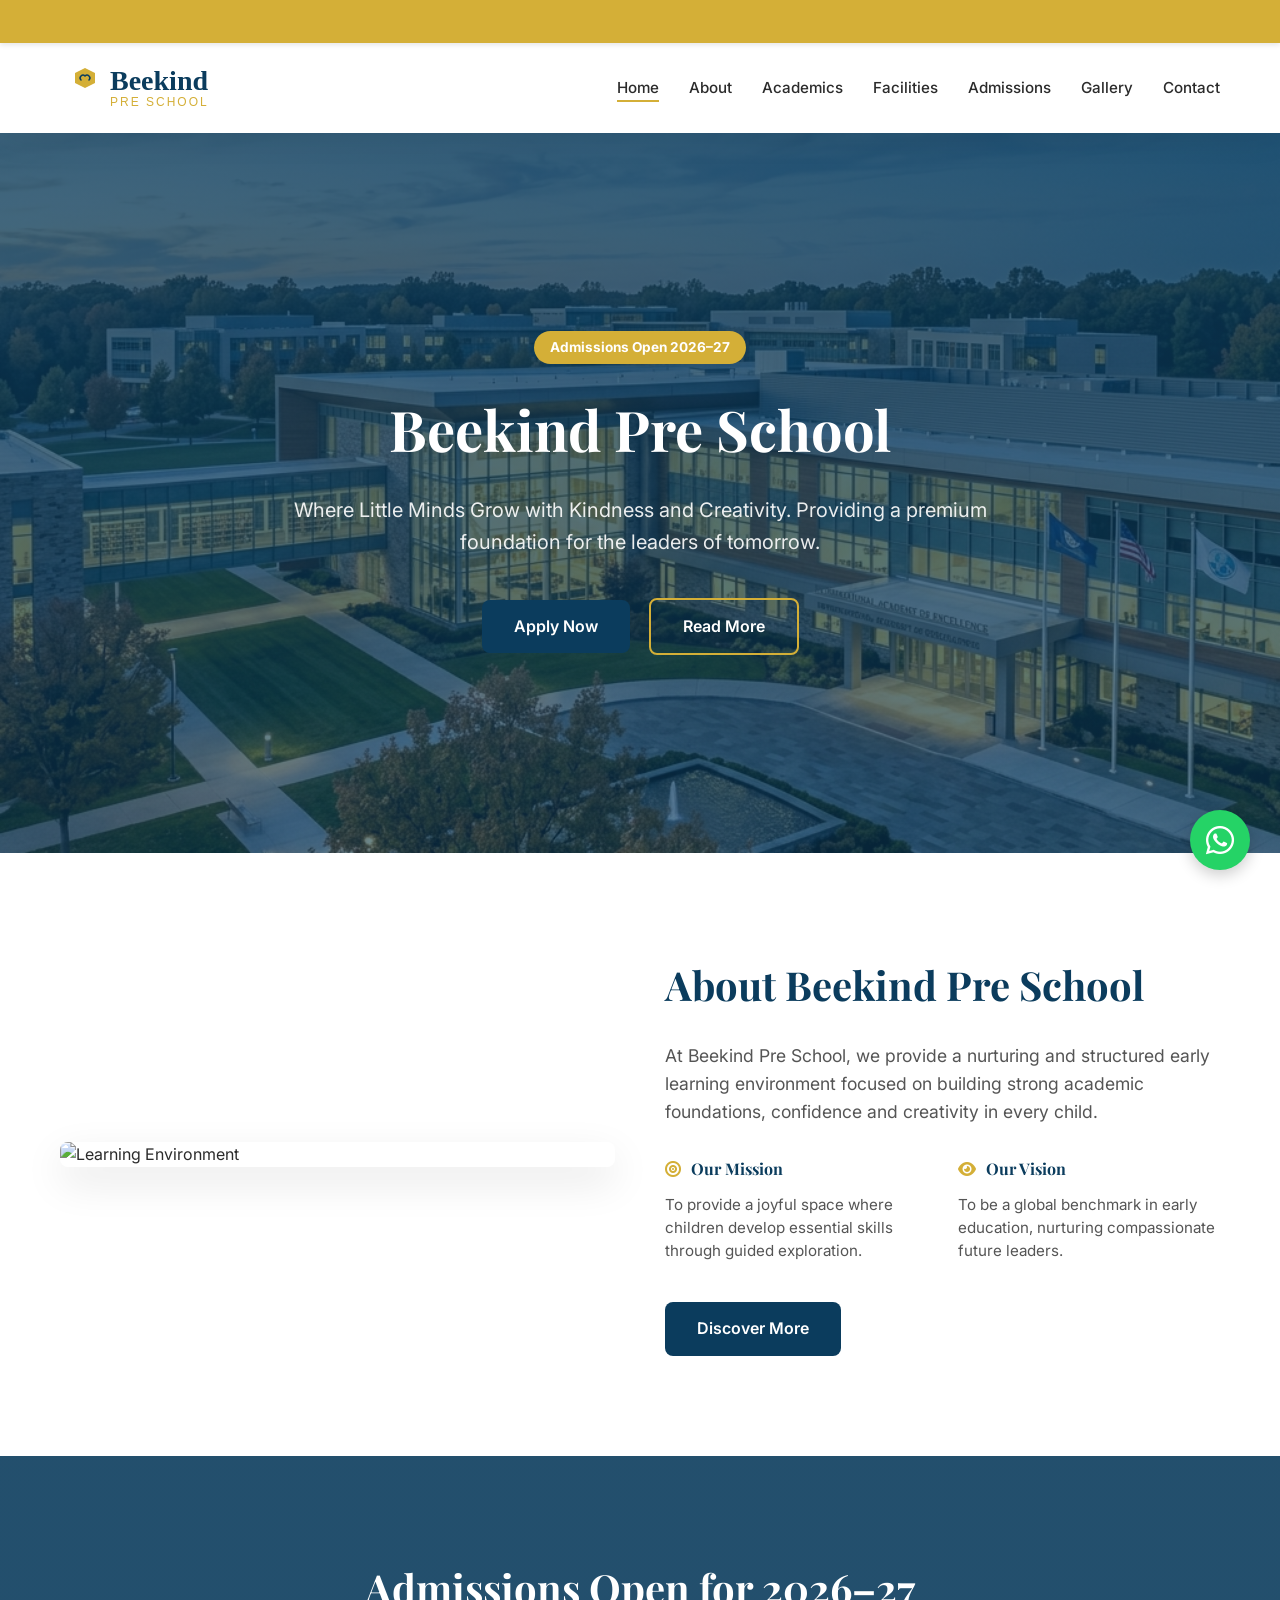
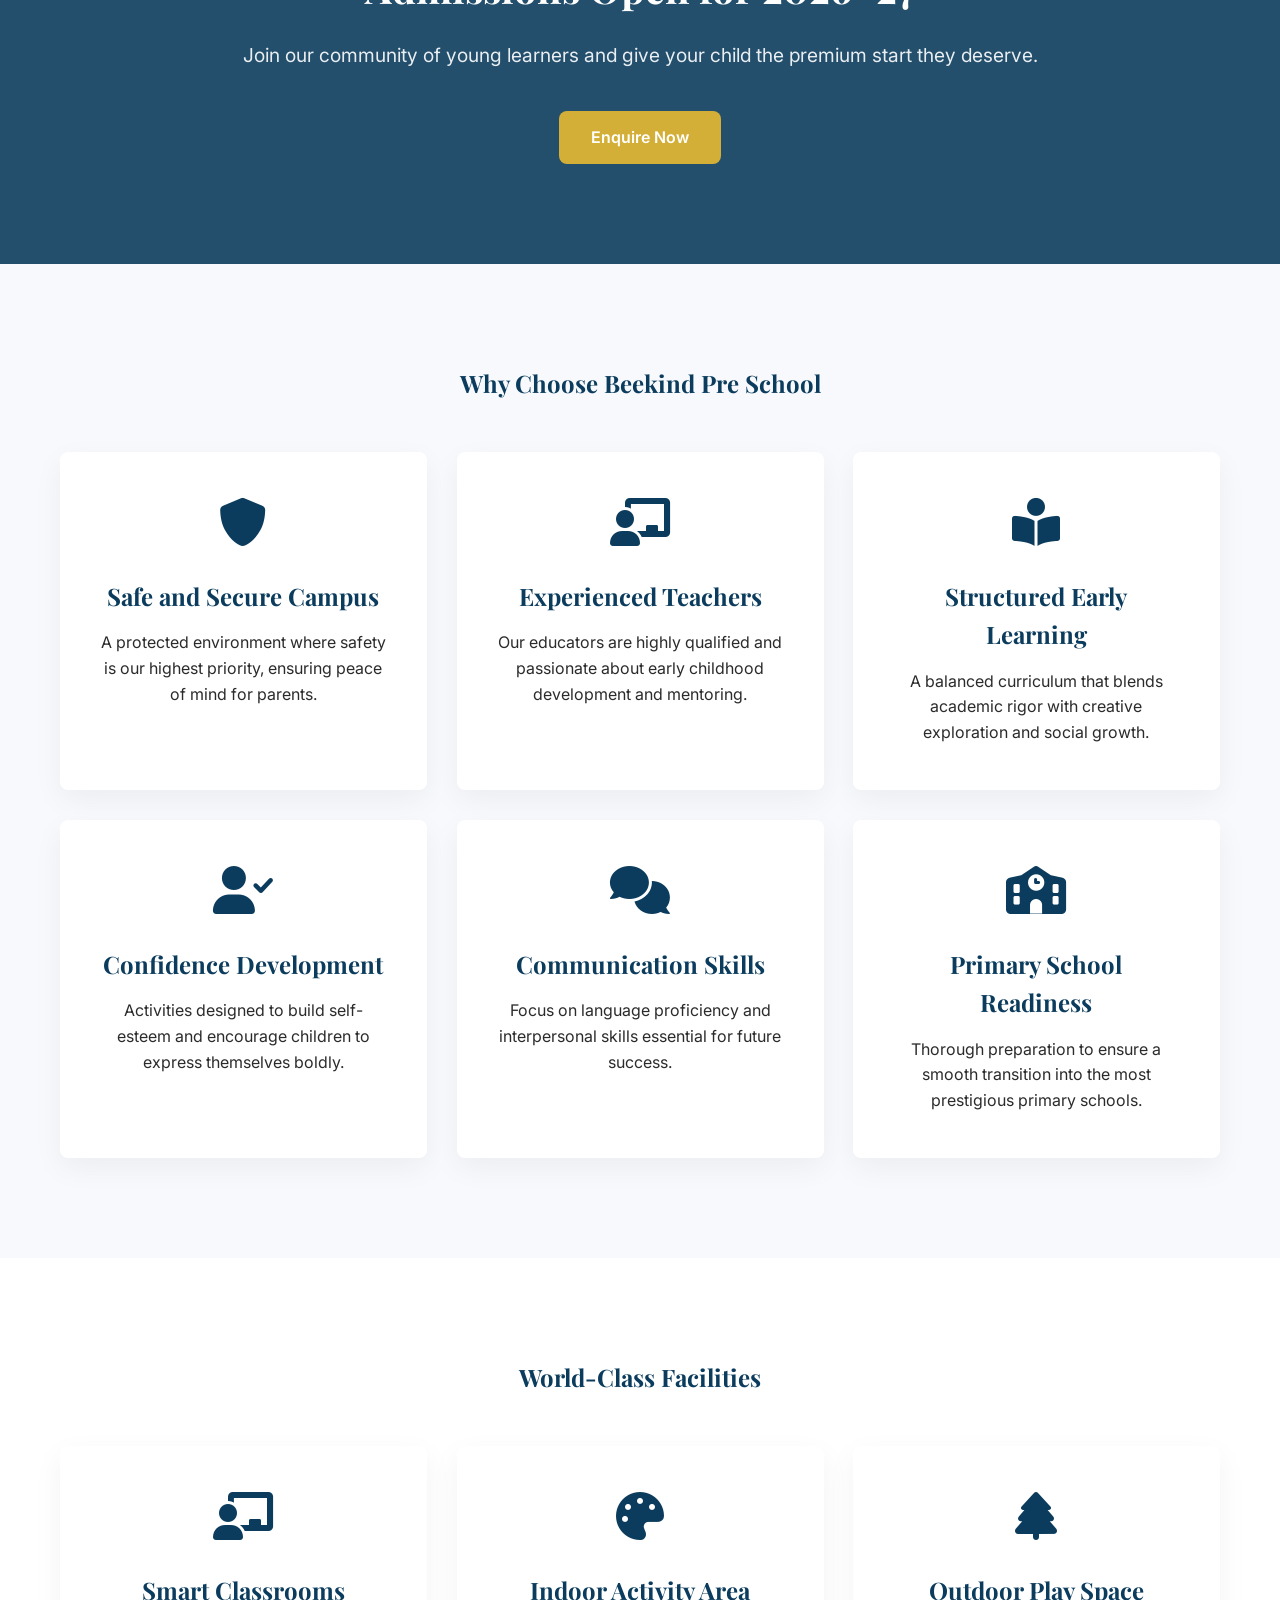
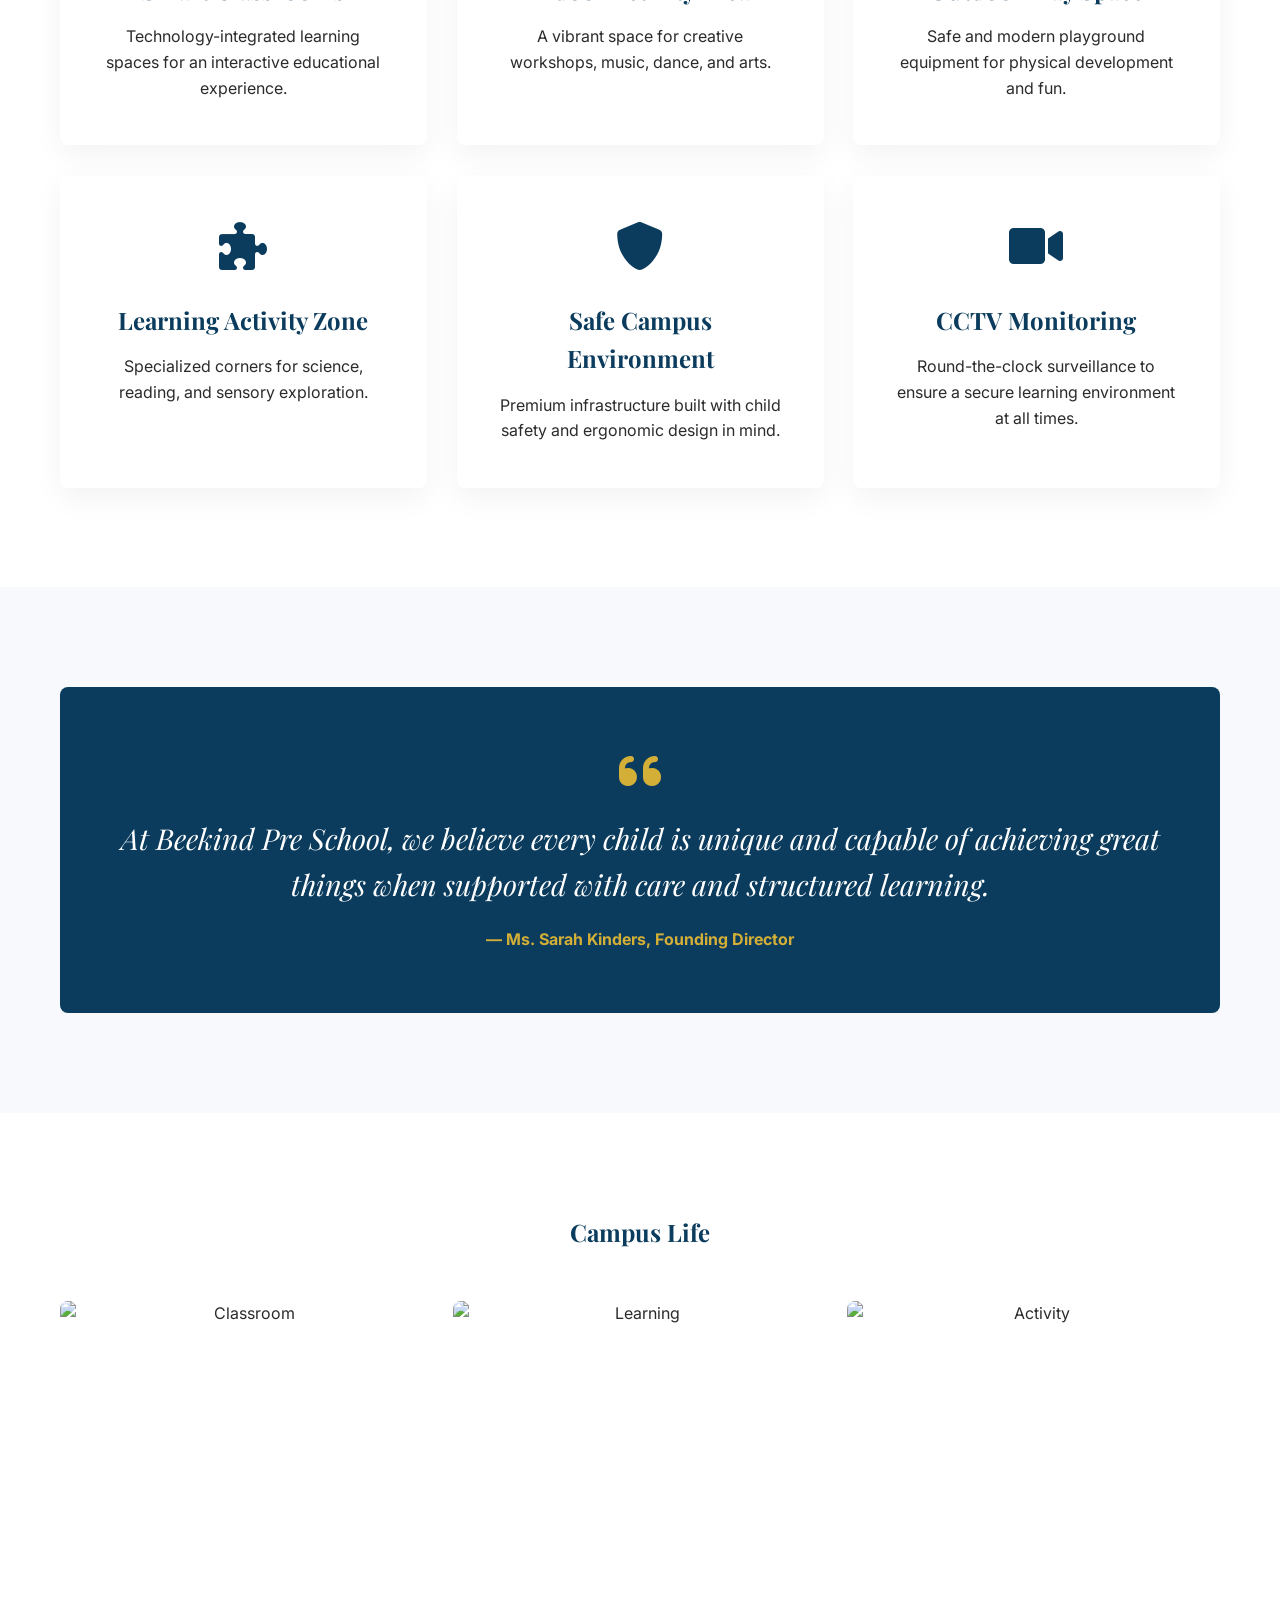
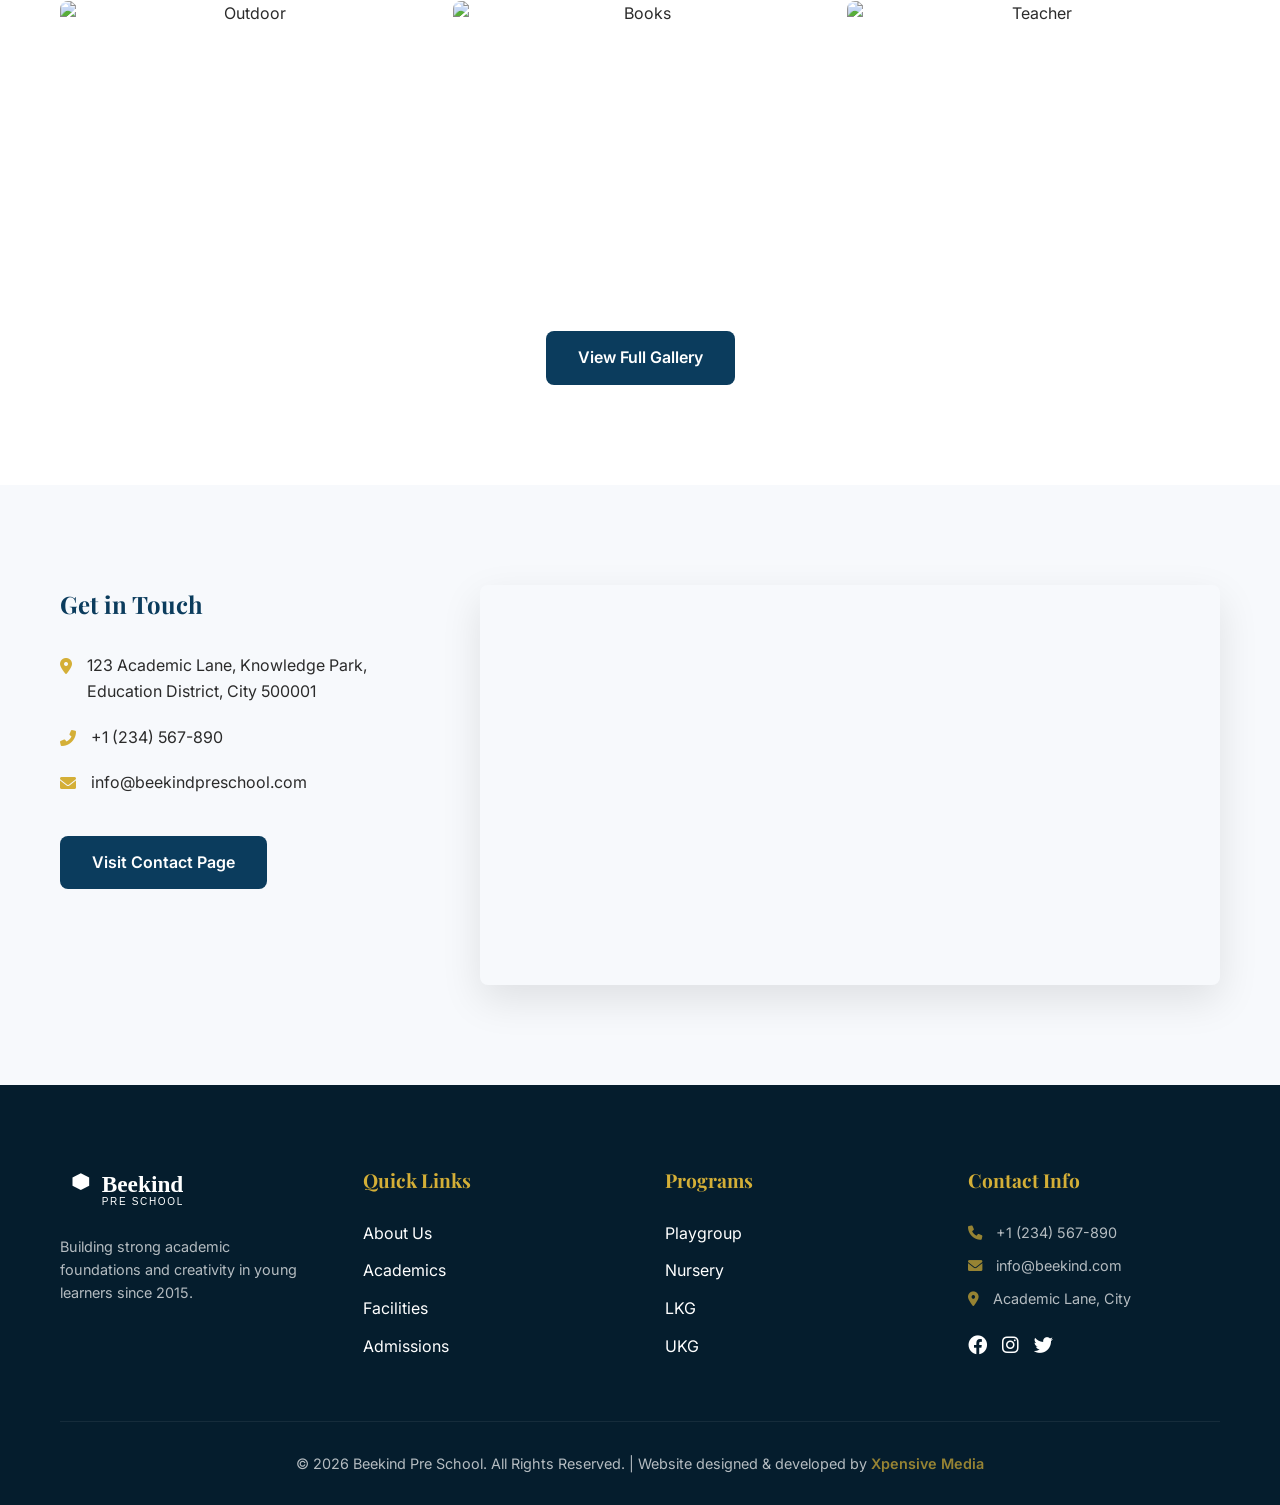
==== index.html @ 11b9f884 "Initial commit: Premium Preschool Web App with Admissions, Facilities, and Gallery" ====
<!DOCTYPE html>
<html lang="en">

<head>
    <meta charset="UTF-8">
    <meta name="viewport" content="width=device-width, initial-scale=1.0">
    <title>Beekind Pre School | Where Little Minds Grow with Kindness</title>
    <meta name="description"
        content="Beekind Pre School provides a nurturing and structured early learning environment focused on building strong academic foundations, confidence and creativity.">
    <!-- Google Fonts -->
    <link
        href="https://fonts.googleapis.com/css2?family=Inter:wght@400;500;600;700&family=Playfair+Display:ital,wght@0,700;1,700&display=swap"
        rel="stylesheet">
    <!-- Font Awesome -->
    <link rel="stylesheet" href="https://cdnjs.cloudflare.com/ajax/libs/font-awesome/6.0.0/css/all.min.css">
    <!-- External CSS -->
    <link rel="stylesheet" href="css/style.css">
    <!-- Favicon -->
    <link rel="icon" type="image/svg+xml" href="assets/favicon.svg">
</head>

<body>
    <!-- Announcement Bar -->
    <div class="announcement-bar">
        <div class="announcement-text">
            ✨ Admissions Open for 2026–27! Join Beekind Pre School today. 🎒 Early Bird registrations closing soon! 🖌️ Enroll your child for a brighter future. ✨
        </div>
    </div>

    <!-- Header -->
    <header>
        <div class="container nav-container">
            <a href="index.html" class="logo">
                <img src="assets/logo.svg" alt="Beekind Pre School Logo">
            </a>
            <ul class="nav-links">
                <li><a href="index.html" class="active">Home</a></li>
                <li><a href="about.html">About</a></li>
                <li><a href="academics.html">Academics</a></li>
                <li><a href="facilities.html">Facilities</a></li>
                <li><a href="admissions.html">Admissions</a></li>
                <li><a href="gallery.html">Gallery</a></li>
                <li><a href="contact.html">Contact</a></li>
            </ul>
            <div class="mobile-toggle">
                <i class="fas fa-bars"></i>
            </div>
        </div>
    </header>

    <!-- Hero Section -->
    <section class="hero">
        <div class="container">
            <span class="badge">Admissions Open 2026–27</span>
            <h1>Beekind Pre School</h1>
            <p>Where Little Minds Grow with Kindness and Creativity. Providing a premium foundation for the leaders of
                tomorrow.</p>
            <div class="hero-btns">
                <a href="admissions.html" class="btn btn-primary">Apply Now</a>
                <a href="about.html" class="btn btn-accent"
                    style="margin-left: 15px; background: transparent; border: 2px solid var(--accent-color);">Read
                    More</a>
            </div>
        </div>
    </section>

    <!-- About Preview Section -->
    <section class="section-padding" style="background-color: white;">
        <div class="container">
            <div style="display: flex; align-items: center; gap: 50px; flex-wrap: wrap;">
                <div style="flex: 1; min-width: 300px;">
                    <img src="https://images.unsplash.com/photo-1503676260728-1c00da094a0b?auto=format&fit=crop&w=800&q=80"
                        alt="Learning Environment"
                        style="border-radius: var(--border-radius); box-shadow: var(--shadow-medium);">
                </div>
                <div style="flex: 1; min-width: 300px;">
                    <h2 style="margin-bottom: 25px; font-size: 2.5rem;">About Beekind Pre School</h2>
                    <p style="margin-bottom: 30px; font-size: 1.1rem; color: var(--text-light);">At Beekind Pre School,
                        we provide a nurturing and structured early learning environment focused on building strong
                        academic foundations, confidence and creativity in every child.</p>

                    <div style="display: grid; grid-template-columns: 1fr 1fr; gap: 30px; margin-bottom: 40px;">
                        <div>
                            <h4
                                style="display: flex; align-items: center; gap: 10px; margin-bottom: 12px; color: var(--primary-color);">
                                <i class="fas fa-bullseye" style="color: var(--accent-color);"></i> Our Mission
                            </h4>
                            <p style="font-size: 0.95rem; color: var(--text-light); line-height: 1.5;">To provide a
                                joyful space where children develop essential skills through guided exploration.</p>
                        </div>
                        <div>
                            <h4
                                style="display: flex; align-items: center; gap: 10px; margin-bottom: 12px; color: var(--primary-color);">
                                <i class="fas fa-eye" style="color: var(--accent-color);"></i> Our Vision
                            </h4>
                            <p style="font-size: 0.95rem; color: var(--text-light); line-height: 1.5;">To be a global
                                benchmark in early education, nurturing compassionate future leaders.</p>
                        </div>
                    </div>

                    <a href="about.html" class="btn btn-primary">Discover More</a>
                </div>
            </div>
        </div>
    </section>

    <!-- Admissions Banner -->
    <section class="section-padding"
        style="background: linear-gradient(rgba(11, 60, 93, 0.9), rgba(11, 60, 93, 0.9)), url('https://images.unsplash.com/photo-1546410531-bb4caa6b424d?auto=format&fit=crop&w=1200&q=80'); background-size: cover; color: white; text-align: center;">
        <div class="container">
            <h2 style="color: white; font-size: 2.5rem; margin-bottom: 20px;">Admissions Open for 2026–27</h2>
            <p style="font-size: 1.2rem; margin-bottom: 40px; opacity: 0.9;">Join our community of young learners and
                give your child the premium start they deserve.</p>
            <a href="admissions.html" class="btn btn-accent">Enquire Now</a>
        </div>
    </section>

    <!-- Why Choose Section -->
    <section class="section-padding bg-light">
        <div class="container text-center">
            <h2 style="margin-bottom: 50px;">Why Choose Beekind Pre School</h2>
            <div class="grid-3">
                <div class="card">
                    <div class="card-icon"><i class="fas fa-shield-alt fa-3x" style="color: var(--primary-color);"></i>
                    </div>
                    <h3>Safe and Secure Campus</h3>
                    <p>A protected environment where safety is our highest priority, ensuring peace of mind for parents.
                    </p>
                </div>
                <div class="card">
                    <div class="card-icon"><i class="fas fa-chalkboard-teacher fa-3x"
                            style="color: var(--primary-color);"></i></div>
                    <h3>Experienced Teachers</h3>
                    <p>Our educators are highly qualified and passionate about early childhood development and
                        mentoring.</p>
                </div>
                <div class="card">
                    <div class="card-icon"><i class="fas fa-book-reader fa-3x" style="color: var(--primary-color);"></i>
                    </div>
                    <h3>Structured Early Learning</h3>
                    <p>A balanced curriculum that blends academic rigor with creative exploration and social growth.</p>
                </div>
                <div class="card">
                    <div class="card-icon"><i class="fas fa-user-check fa-3x" style="color: var(--primary-color);"></i>
                    </div>
                    <h3>Confidence Development</h3>
                    <p>Activities designed to build self-esteem and encourage children to express themselves boldly.</p>
                </div>
                <div class="card">
                    <div class="card-icon"><i class="fas fa-comments fa-3x" style="color: var(--primary-color);"></i>
                    </div>
                    <h3>Communication Skills</h3>
                    <p>Focus on language proficiency and interpersonal skills essential for future success.</p>
                </div>
                <div class="card">
                    <div class="card-icon"><i class="fas fa-school fa-3x" style="color: var(--primary-color);"></i>
                    </div>
                    <h3>Primary School Readiness</h3>
                    <p>Thorough preparation to ensure a smooth transition into the most prestigious primary schools.</p>
                </div>
            </div>
        </div>
    </section>

    <!-- Facilities Preview -->
    <section class="section-padding" style="background-color: white;">
        <div class="container text-center">
            <h2 style="margin-bottom: 50px;">World-Class Facilities</h2>
            <div class="grid-3">
                <div class="card">
                    <div class="card-icon"><i class="fas fa-chalkboard-user fa-3x"
                            style="color: var(--primary-color);"></i></div>
                    <h3>Smart Classrooms</h3>
                    <p>Technology-integrated learning spaces for an interactive educational experience.</p>
                </div>
                <div class="card">
                    <div class="card-icon"><i class="fas fa-palette fa-3x" style="color: var(--primary-color);"></i>
                    </div>
                    <h3>Indoor Activity Area</h3>
                    <p>A vibrant space for creative workshops, music, dance, and arts.</p>
                </div>
                <div class="card">
                    <div class="card-icon"><i class="fas fa-tree fa-3x" style="color: var(--primary-color);"></i></div>
                    <h3>Outdoor Play Space</h3>
                    <p>Safe and modern playground equipment for physical development and fun.</p>
                </div>
                <div class="card">
                    <div class="card-icon"><i class="fas fa-puzzle-piece fa-3x"
                            style="color: var(--primary-color);"></i></div>
                    <h3>Learning Activity Zone</h3>
                    <p>Specialized corners for science, reading, and sensory exploration.</p>
                </div>
                <div class="card">
                    <div class="card-icon"><i class="fas fa-shield-alt fa-3x" style="color: var(--primary-color);"></i>
                    </div>
                    <h3>Safe Campus Environment</h3>
                    <p>Premium infrastructure built with child safety and ergonomic design in mind.</p>
                </div>
                <div class="card">
                    <div class="card-icon"><i class="fas fa-video fa-3x" style="color: var(--primary-color);"></i></div>
                    <h3>CCTV Monitoring</h3>
                    <p>Round-the-clock surveillance to ensure a secure learning environment at all times.</p>
                </div>
            </div>
        </div>
    </section>

    <!-- Principal Message -->
    <section class="section-padding" style="background-color: var(--bg-color);">
        <div class="container">
            <div class="quote-box">
                <i class="fas fa-quote-left"
                    style="font-size: 3rem; color: var(--accent-color); margin-bottom: 20px;"></i>
                <blockquote>
                    At Beekind Pre School, we believe every child is unique and capable of achieving great things when
                    supported with care and structured learning.
                </blockquote>
                <p style="font-weight: 700; color: var(--accent-color); margin-top: 20px;">— Ms. Sarah Kinders, Founding
                    Director</p>
            </div>
        </div>
    </section>



    <!-- Gallery Preview -->
    <section class="section-padding" style="background-color: white;">
        <div class="container text-center">
            <h2 style="margin-bottom: 50px;">Campus Life</h2>
            <div class="gallery-grid">
                <div class="gallery-item">
                    <img src="https://images.unsplash.com/photo-1503676260728-1c00da094a0b?auto=format&fit=crop&w=600&q=80"
                        alt="Classroom">
                </div>
                <div class="gallery-item">
                    <img src="https://images.unsplash.com/photo-1509062522246-3755977927d7?auto=format&fit=crop&w=600&q=80"
                        alt="Learning">
                </div>
                <div class="gallery-item">
                    <img src="https://images.unsplash.com/photo-1524178232363-1fb2b075b655?auto=format&fit=crop&w=600&q=80"
                        alt="Activity">
                </div>
                <div class="gallery-item">
                    <img src="https://images.unsplash.com/photo-1472289065668-ce650ac443d2?auto=format&fit=crop&w=600&q=80"
                        alt="Outdoor">
                </div>
                <div class="gallery-item">
                    <img src="https://images.unsplash.com/photo-1497633762265-9d179a990aa6?auto=format&fit=crop&w=600&q=80"
                        alt="Books">
                </div>
                <div class="gallery-item">
                    <img src="https://images.unsplash.com/photo-1544367567-0f2fcb009e0b?auto=format&fit=crop&w=600&q=80"
                        alt="Teacher">
                </div>
            </div>
            <a href="gallery.html" class="btn btn-primary" style="margin-top: 50px;">View Full Gallery</a>
        </div>
    </section>

    <!-- Contact Preview -->
    <section id="contact-preview" class="section-padding" style="background-color: var(--bg-color);">
        <div class="container">
            <div style="display: flex; gap: 50px; flex-wrap: wrap;">
                <div style="flex: 1; min-width: 300px;">
                    <h2 style="margin-bottom: 30px;">Get in Touch</h2>
                    <ul style="margin-bottom: 40px;">
                        <li style="display: flex; gap: 15px; margin-bottom: 20px;">
                            <i class="fas fa-map-marker-alt" style="color: var(--accent-color); margin-top: 5px;"></i>
                            <span>123 Academic Lane, Knowledge Park,<br>Education District, City 500001</span>
                        </li>
                        <li style="display: flex; gap: 15px; margin-bottom: 20px;">
                            <i class="fas fa-phone-alt" style="color: var(--accent-color); margin-top: 5px;"></i>
                            <span>+1 (234) 567-890</span>
                        </li>
                        <li style="display: flex; gap: 15px; margin-bottom: 20px;">
                            <i class="fas fa-envelope" style="color: var(--accent-color); margin-top: 5px;"></i>
                            <span>info@beekindpreschool.com</span>
                        </li>
                    </ul>
                    <a href="contact.html" class="btn btn-primary">Visit Contact Page</a>
                </div>
                <div
                    style="flex: 2; min-width: 400px; border-radius: var(--border-radius); overflow: hidden; height: 400px; box-shadow: var(--shadow-medium);">
                    <iframe
                        src="https://www.google.com/maps/embed?pb=!1m18!1m12!1m3!1d15551.4646875!2d77.6!3d13.0!2m3!1f0!2f0!3f0!3m2!1i1024!2i768!4f13.1!3m3!1m2!1s0x0%3A0x0!2zMTPCsDAwJzAwLjAiTiA3N8KwMzYnMDAuMCJF!5e0!3m2!1sen!2sin!4v1634567890123!5m2!1sen!2sin"
                        width="100%" height="100%" style="border:0;" allowfullscreen="" loading="lazy"></iframe>
                </div>
            </div>
        </div>
    </section>

    <!-- Footer -->
    <footer>
        <div class="container">
            <div class="footer-grid">
                <div class="footer-col">
                    <img src="assets/logo.svg" alt="Beekind Logo"
                        style="height: 50px; margin-bottom: 20px; filter: brightness(0) invert(1);">
                    <p style="opacity: 0.7; font-size: 0.9rem;">Building strong academic foundations and creativity in
                        young learners since 2015.</p>
                </div>
                <div class="footer-col">
                    <h4>Quick Links</h4>
                    <ul class="footer-links">
                        <li><a href="about.html">About Us</a></li>
                        <li><a href="academics.html">Academics</a></li>
                        <li><a href="facilities.html">Facilities</a></li>
                        <li><a href="admissions.html">Admissions</a></li>
                    </ul>
                </div>
                <div class="footer-col">
                    <h4>Programs</h4>
                    <ul class="footer-links">
                        <li><a href="academics.html#playgroup">Playgroup</a></li>
                        <li><a href="academics.html#nursery">Nursery</a></li>
                        <li><a href="academics.html#lkg">LKG</a></li>
                        <li><a href="academics.html#ukg">UKG</a></li>
                    </ul>
                </div>
                <div class="footer-col">
                    <h4>Contact Info</h4>
                    <ul style="opacity: 0.7; font-size: 0.9rem;">
                        <li style="margin-bottom: 10px;"><i class="fas fa-phone"
                                style="margin-right: 10px; color: var(--accent-color);"></i> +1 (234) 567-890</li>
                        <li style="margin-bottom: 10px;"><i class="fas fa-envelope"
                                style="margin-right: 10px; color: var(--accent-color);"></i> info@beekind.com</li>
                        <li><i class="fas fa-map-marker-alt"
                                style="margin-right: 10px; color: var(--accent-color);"></i> Academic Lane, City</li>
                    </ul>
                    <div style="display: flex; gap: 15px; margin-top: 20px;">
                        <a href="#" style="font-size: 1.2rem; color: white;"><i class="fab fa-facebook"></i></a>
                        <a href="#" style="font-size: 1.2rem; color: white;"><i class="fab fa-instagram"></i></a>
                        <a href="#" style="font-size: 1.2rem; color: white;"><i class="fab fa-twitter"></i></a>
                    </div>
                </div>
            </div>
            <div class="footer-bottom">
                &copy; 2026 Beekind Pre School. All Rights Reserved. | Website designed & developed by <a
                    href="https://xpensivemedia.vercel.app" target="_blank"
                    style="color: var(--accent-color); font-weight: 600;">Xpensive Media</a>
            </div>
        </div>
    </footer>

    <!-- WhatsApp Floating Button -->
    <a href="https://wa.me/1234567890" class="whatsapp-btn" target="_blank">
        <i class="fab fa-whatsapp"></i>
    </a>

    <script src="js/script.js"></script>
</body>

</html>
---- css/style.css ----
:root {
    --primary-color: #0B3C5D;
    --secondary-color: #FFFFFF;
    --accent-color: #D4AF37;
    --bg-color: #F7F9FC;
    --text-color: #2B2B2B;
    --text-light: #555555;
    --shadow-soft: 0 10px 30px rgba(0, 0, 0, 0.05);
    --shadow-medium: 0 15px 40px rgba(0, 0, 0, 0.1);
    --transition-smooth: all 0.3s cubic-bezier(0.4, 0, 0.2, 1);
    --container-width: 1200px;
    --border-radius: 8px;
}

/* Announcement Bar */
.announcement-bar {
    background-color: var(--accent-color);
    color: var(--primary-color);
    padding: 10px 0;
    overflow: hidden;
    white-space: nowrap;
    position: relative;
    z-index: 1001;
    font-weight: 600;
    font-size: 0.9rem;
    box-shadow: 0 2px 5px rgba(0,0,0,0.1);
}

.announcement-text {
    display: inline-block;
    padding-left: 100%;
    animation: marquee-scroll 30s linear infinite;
}

@keyframes marquee-scroll {
    0% { transform: translateX(0); }
    100% { transform: translateX(-100%); }
}

/* Reveal Animations */
@keyframes revealUp {
    from { 
        opacity: 0; 
        transform: translateY(40px) scale(0.98); 
    }
    to { 
        opacity: 1; 
        transform: translateY(0) scale(1); 
    }
}

.reveal {
    opacity: 0;
    transition: opacity 0.8s ease, transform 0.8s cubic-bezier(0.23, 1, 0.32, 1);
}

.reveal.active {
    opacity: 1;
    animation: revealUp 1s cubic-bezier(0.23, 1, 0.32, 1) forwards;
}

.stagger-item {
    opacity: 0;
}

* {
    margin: 0;
    padding: 0;
    box-sizing: border-box;
}

body {
    font-family: 'Inter', sans-serif;
    background-color: var(--bg-color);
    color: var(--text-color);
    line-height: 1.6;
    overflow-x: hidden;
}

h1, h2, h3, h4, .font-premium {
    font-family: 'Playfair Display', serif;
    font-weight: 700;
    color: var(--primary-color);
}

a {
    text-decoration: none;
    color: inherit;
    transition: var(--transition-smooth);
}

ul {
    list-style: none;
}

img {
    max-width: 100%;
    display: block;
}

/* Utilities */
.container {
    max-width: var(--container-width);
    margin: 0 auto;
    padding: 0 20px;
}

.section-padding {
    padding: 100px 0;
}

.text-center {
    text-align: center;
}

.btn {
    display: inline-block;
    padding: 14px 32px;
    border-radius: var(--border-radius);
    font-weight: 600;
    cursor: pointer;
    transition: var(--transition-smooth);
    border: none;
    font-size: 1rem;
}

.btn-primary {
    background-color: var(--primary-color);
    color: var(--secondary-color);
}

.btn-primary:hover {
    background-color: #082d47;
    transform: translateY(-2px);
    box-shadow: var(--shadow-medium);
}

.btn-accent {
    background-color: var(--accent-color);
    color: var(--secondary-color);
}

.btn-accent:hover {
    background-color: #b3942e;
    transform: translateY(-2px);
    box-shadow: var(--shadow-medium);
}

.badge {
    display: inline-block;
    padding: 6px 16px;
    background-color: var(--accent-color);
    color: white;
    border-radius: 50px;
    font-size: 0.85rem;
    font-weight: 700;
    margin-bottom: 20px;
}

/* Header & Nav */
header {
    background-color: var(--secondary-color);
    box-shadow: var(--shadow-soft);
    position: sticky;
    top: 0;
    z-index: 1000;
    height: 90px;
    display: flex;
    align-items: center;
}

.nav-container {
    display: flex;
    justify-content: space-between;
    align-items: center;
    width: 100%;
}

.logo img {
    height: 60px;
}

.nav-links {
    display: flex;
    gap: 30px;
}

.nav-links li a {
    font-weight: 500;
    font-size: 0.95rem;
    color: var(--text-color);
    position: relative;
}

.nav-links li a::after {
    content: '';
    position: absolute;
    bottom: -5px;
    left: 0;
    width: 0;
    height: 2px;
    background-color: var(--accent-color);
    transition: var(--transition-smooth);
}

.nav-links li a:hover {
    color: var(--primary-color);
}

.nav-links li a:hover::after,
.nav-links li a.active::after {
    width: 100%;
}

.mobile-toggle {
    display: none;
    font-size: 1.5rem;
    cursor: pointer;
}

/* Hero Section */
.hero {
    height: 80vh;
    background: linear-gradient(rgba(11, 60, 93, 0.8), rgba(11, 60, 93, 0.6)), url('../assets/hero.png');
    background-size: cover;
    background-position: center;
    display: flex;
    align-items: center;
    color: var(--secondary-color);
    text-align: center;
}

.hero h1 {
    font-size: 3.5rem;
    margin-bottom: 20px;
    color: var(--secondary-color);
}

.hero p {
    font-size: 1.25rem;
    max-width: 700px;
    margin: 0 auto 40px;
    opacity: 0.9;
}

/* Cards & Grids */
.grid-3 {
    display: grid;
    grid-template-columns: repeat(auto-fit, minmax(300px, 1fr));
    gap: 30px;
}

.card {
    background-color: var(--secondary-color);
    padding: 40px;
    border-radius: var(--border-radius);
    box-shadow: var(--shadow-soft);
    transition: var(--transition-smooth);
    border-bottom: 4px solid transparent;
    text-align: center;
}

.card:hover {
    transform: translateY(-10px);
    box-shadow: var(--shadow-medium);
    border-bottom-color: var(--accent-color);
}

.card-icon {
    width: 60px;
    height: 60px;
    margin: 0 auto 25px;
    display: flex;
    align-items: center;
    justify-content: center;
}

.card h3 {
    margin-bottom: 15px;
    font-size: 1.5rem;
}

/* Gallery Grid */
.gallery-grid {
    display: grid;
    grid-template-columns: repeat(auto-fill, minmax(350px, 1fr));
    gap: 20px;
}

.gallery-item {
    position: relative;
    overflow: hidden;
    border-radius: var(--border-radius);
    aspect-ratio: 4/3;
    cursor: pointer;
}

.gallery-item img {
    width: 100%;
    height: 100%;
    object-fit: cover;
    transition: var(--transition-smooth);
}

.gallery-item:hover img {
    transform: scale(1.1);
}

/* Principal Message */
.quote-box {
    background-color: var(--primary-color);
    color: var(--secondary-color);
    padding: 60px;
    border-radius: var(--border-radius);
    text-align: center;
    position: relative;
}

.quote-box blockquote {
    font-family: 'Playfair Display', serif;
    font-size: 1.8rem;
    font-style: italic;
    margin-bottom: 20px;
}

/* Footer */
footer {
    background-color: #051d2d;
    color: var(--secondary-color);
    padding: 80px 0 30px;
}

.footer-grid {
    display: grid;
    grid-template-columns: repeat(auto-fit, minmax(200px, 1fr));
    gap: 50px;
    margin-bottom: 50px;
}

.footer-col h4 {
    color: var(--accent-color);
    margin-bottom: 25px;
    font-size: 1.2rem;
}

.footer-links li {
    margin-bottom: 12px;
}

.footer-links li a:hover {
    color: var(--accent-color);
    padding-left: 5px;
}

.footer-bottom {
    border-top: 1px solid rgba(255, 255, 255, 0.1);
    padding-top: 30px;
    text-align: center;
    font-size: 0.9rem;
    opacity: 0.7;
}

/* Floating WhatsApp */
.whatsapp-btn {
    position: fixed;
    bottom: 30px;
    right: 30px;
    background-color: #25D366;
    color: white;
    width: 60px;
    height: 60px;
    border-radius: 50%;
    display: flex;
    align-items: center;
    justify-content: center;
    font-size: 2rem;
    box-shadow: 0 5px 15px rgba(0,0,0,0.2);
    z-index: 1000;
    transition: var(--transition-smooth);
}

.whatsapp-btn:hover {
    transform: scale(1.1);
    box-shadow: 0 0 25px rgba(37, 211, 102, 0.6), 0 0 50px rgba(37, 211, 102, 0.3);
}

/* Responsive */
@media (max-width: 768px) {
    header {
        height: 70px;
    }
    
    .nav-links {
        display: flex;
        position: fixed;
        top: 70px;
        left: -100%;
        width: 100%;
        height: calc(100vh - 70px);
        background-color: var(--secondary-color);
        flex-direction: column;
        padding: 50px 20px;
        gap: 25px;
        text-align: center;
        transition: var(--transition-smooth);
        z-index: 1001;
    }
    
    .nav-links.active {
        left: 0;
    }
    
    .mobile-toggle {
        display: block;
    }
    
    .hero h1 {
        font-size: 2.5rem;
    }
    
    .hero p {
        font-size: 1rem;
    }
}
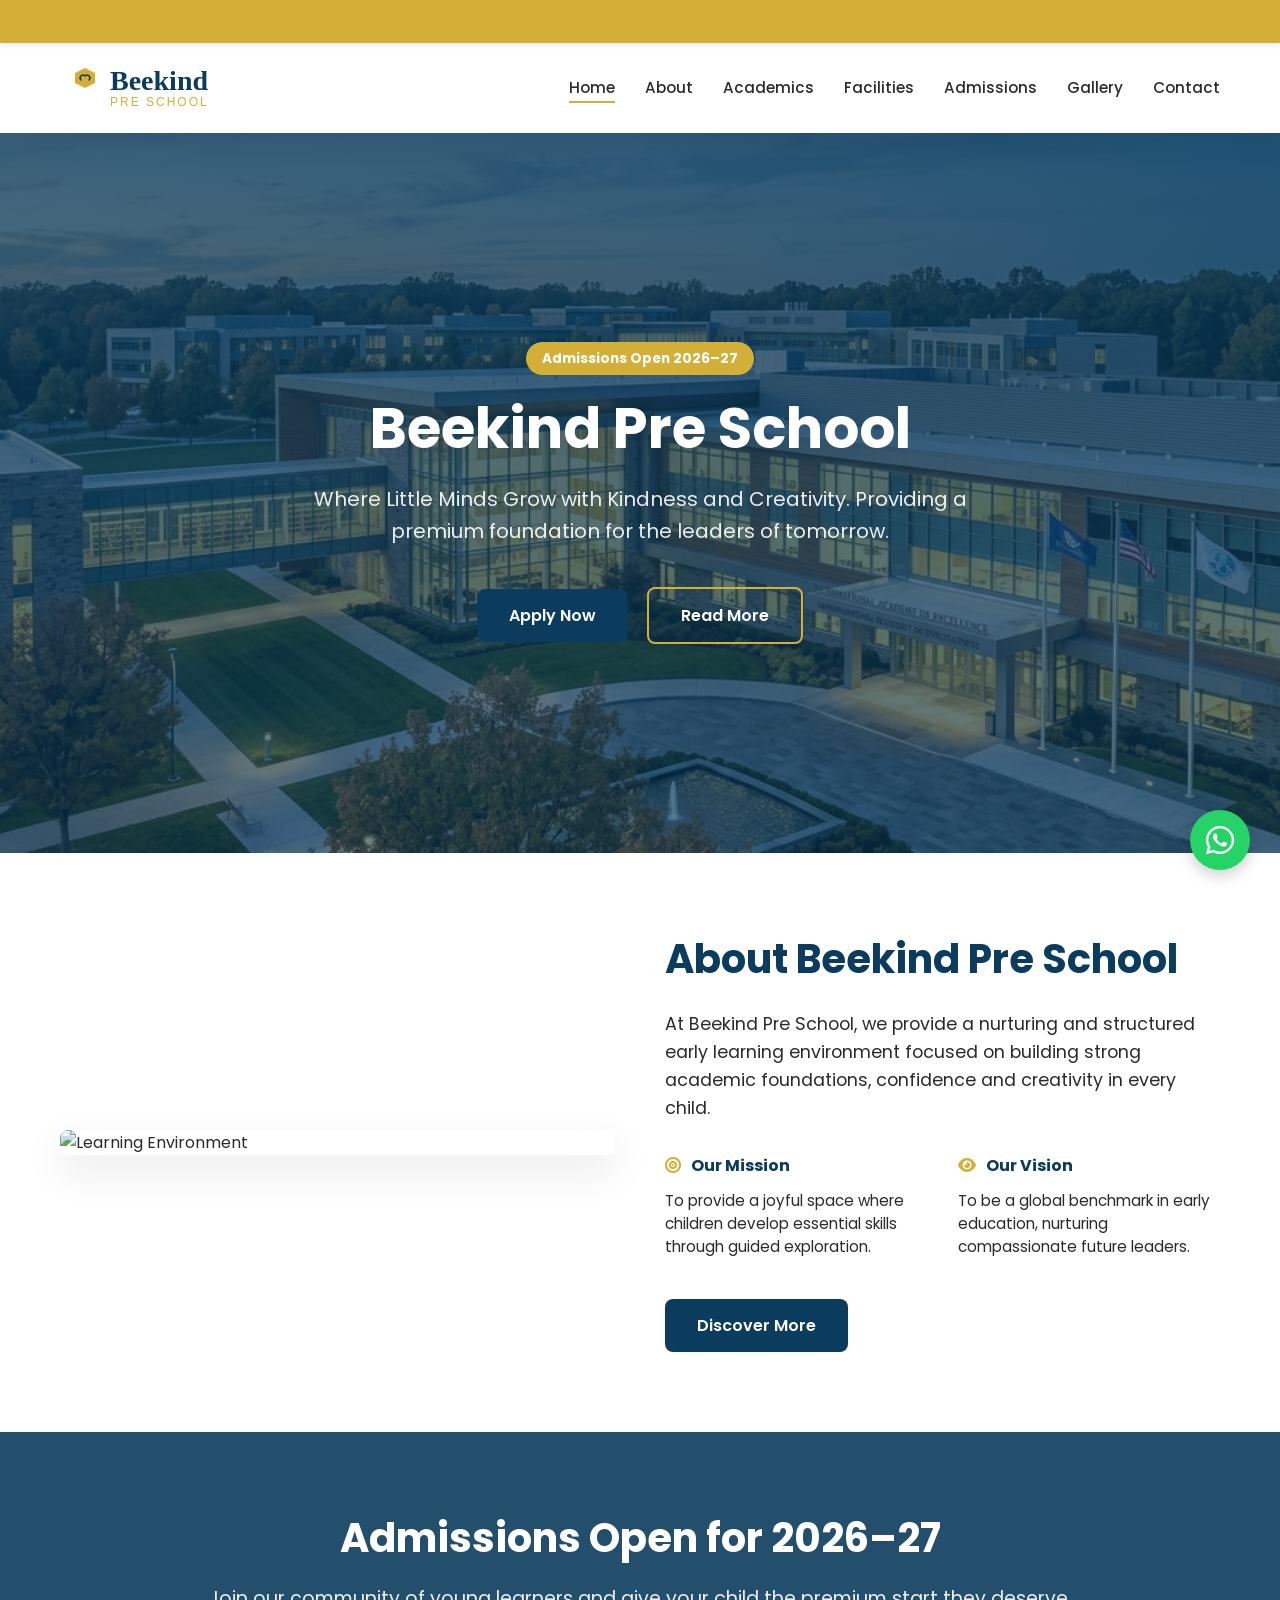
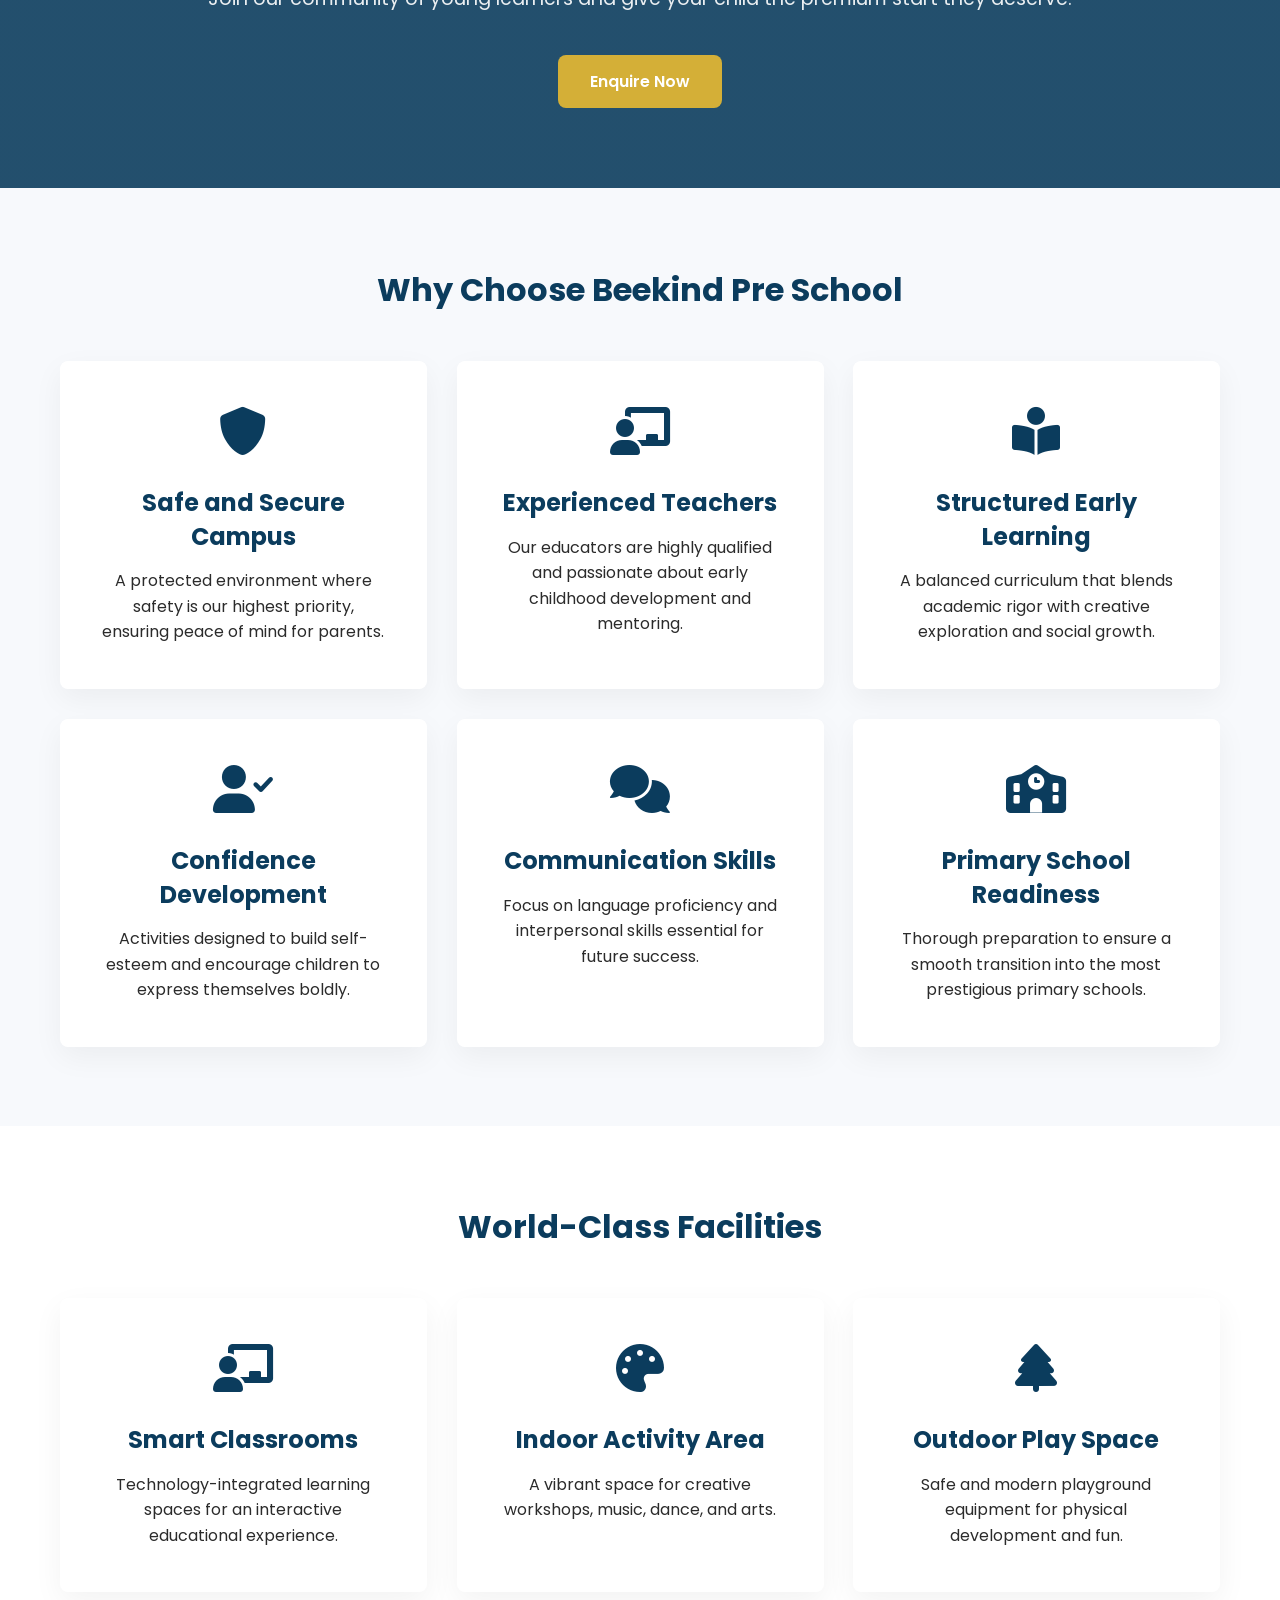
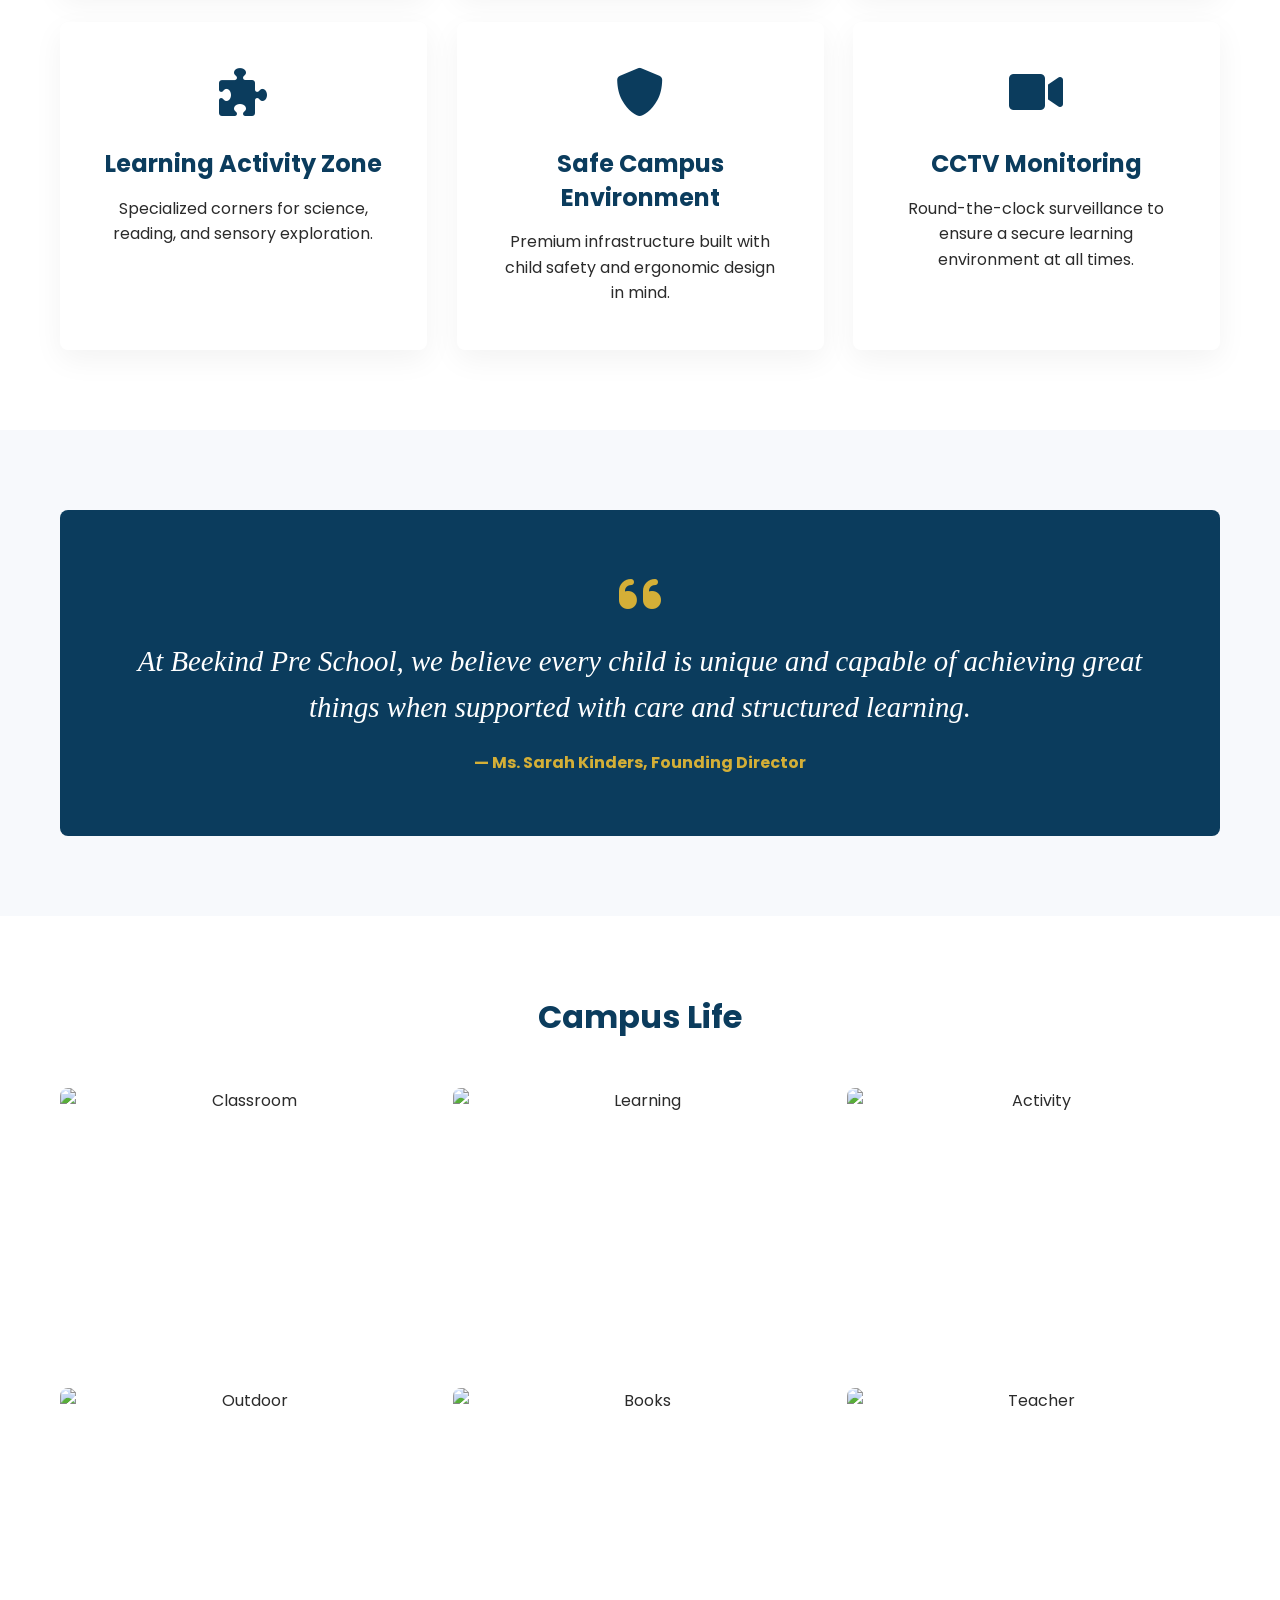
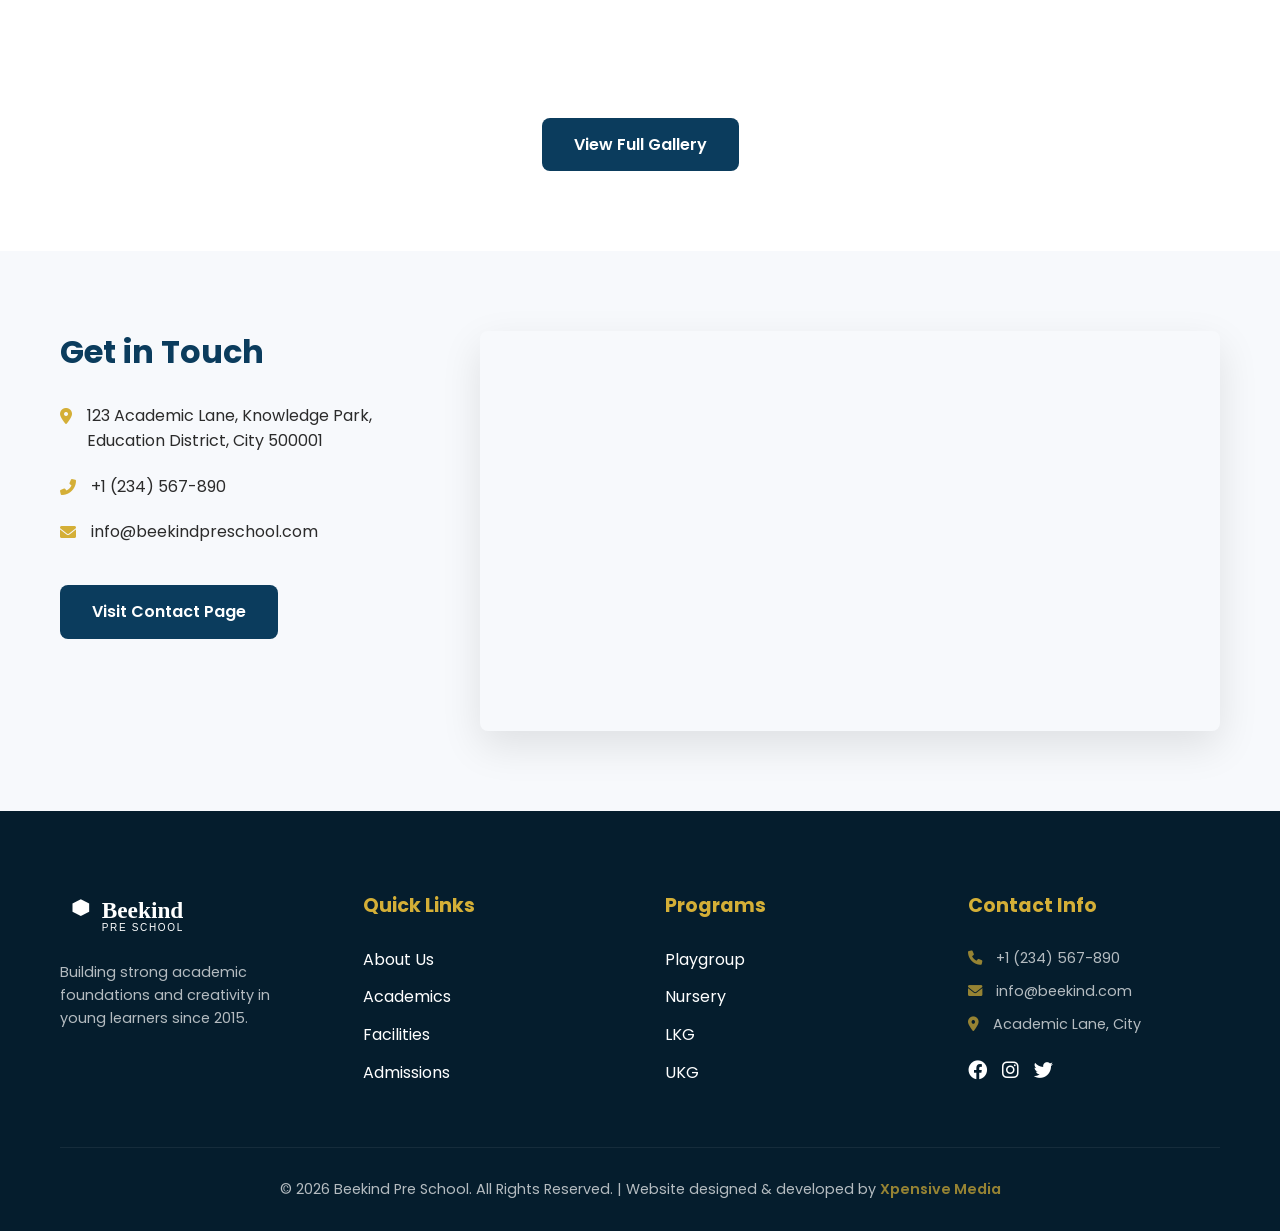
==== commit 354bbbd4: "Fix: Alignment issues on Admissions page and added professional form styles" ====
--- a/index.html
+++ b/index.html
@@ -9,7 +9,7 @@
         content="Beekind Pre School provides a nurturing and structured early learning environment focused on building strong academic foundations, confidence and creativity.">
     <!-- Google Fonts -->
     <link
-        href="https://fonts.googleapis.com/css2?family=Inter:wght@400;500;600;700&family=Playfair+Display:ital,wght@0,700;1,700&display=swap"
+        href="https://fonts.googleapis.com/css2?family=Poppins:wght@400;500;600;700&family=Inter:wght@400;500;600;700&display=swap"
         rel="stylesheet">
     <!-- Font Awesome -->
     <link rel="stylesheet" href="https://cdnjs.cloudflare.com/ajax/libs/font-awesome/6.0.0/css/all.min.css">
--- a/css/style.css
+++ b/css/style.css
@@ -1,10 +1,17 @@
 :root {
-    --primary-color: #0B3C5D;
-    --secondary-color: #FFFFFF;
-    --accent-color: #D4AF37;
-    --bg-color: #F7F9FC;
-    --text-color: #2B2B2B;
-    --text-light: #555555;
+    --primary: #0B3C5D;
+    --accent: #D4AF37;
+    --background: #F7F9FC;
+    --text: #2B2B2B;
+    --white: #FFFFFF;
+    
+    /* Mapping for existing components */
+    --primary-color: var(--primary);
+    --secondary-color: var(--white);
+    --accent-color: var(--accent);
+    --bg-color: var(--background);
+    --text-color: var(--text);
+    
     --shadow-soft: 0 10px 30px rgba(0, 0, 0, 0.05);
     --shadow-medium: 0 15px 40px rgba(0, 0, 0, 0.1);
     --transition-smooth: all 0.3s cubic-bezier(0.4, 0, 0.2, 1);
@@ -70,18 +77,23 @@
 }
 
 body {
-    font-family: 'Inter', sans-serif;
+    font-family: 'Poppins', 'Inter', sans-serif;
     background-color: var(--bg-color);
     color: var(--text-color);
     line-height: 1.6;
+    font-size: 16px;
     overflow-x: hidden;
 }
 
 h1, h2, h3, h4, .font-premium {
-    font-family: 'Playfair Display', serif;
+    font-family: 'Poppins', sans-serif;
     font-weight: 700;
     color: var(--primary-color);
 }
+
+h1 { font-size: 48px; line-height: 1.2; }
+h2 { font-size: 32px; line-height: 1.3; }
+h3 { font-size: 22px; line-height: 1.4; }
 
 a {
     text-decoration: none;
@@ -106,7 +118,7 @@
 }
 
 .section-padding {
-    padding: 100px 0;
+    padding: 80px 0;
 }
 
 .text-center {
@@ -132,7 +144,7 @@
 .btn-primary:hover {
     background-color: #082d47;
     transform: translateY(-2px);
-    box-shadow: var(--shadow-medium);
+    box-shadow: 0px 6px 18px rgba(0,0,0,0.15);
 }
 
 .btn-accent {
@@ -143,7 +155,7 @@
 .btn-accent:hover {
     background-color: #b3942e;
     transform: translateY(-2px);
-    box-shadow: var(--shadow-medium);
+    box-shadow: 0px 6px 18px rgba(0,0,0,0.15);
 }
 
 .badge {
@@ -255,7 +267,7 @@
     padding: 40px;
     border-radius: var(--border-radius);
     box-shadow: var(--shadow-soft);
-    transition: var(--transition-smooth);
+    transition: 0.3s ease;
     border-bottom: 4px solid transparent;
     text-align: center;
 }
@@ -304,6 +316,42 @@
 
 .gallery-item:hover img {
     transform: scale(1.1);
+}
+
+/* Forms */
+.form-group {
+    margin-bottom: 25px;
+    text-align: left;
+}
+
+.form-group label {
+    display: block;
+    margin-bottom: 10px;
+    font-weight: 600;
+    color: var(--primary-color);
+    font-size: 0.95rem;
+}
+
+.form-group input, 
+.form-group select, 
+.form-group textarea {
+    width: 100%;
+    padding: 14px 18px;
+    border: 2px solid #edf2f7;
+    border-radius: var(--border-radius);
+    font-family: inherit;
+    font-size: 0.95rem;
+    transition: var(--transition-smooth);
+    background-color: #fcfdfe;
+}
+
+.form-group input:focus, 
+.form-group select:focus, 
+.form-group textarea:focus {
+    outline: none;
+    border-color: var(--primary-color);
+    background-color: #fff;
+    box-shadow: 0 0 0 4px rgba(11, 60, 93, 0.08);
 }
 
 /* Principal Message */
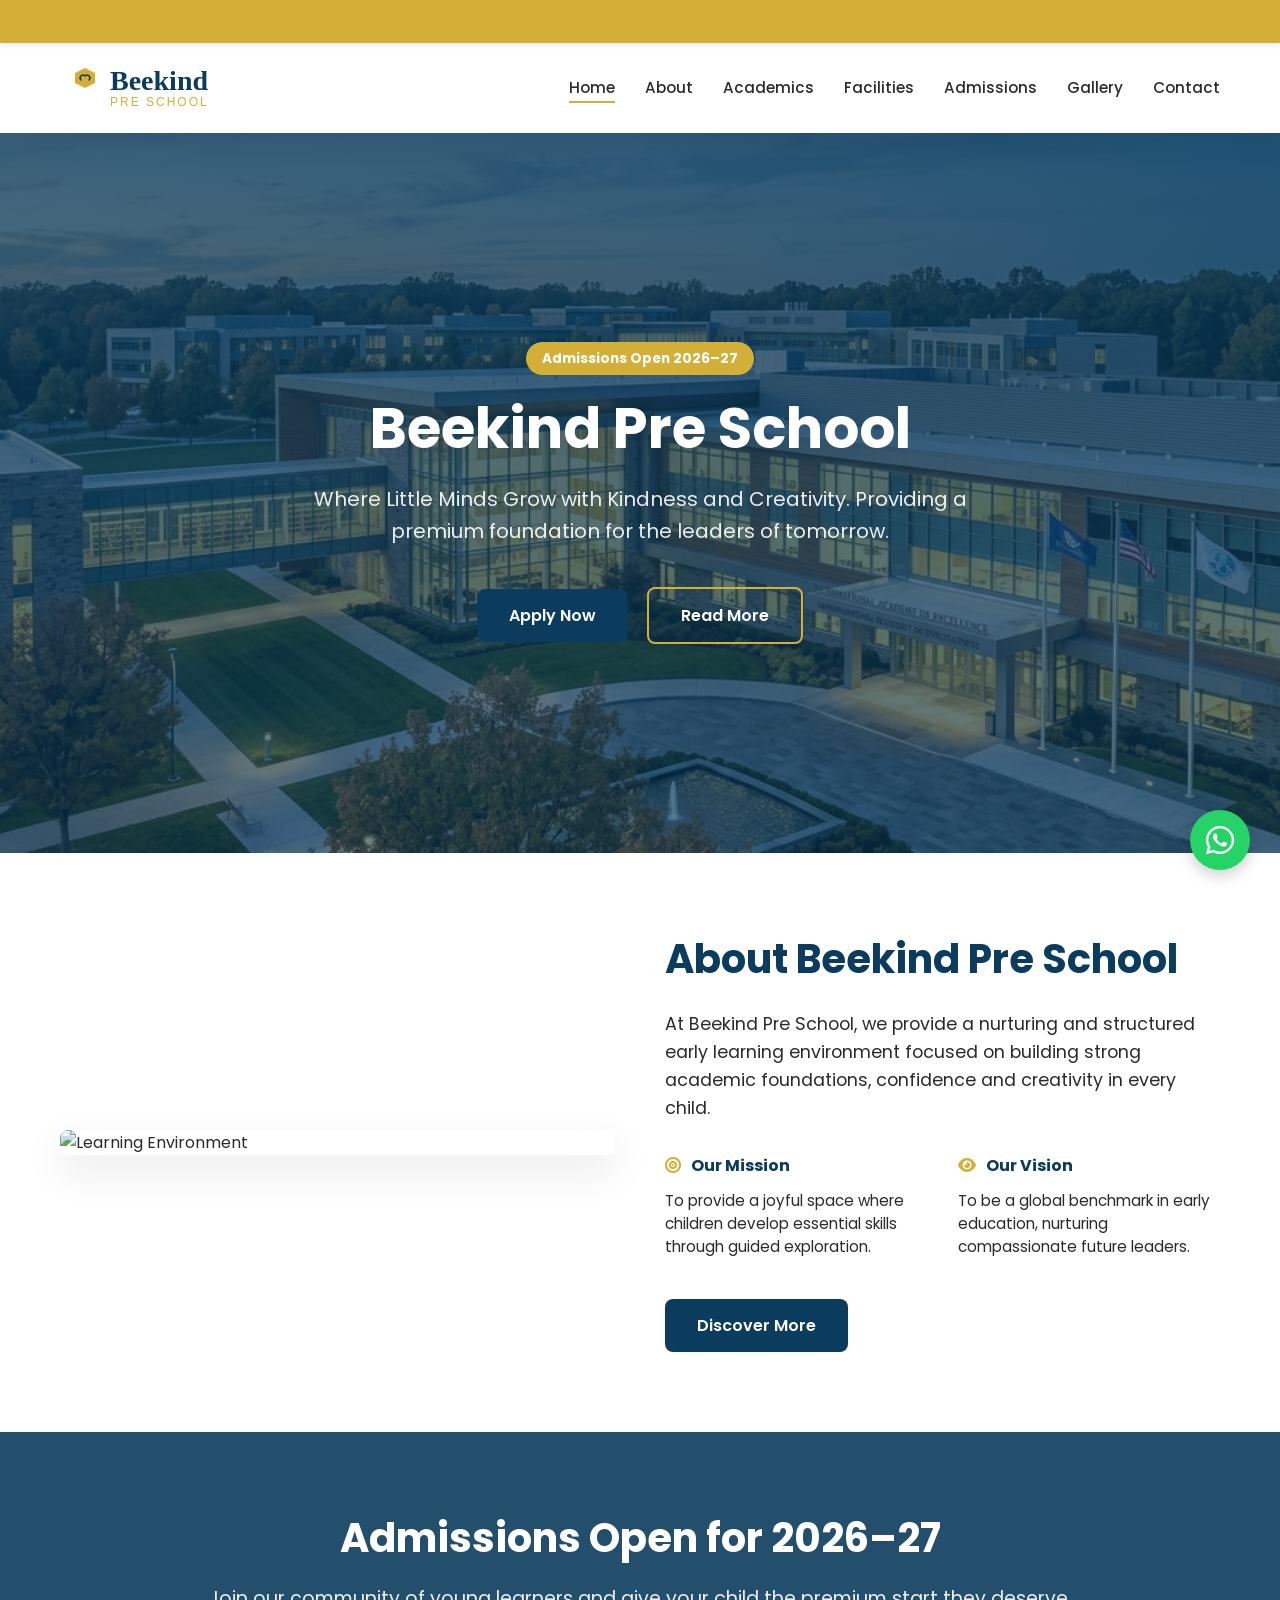
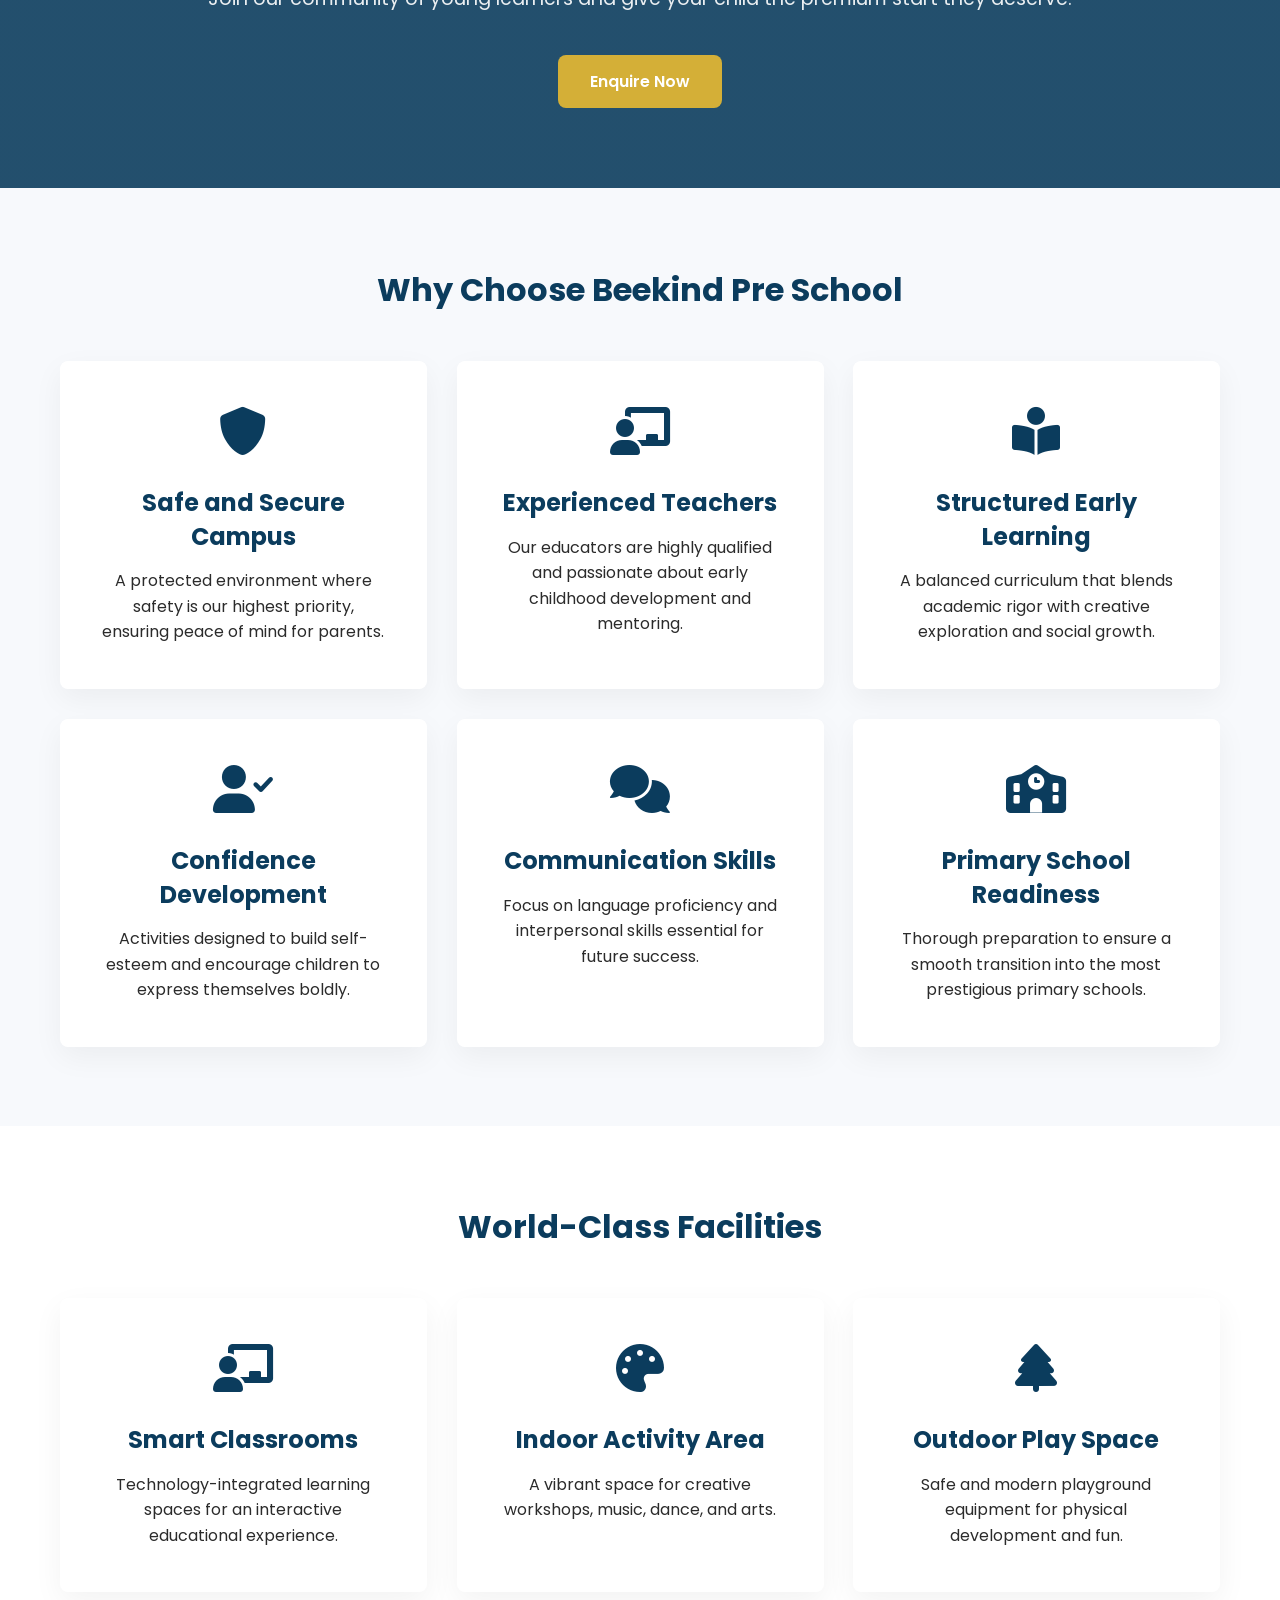
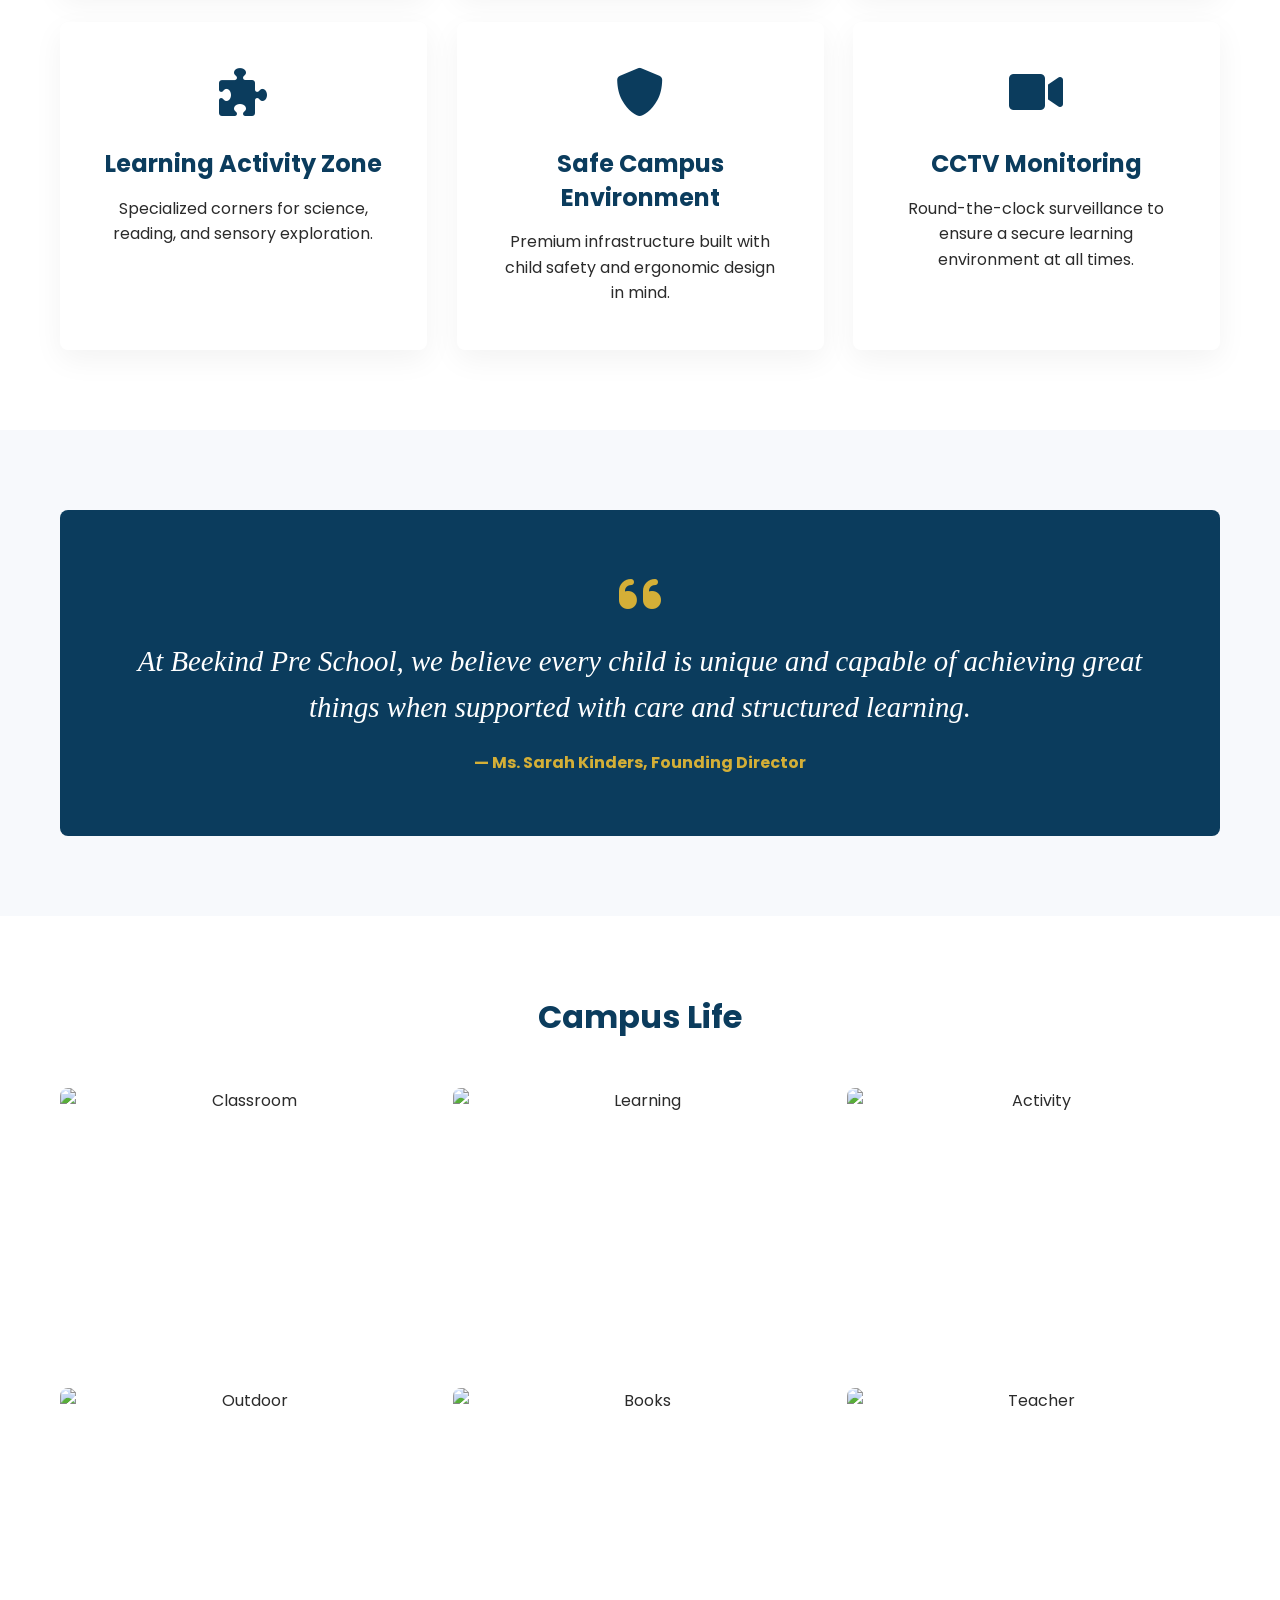
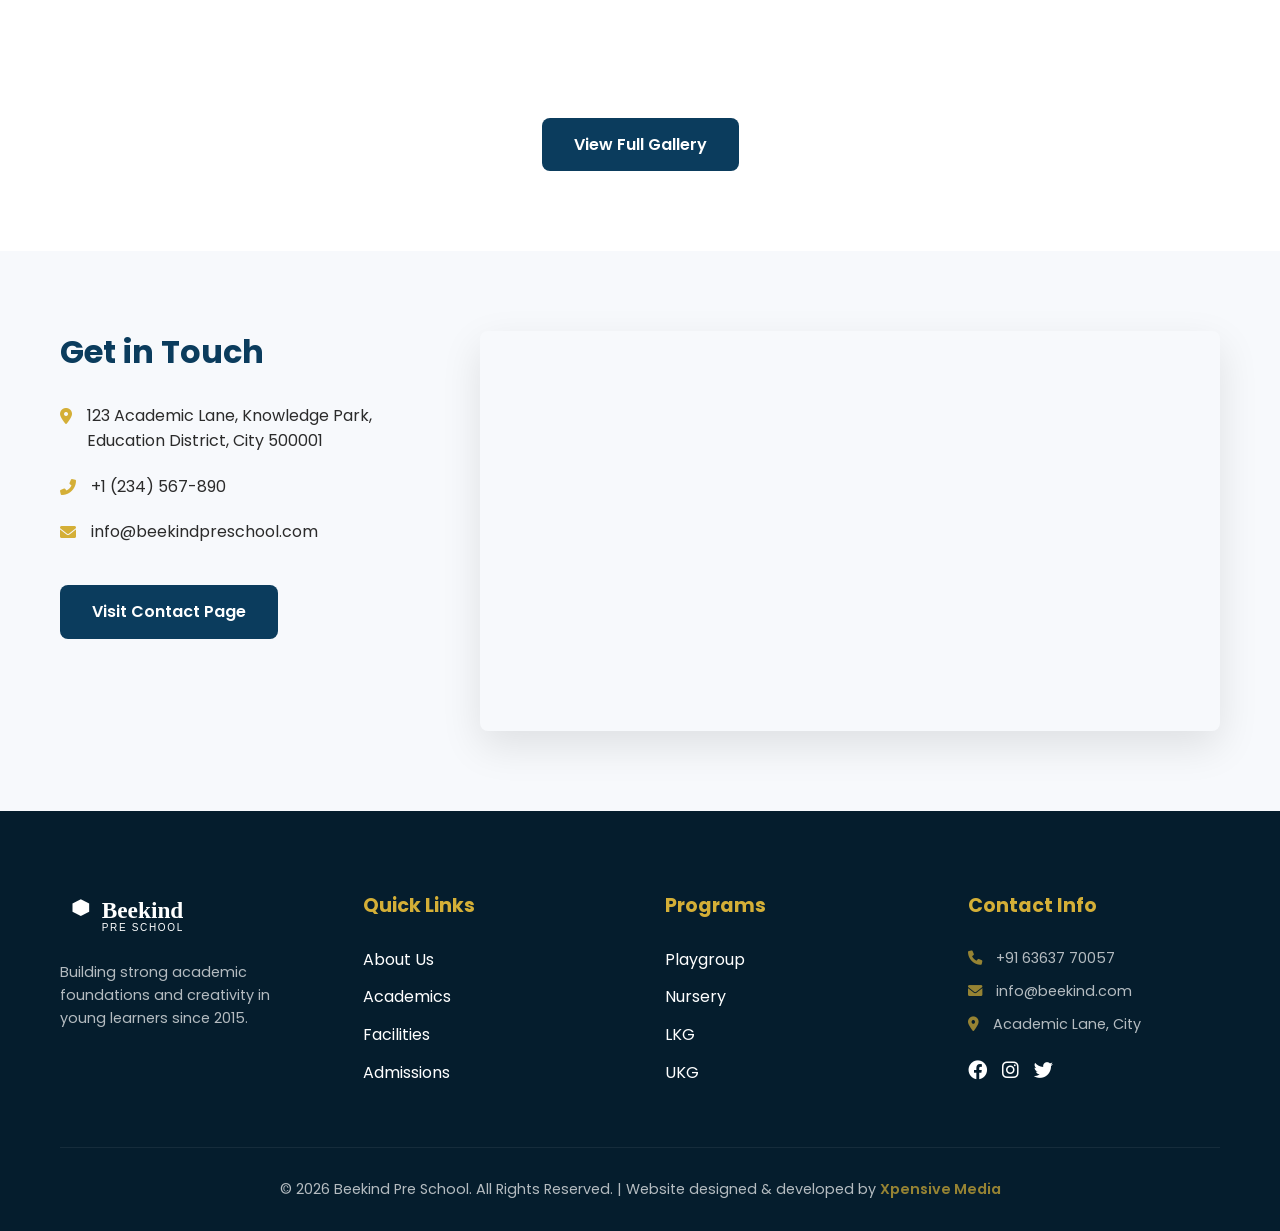
==== commit f4e29392: "Update: WhatsApp number changed to 6363770057 with custom message; footers updated with new phone nu" ====
--- a/index.html
+++ b/index.html
@@ -321,7 +321,7 @@
                     <h4>Contact Info</h4>
                     <ul style="opacity: 0.7; font-size: 0.9rem;">
                         <li style="margin-bottom: 10px;"><i class="fas fa-phone"
-                                style="margin-right: 10px; color: var(--accent-color);"></i> +1 (234) 567-890</li>
+                                style="margin-right: 10px; color: var(--accent-color);"></i> +91 63637 70057</li>
                         <li style="margin-bottom: 10px;"><i class="fas fa-envelope"
                                 style="margin-right: 10px; color: var(--accent-color);"></i> info@beekind.com</li>
                         <li><i class="fas fa-map-marker-alt"
@@ -343,7 +343,7 @@
     </footer>
 
     <!-- WhatsApp Floating Button -->
-    <a href="https://wa.me/1234567890" class="whatsapp-btn" target="_blank">
+    <a href="https://wa.me/916363770057?text=Hello%20Beekind%20Pre%20School%2C%20I%20am%20interested%20in%20admissions.%20Please%20provide%20more%20details." class="whatsapp-btn" target="_blank">
         <i class="fab fa-whatsapp"></i>
     </a>
 
--- a/css/style.css
+++ b/css/style.css
@@ -430,6 +430,51 @@
 .whatsapp-btn:hover {
     transform: scale(1.1);
     box-shadow: 0 0 25px rgba(37, 211, 102, 0.6), 0 0 50px rgba(37, 211, 102, 0.3);
+}
+
+
+/* Contact Page */
+.contact-container {
+    display: grid;
+    grid-template-columns: 1fr 1.2fr;
+    gap: 50px;
+    align-items: start;
+}
+
+.info-card {
+    background-color: var(--white);
+    padding: 40px;
+    border-radius: var(--border-radius);
+    box-shadow: var(--shadow-soft);
+    text-align: left;
+}
+
+.info-item {
+    display: flex;
+    gap: 20px;
+    margin-bottom: 30px;
+}
+
+.info-item i {
+    font-size: 1.5rem;
+    color: var(--accent);
+    margin-top: 5px;
+}
+
+.info-item h4 {
+    margin-bottom: 5px;
+    color: var(--primary);
+}
+
+.info-item p, .info-item a {
+    color: var(--text);
+    opacity: 0.8;
+}
+
+@media (max-width: 992px) {
+    .contact-container {
+        grid-template-columns: 1fr;
+    }
 }
 
 /* Responsive */
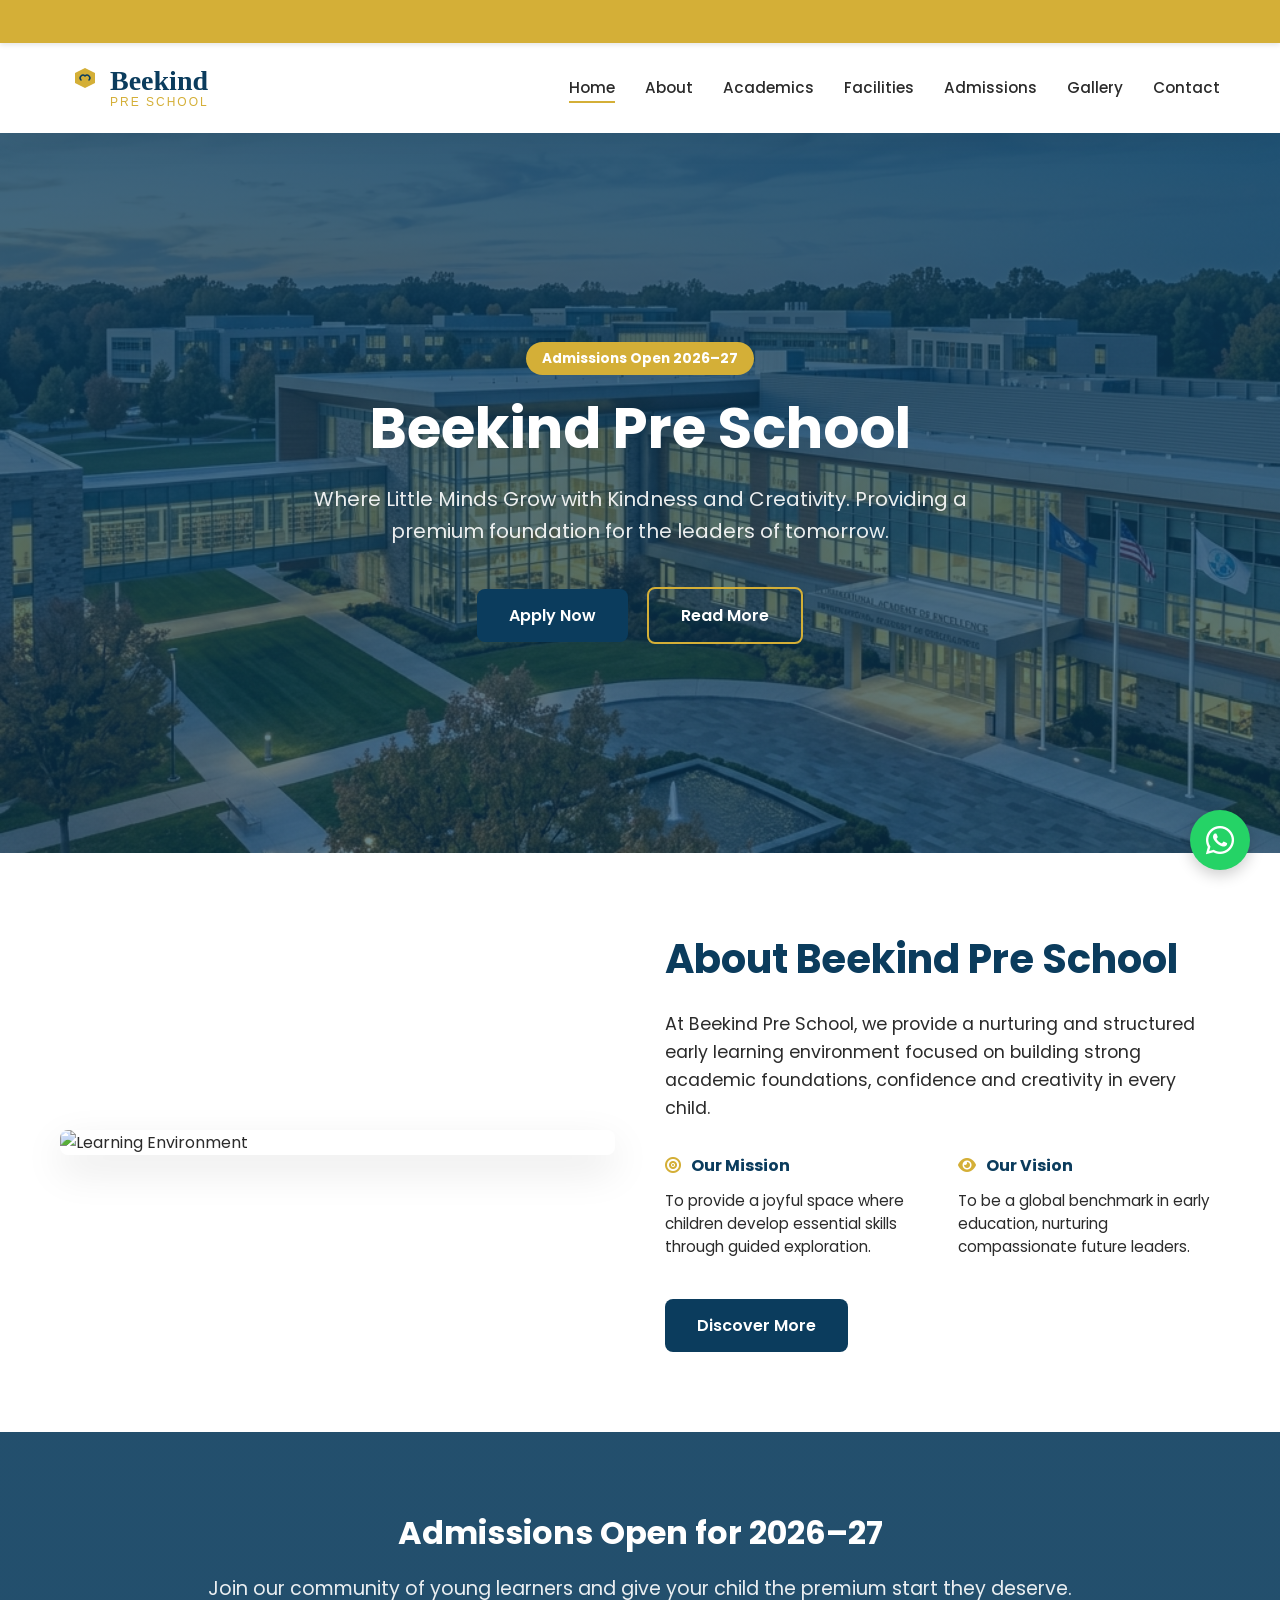
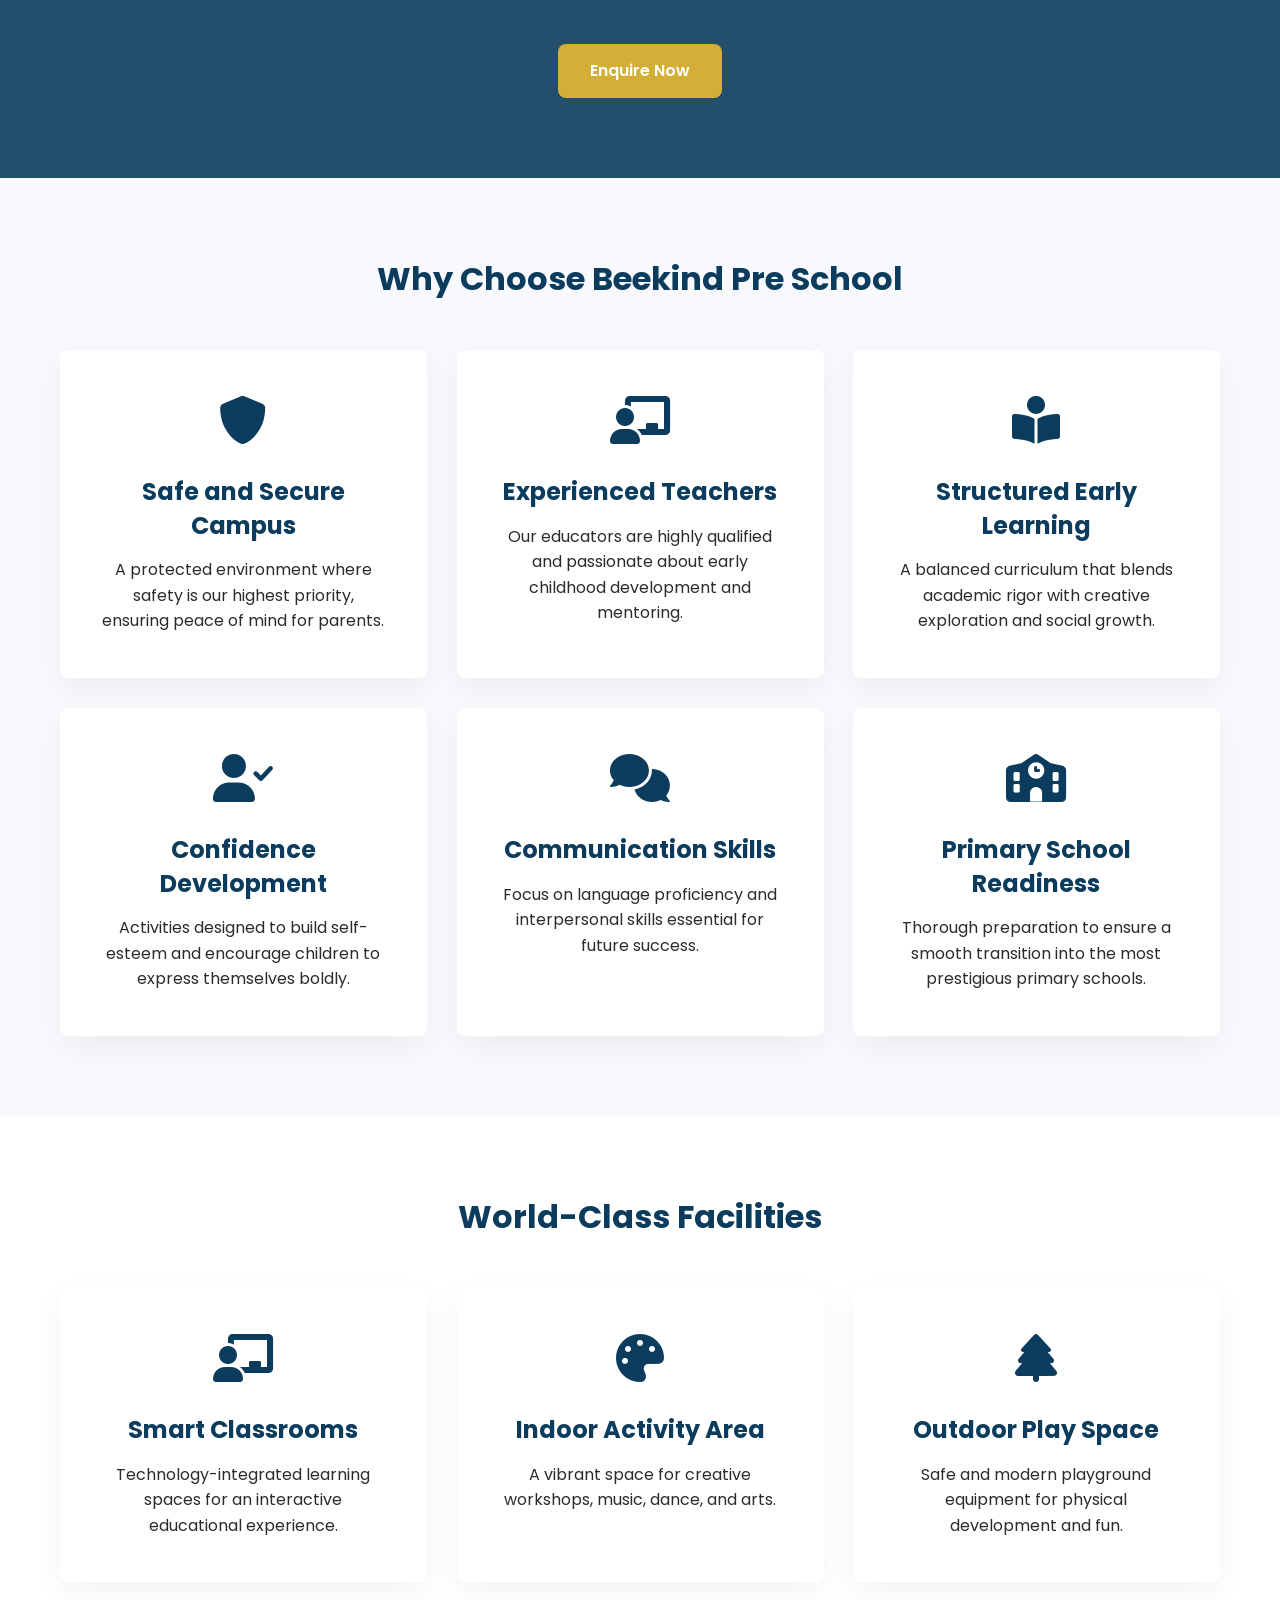
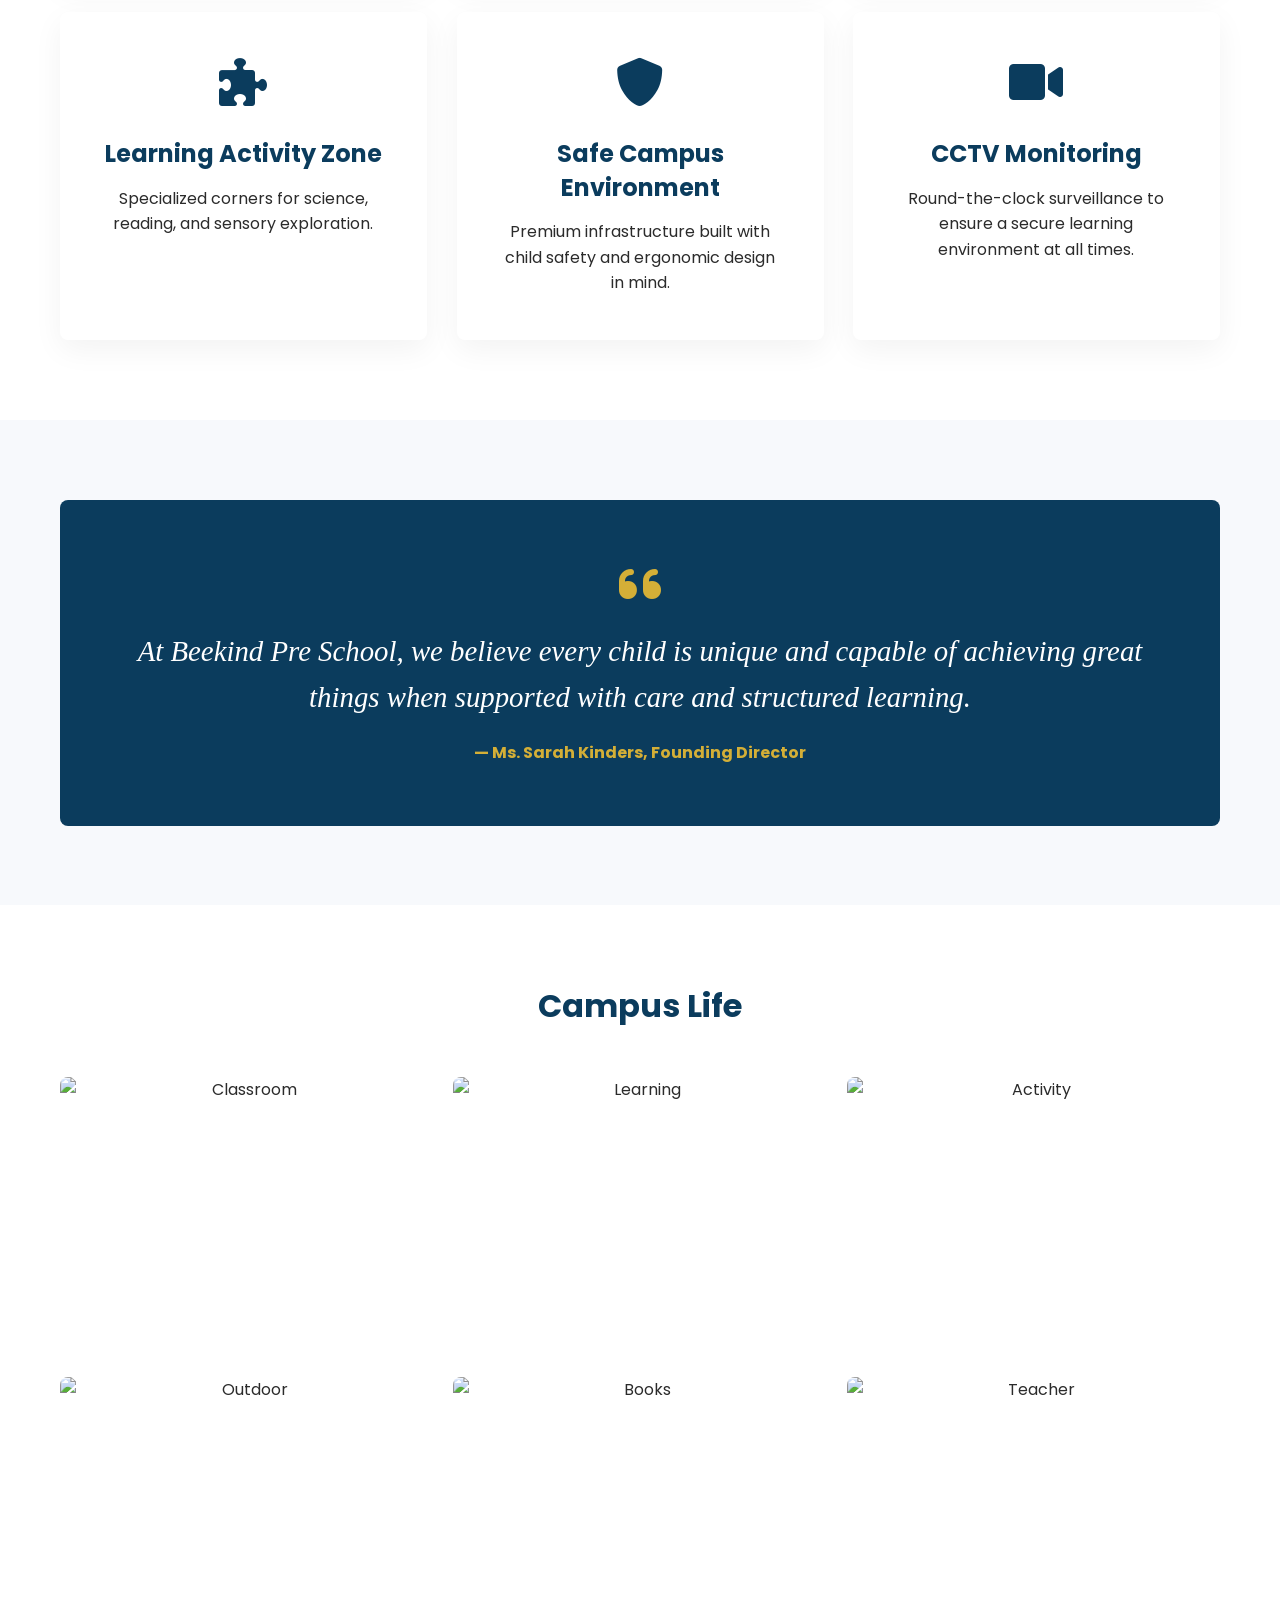
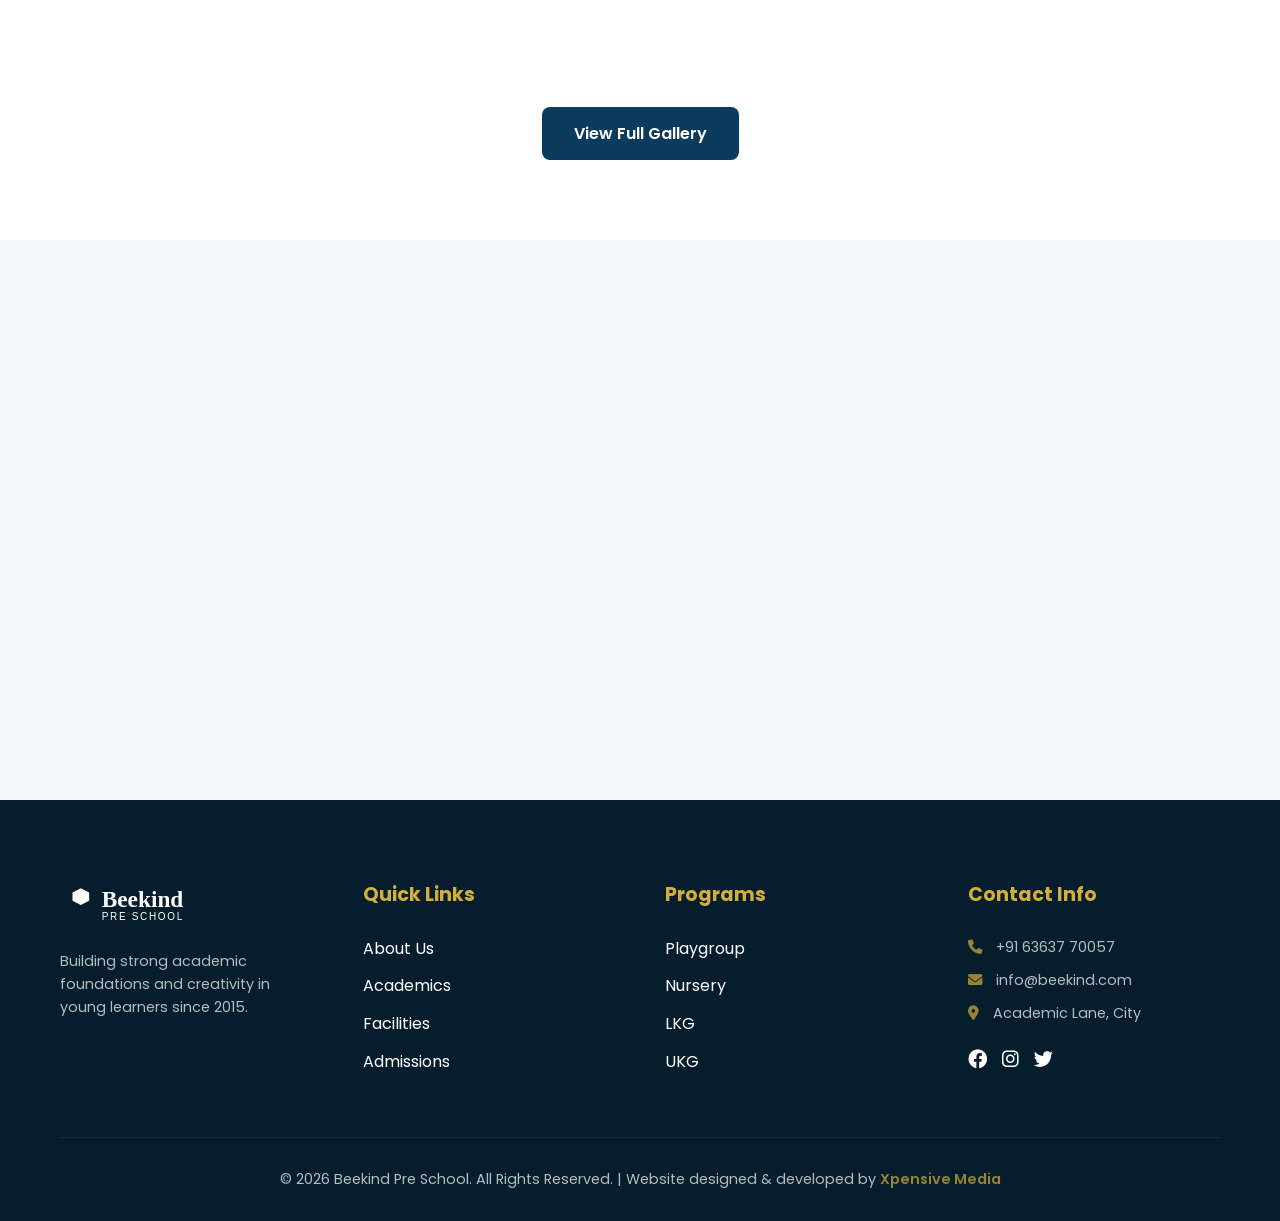
==== commit 758f2049: "feat: implement global design system, responsive layout, and interactive UI components across site p" ====
--- a/index.html
+++ b/index.html
@@ -108,7 +108,7 @@
     <section class="section-padding"
         style="background: linear-gradient(rgba(11, 60, 93, 0.9), rgba(11, 60, 93, 0.9)), url('https://images.unsplash.com/photo-1546410531-bb4caa6b424d?auto=format&fit=crop&w=1200&q=80'); background-size: cover; color: white; text-align: center;">
         <div class="container">
-            <h2 style="color: white; font-size: 2.5rem; margin-bottom: 20px;">Admissions Open for 2026–27</h2>
+            <h2 style="color: white; margin-bottom: 20px;">Admissions Open for 2026–27</h2>
             <p style="font-size: 1.2rem; margin-bottom: 40px; opacity: 0.9;">Join our community of young learners and
                 give your child the premium start they deserve.</p>
             <a href="admissions.html" class="btn btn-accent">Enquire Now</a>
@@ -260,8 +260,8 @@
     <!-- Contact Preview -->
     <section id="contact-preview" class="section-padding" style="background-color: var(--bg-color);">
         <div class="container">
-            <div style="display: flex; gap: 50px; flex-wrap: wrap;">
-                <div style="flex: 1; min-width: 300px;">
+            <div class="grid-2" style="gap: 50px;">
+                <div class="reveal">
                     <h2 style="margin-bottom: 30px;">Get in Touch</h2>
                     <ul style="margin-bottom: 40px;">
                         <li style="display: flex; gap: 15px; margin-bottom: 20px;">
@@ -279,8 +279,8 @@
                     </ul>
                     <a href="contact.html" class="btn btn-primary">Visit Contact Page</a>
                 </div>
-                <div
-                    style="flex: 2; min-width: 400px; border-radius: var(--border-radius); overflow: hidden; height: 400px; box-shadow: var(--shadow-medium);">
+                <div class="reveal"
+                    style="border-radius: var(--border-radius); overflow: hidden; height: 400px; box-shadow: var(--shadow-medium);">
                     <iframe
                         src="https://www.google.com/maps/embed?pb=!1m18!1m12!1m3!1d15551.4646875!2d77.6!3d13.0!2m3!1f0!2f0!3f0!3m2!1i1024!2i768!4f13.1!3m3!1m2!1s0x0%3A0x0!2zMTPCsDAwJzAwLjAiTiA3N8KwMzYnMDAuMCJF!5e0!3m2!1sen!2sin!4v1634567890123!5m2!1sen!2sin"
                         width="100%" height="100%" style="border:0;" allowfullscreen="" loading="lazy"></iframe>
--- a/css/style.css
+++ b/css/style.css
@@ -91,9 +91,21 @@
     color: var(--primary-color);
 }
 
-h1 { font-size: 48px; line-height: 1.2; }
-h2 { font-size: 32px; line-height: 1.3; }
-h3 { font-size: 22px; line-height: 1.4; }
+h1 { 
+    font-size: 48px; 
+    line-height: 1.2; 
+    margin-bottom: 20px;
+}
+h2 { 
+    font-size: 32px; 
+    line-height: 1.3; 
+    margin-bottom: 20px;
+}
+h3 { 
+    font-size: 22px; 
+    line-height: 1.4; 
+    margin-bottom: 15px;
+}
 
 a {
     text-decoration: none;
@@ -134,6 +146,8 @@
     transition: var(--transition-smooth);
     border: none;
     font-size: 1rem;
+    text-align: center;
+    min-height: 48px; /* Touch friendly */
 }
 
 .btn-primary {
@@ -256,9 +270,21 @@
 }
 
 /* Cards & Grids */
+.grid-2 {
+    display: grid;
+    grid-template-columns: repeat(2, 1fr);
+    gap: 30px;
+}
+
 .grid-3 {
     display: grid;
-    grid-template-columns: repeat(auto-fit, minmax(300px, 1fr));
+    grid-template-columns: repeat(3, 1fr);
+    gap: 30px;
+}
+
+.grid-4 {
+    display: grid;
+    grid-template-columns: repeat(4, 1fr);
     gap: 30px;
 }
 
@@ -295,7 +321,7 @@
 /* Gallery Grid */
 .gallery-grid {
     display: grid;
-    grid-template-columns: repeat(auto-fill, minmax(350px, 1fr));
+    grid-template-columns: repeat(3, 1fr);
     gap: 20px;
 }
 
@@ -380,7 +406,7 @@
 
 .footer-grid {
     display: grid;
-    grid-template-columns: repeat(auto-fit, minmax(200px, 1fr));
+    grid-template-columns: repeat(4, 1fr);
     gap: 50px;
     margin-bottom: 50px;
 }
@@ -432,6 +458,34 @@
     box-shadow: 0 0 25px rgba(37, 211, 102, 0.6), 0 0 50px rgba(37, 211, 102, 0.3);
 }
 
+/* Program Blocks */
+.program-block {
+    display: flex;
+    gap: 40px;
+    margin-bottom: 60px;
+    align-items: center;
+    background: white;
+    border-radius: var(--border-radius);
+    overflow: hidden;
+    box-shadow: var(--shadow-soft);
+}
+
+.program-img {
+    flex: 1;
+    min-height: 400px;
+    background-size: cover;
+    background-position: center;
+}
+
+.program-content {
+    flex: 1;
+    padding: 40px;
+    text-align: left;
+}
+
+.program-block.reverse {
+    flex-direction: row-reverse;
+}
 
 /* Contact Page */
 .contact-container {
@@ -471,31 +525,41 @@
     opacity: 0.8;
 }
 
-@media (max-width: 992px) {
-    .contact-container {
-        grid-template-columns: 1fr;
-    }
-}
-
-/* Responsive */
+/* Responsive Overrides */
+@media (max-width: 1024px) {
+    h1 { font-size: 36px !important; }
+    h2 { font-size: 26px !important; }
+    .section-padding { padding: 60px 0; }
+    
+    .grid-3, .grid-4, .gallery-grid {
+        grid-template-columns: repeat(2, 1fr);
+    }
+    
+    .footer-grid {
+        grid-template-columns: repeat(2, 1fr);
+    }
+}
+
 @media (max-width: 768px) {
-    header {
-        height: 70px;
+    header { height: 70px; }
+    
+    .nav-container {
+        padding: 0 20px;
     }
     
     .nav-links {
-        display: flex;
         position: fixed;
         top: 70px;
         left: -100%;
         width: 100%;
         height: calc(100vh - 70px);
-        background-color: var(--secondary-color);
+        background-color: var(--white);
         flex-direction: column;
-        padding: 50px 20px;
-        gap: 25px;
-        text-align: center;
+        align-items: center;
+        justify-content: center;
+        gap: 30px;
         transition: var(--transition-smooth);
+        box-shadow: 0 10px 30px rgba(0,0,0,0.1);
         z-index: 1001;
     }
     
@@ -507,11 +571,73 @@
         display: block;
     }
     
+    .hero {
+        height: 60vh;
+        text-align: center;
+        padding: 0 20px;
+    }
+    
     .hero h1 {
-        font-size: 2.5rem;
+        font-size: 2.2rem !important;
     }
     
     .hero p {
-        font-size: 1rem;
-    }
-}
+        margin: 0 auto 30px;
+    }
+    
+    .grid-2, .grid-3, .grid-4, .gallery-grid, .footer-grid {
+        grid-template-columns: 1fr !important;
+        gap: 20px;
+    }
+    
+    .program-block, .program-block.reverse {
+        flex-direction: column !important;
+        gap: 0;
+    }
+    
+    .program-img {
+        width: 100%;
+        min-height: 250px;
+    }
+    
+    .program-content {
+        padding: 30px 20px;
+    }
+    
+    .contact-container {
+        grid-template-columns: 1fr;
+    }
+    
+    .footer-col {
+        text-align: center;
+    }
+    
+    .footer-links {
+        display: flex;
+        flex-direction: column;
+        align-items: center;
+    }
+}
+
+@media (max-width: 480px) {
+    h1 { font-size: 28px !important; }
+    h2 { font-size: 22px !important; }
+    p, body { font-size: 15px; }
+    .section-padding { padding: 40px 0; }
+    
+    .hero {
+        height: 55vh;
+    }
+    
+    .hero h1 {
+        font-size: 1.8rem !important;
+    }
+    
+    .whatsapp-btn {
+        width: 50px;
+        height: 50px;
+        bottom: 20px;
+        right: 20px;
+        font-size: 1.5rem;
+    }
+}
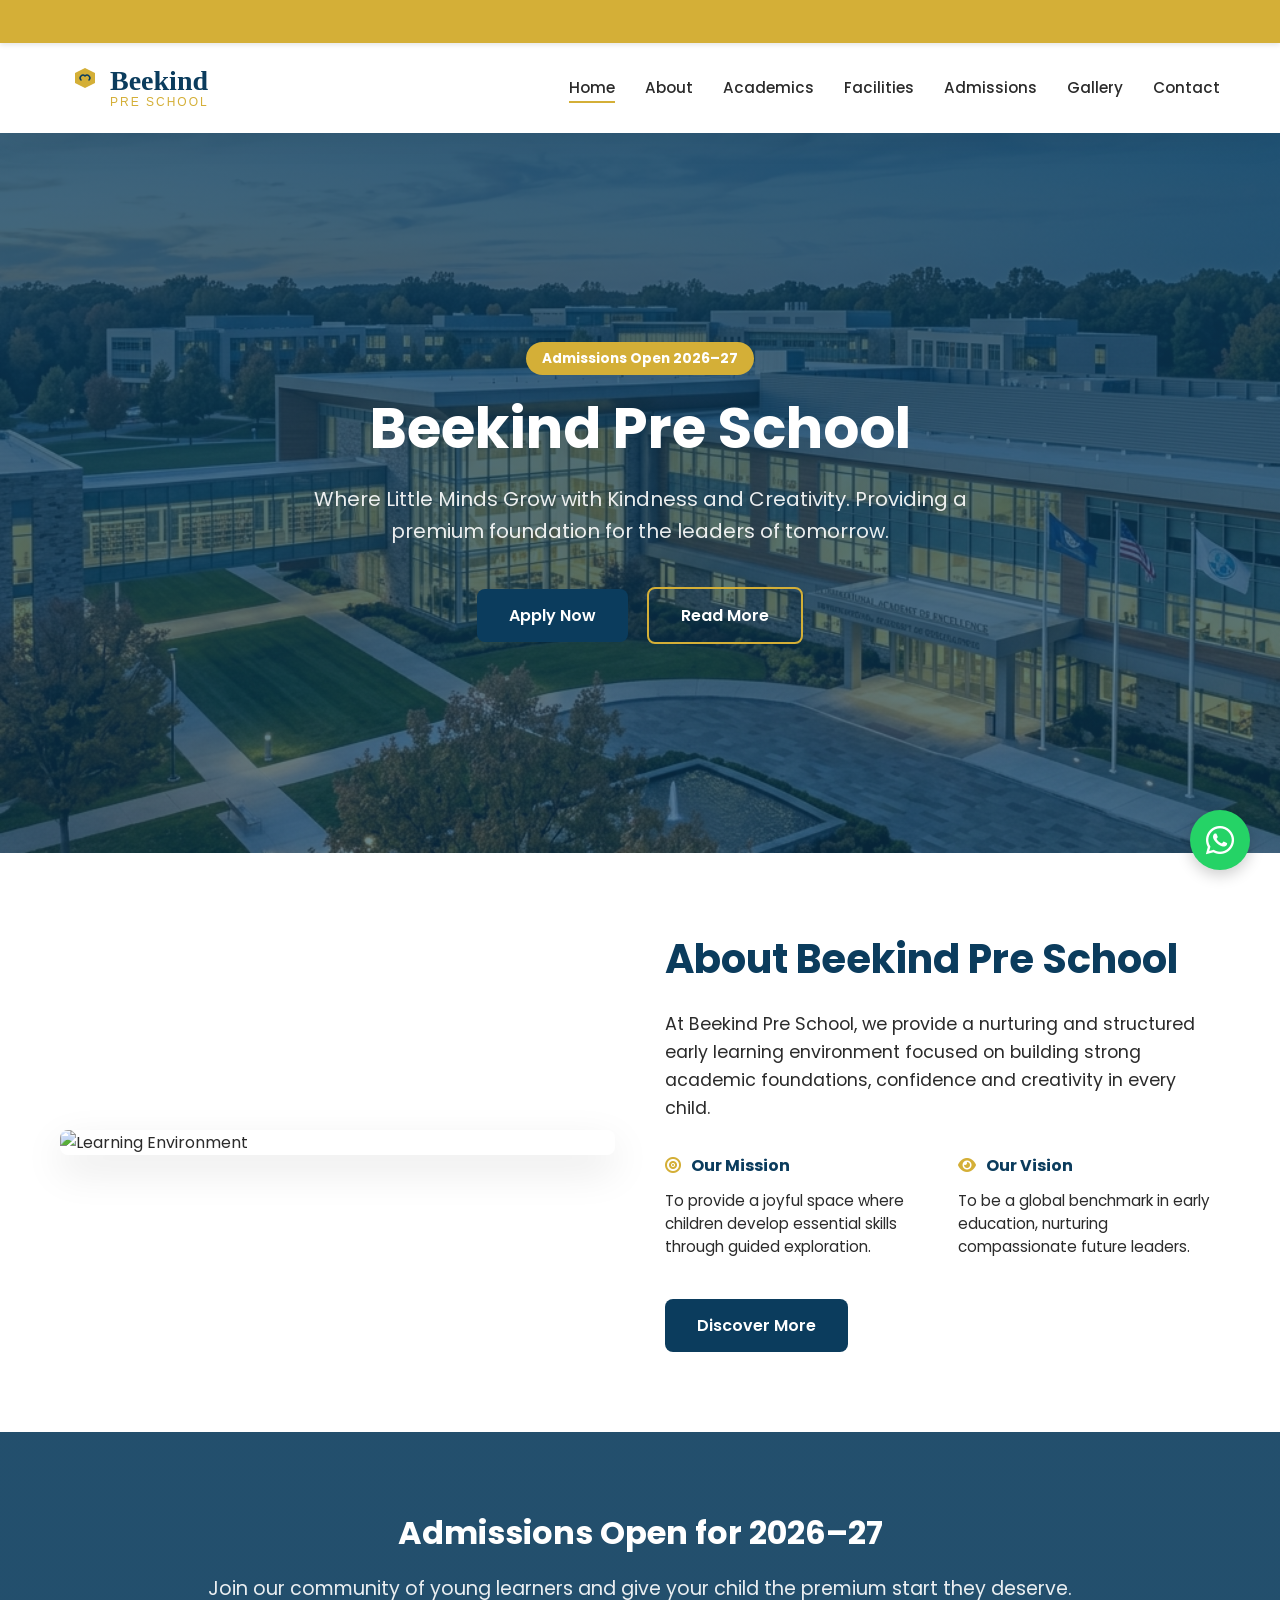
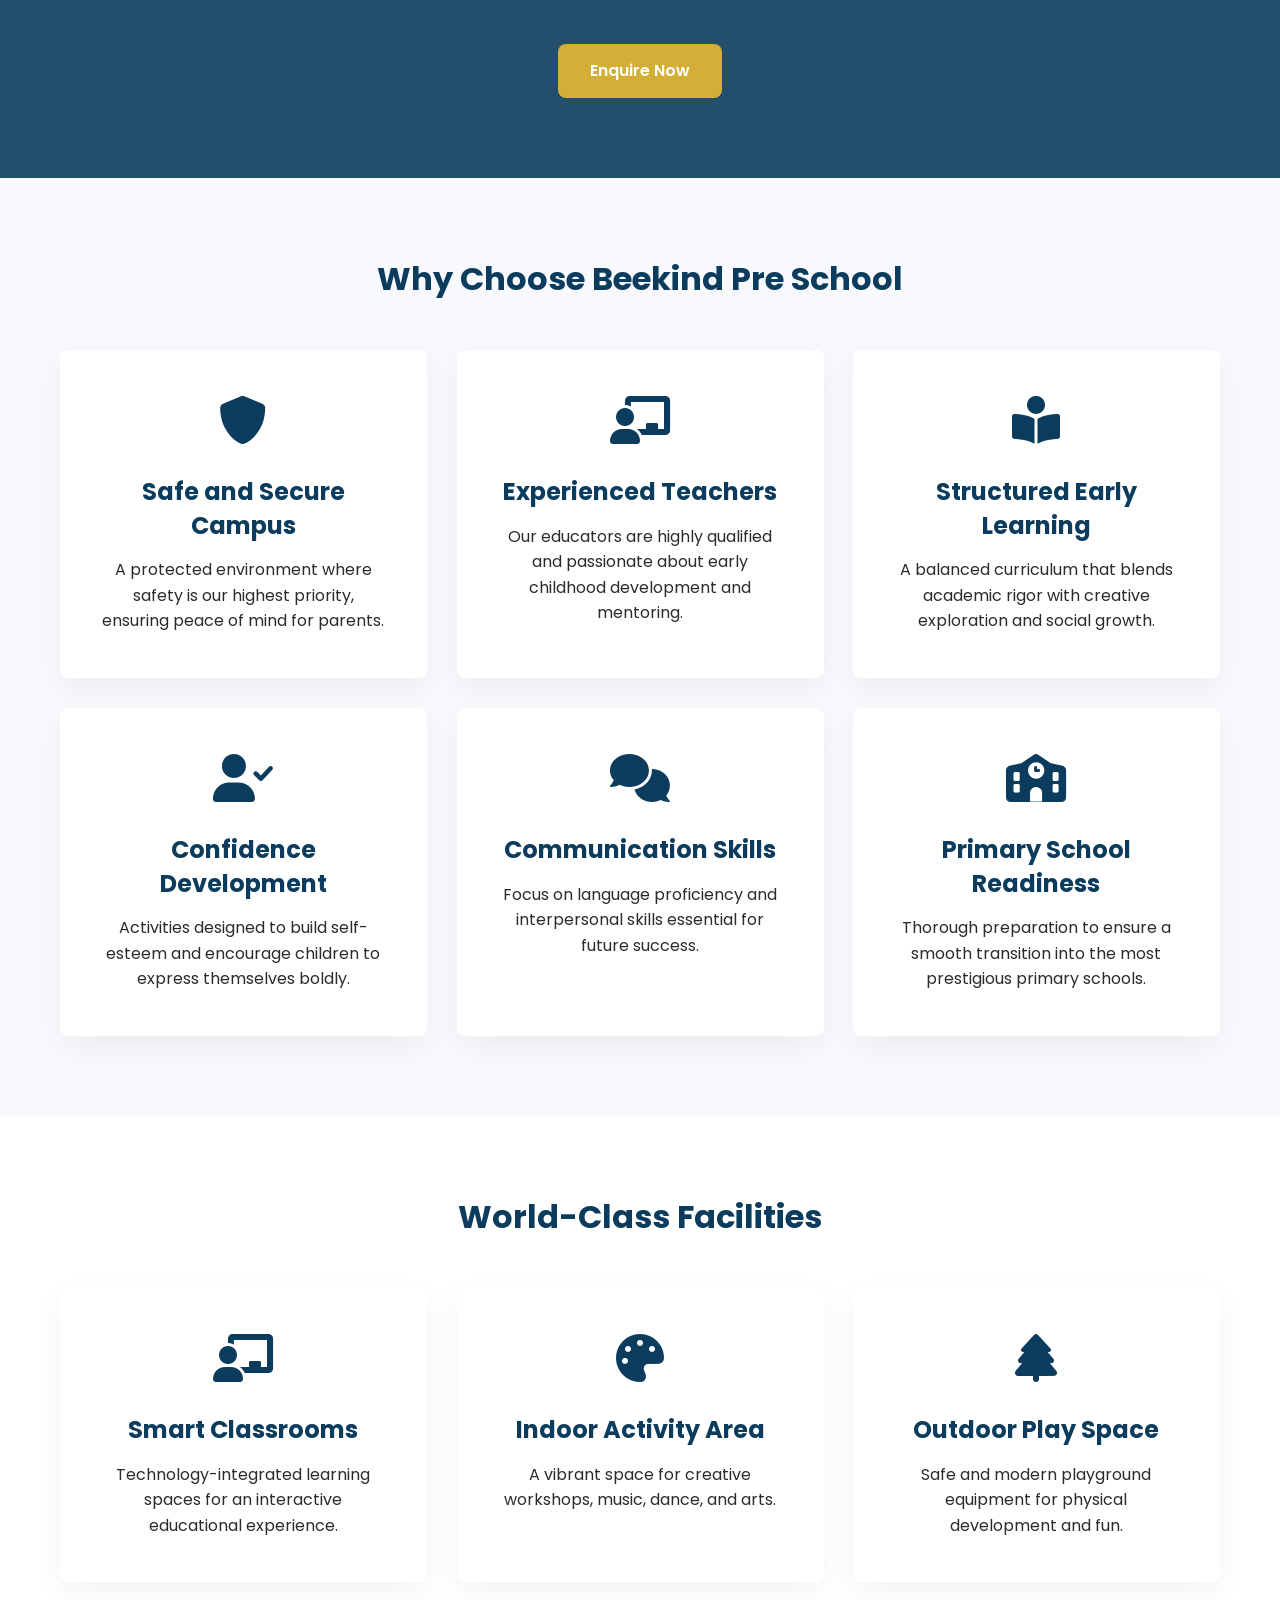
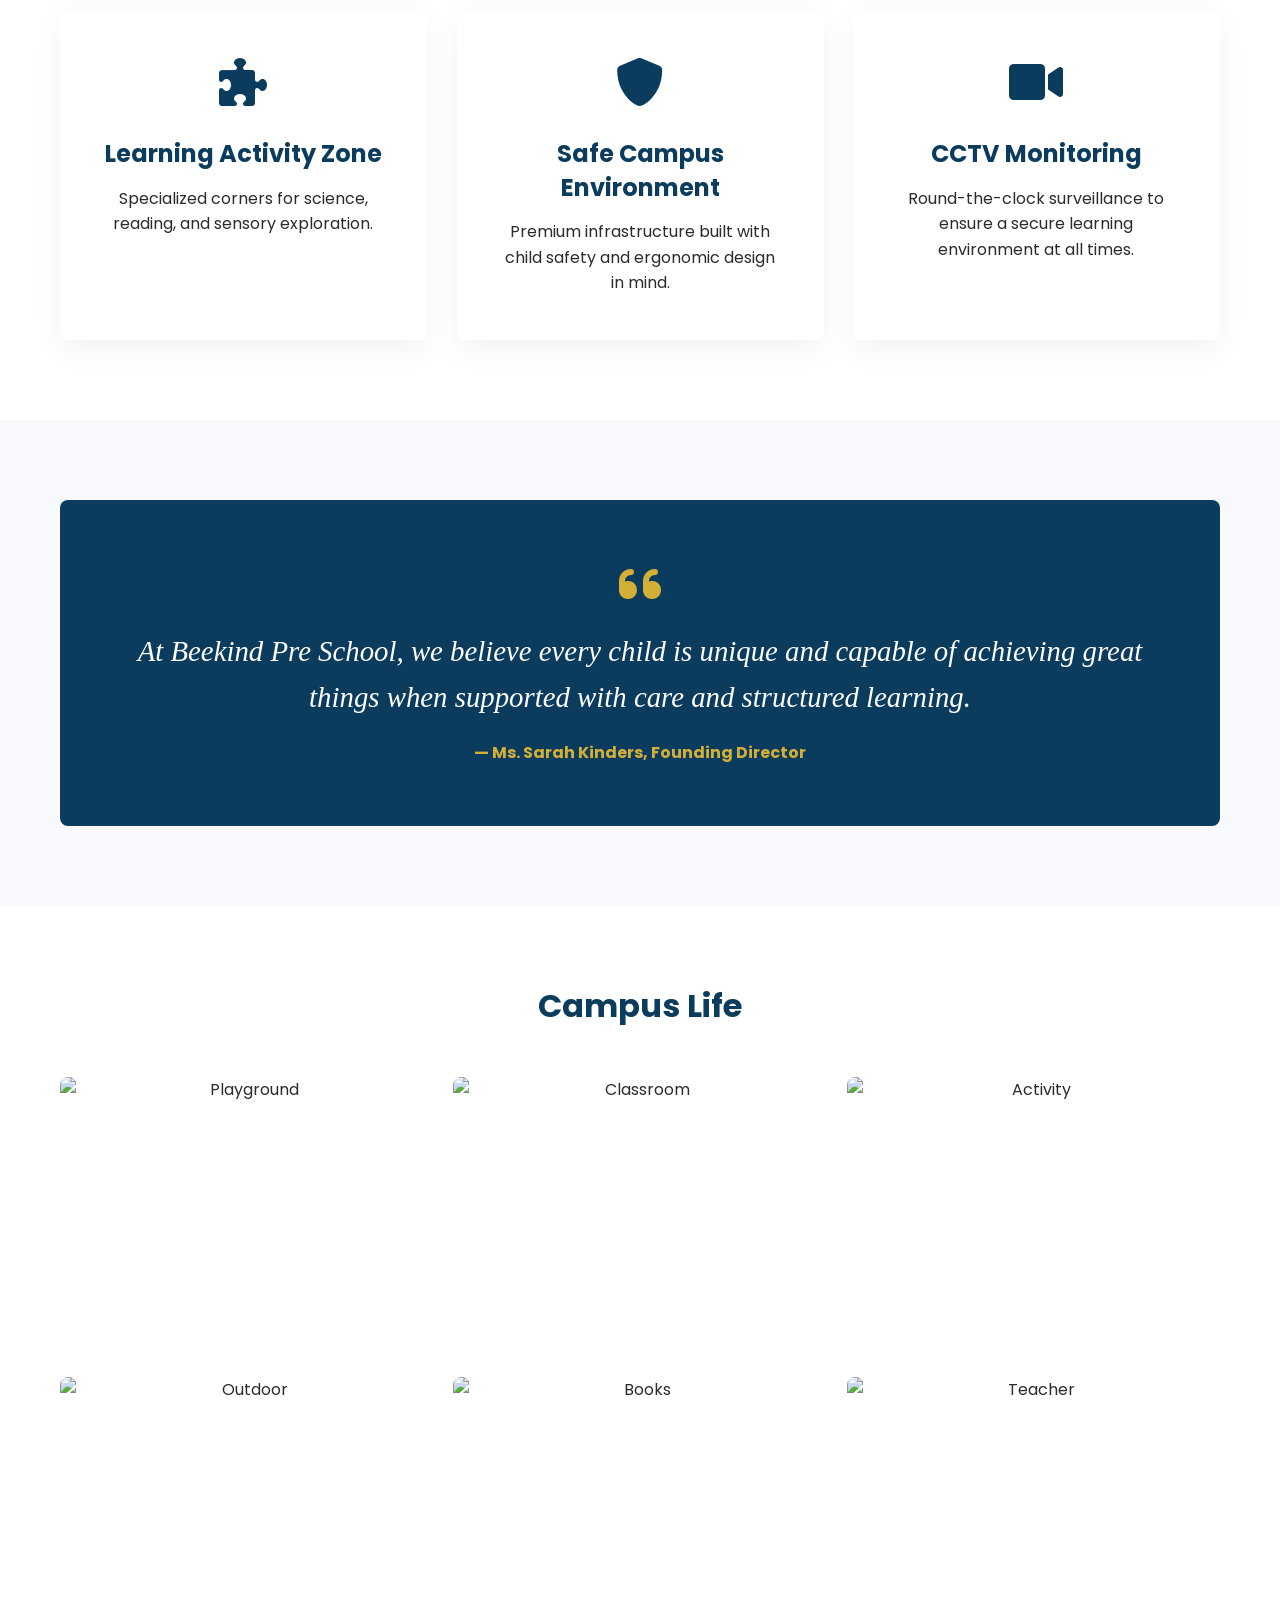
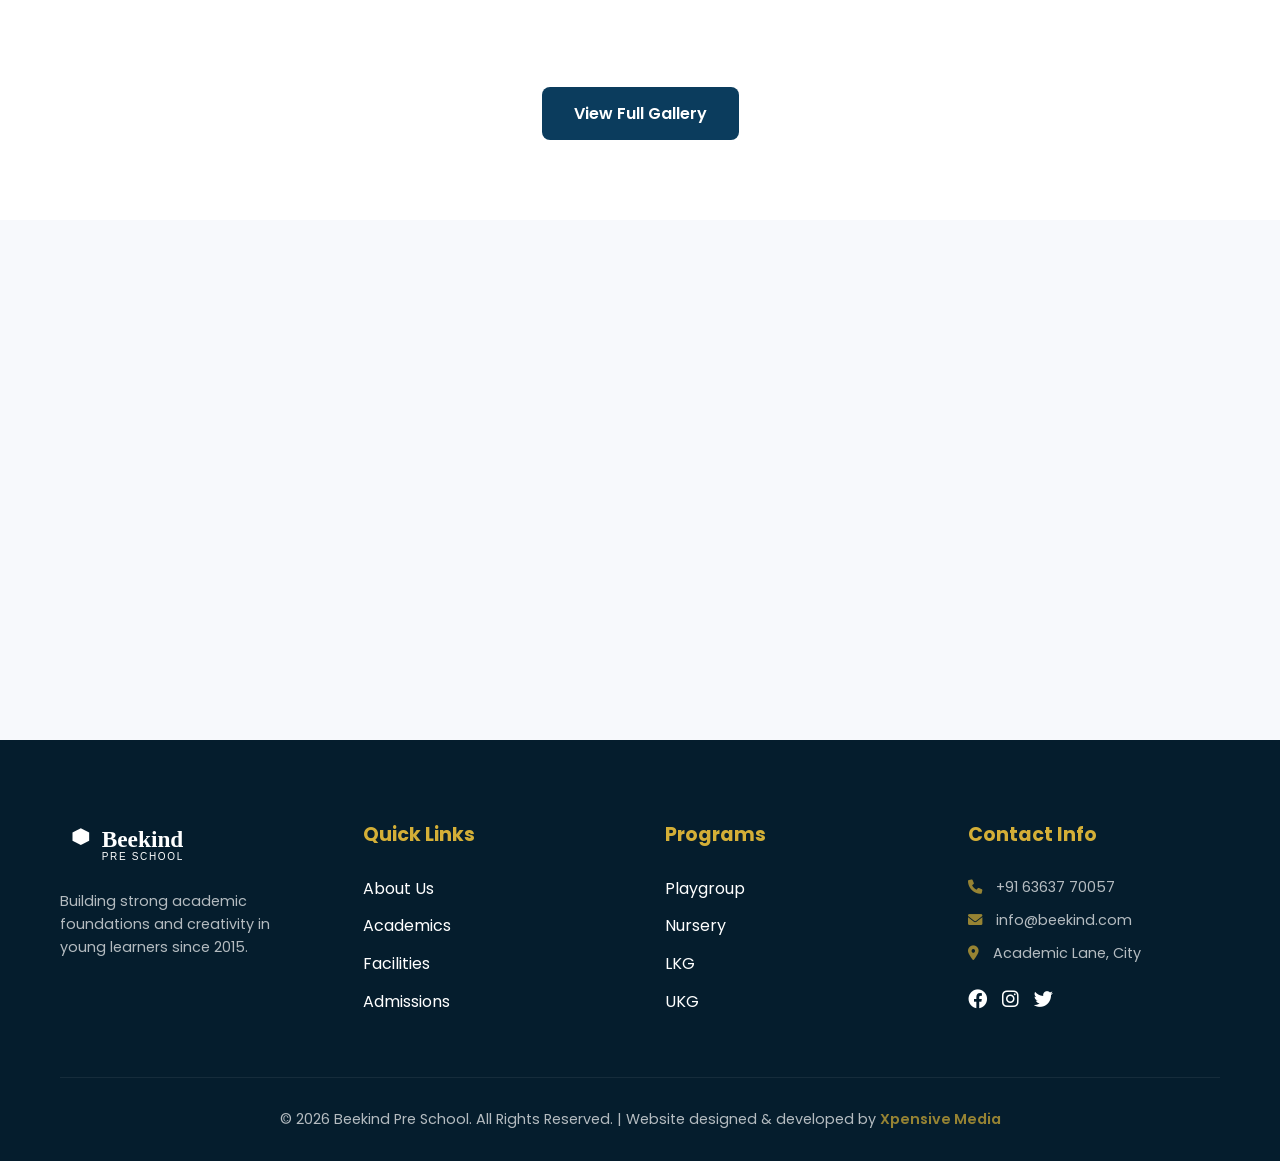
==== commit 2b3a6b98: "style: update gallery images, adjust button margin, and add padding to contact section" ====
--- a/index.html
+++ b/index.html
@@ -229,12 +229,12 @@
             <h2 style="margin-bottom: 50px;">Campus Life</h2>
             <div class="gallery-grid">
                 <div class="gallery-item">
-                    <img src="https://images.unsplash.com/photo-1503676260728-1c00da094a0b?auto=format&fit=crop&w=600&q=80"
+                    <img src="https://images.unsplash.com/photo-1546410531-bb4caa6b424d?auto=format&fit=crop&w=600&q=80"
+                        alt="Playground">
+                </div>
+                <div class="gallery-item">
+                    <img src="https://images.unsplash.com/photo-1509062522246-3755977927d7?auto=format&fit=crop&w=600&q=80"
                         alt="Classroom">
-                </div>
-                <div class="gallery-item">
-                    <img src="https://images.unsplash.com/photo-1509062522246-3755977927d7?auto=format&fit=crop&w=600&q=80"
-                        alt="Learning">
                 </div>
                 <div class="gallery-item">
                     <img src="https://images.unsplash.com/photo-1524178232363-1fb2b075b655?auto=format&fit=crop&w=600&q=80"
@@ -253,12 +253,12 @@
                         alt="Teacher">
                 </div>
             </div>
-            <a href="gallery.html" class="btn btn-primary" style="margin-top: 50px;">View Full Gallery</a>
+            <a href="gallery.html" class="btn btn-primary" style="margin-top: 30px;">View Full Gallery</a>
         </div>
     </section>
 
     <!-- Contact Preview -->
-    <section id="contact-preview" class="section-padding" style="background-color: var(--bg-color);">
+    <section id="contact-preview" class="section-padding" style="background-color: var(--bg-color); padding-top: 40px;">
         <div class="container">
             <div class="grid-2" style="gap: 50px;">
                 <div class="reveal">
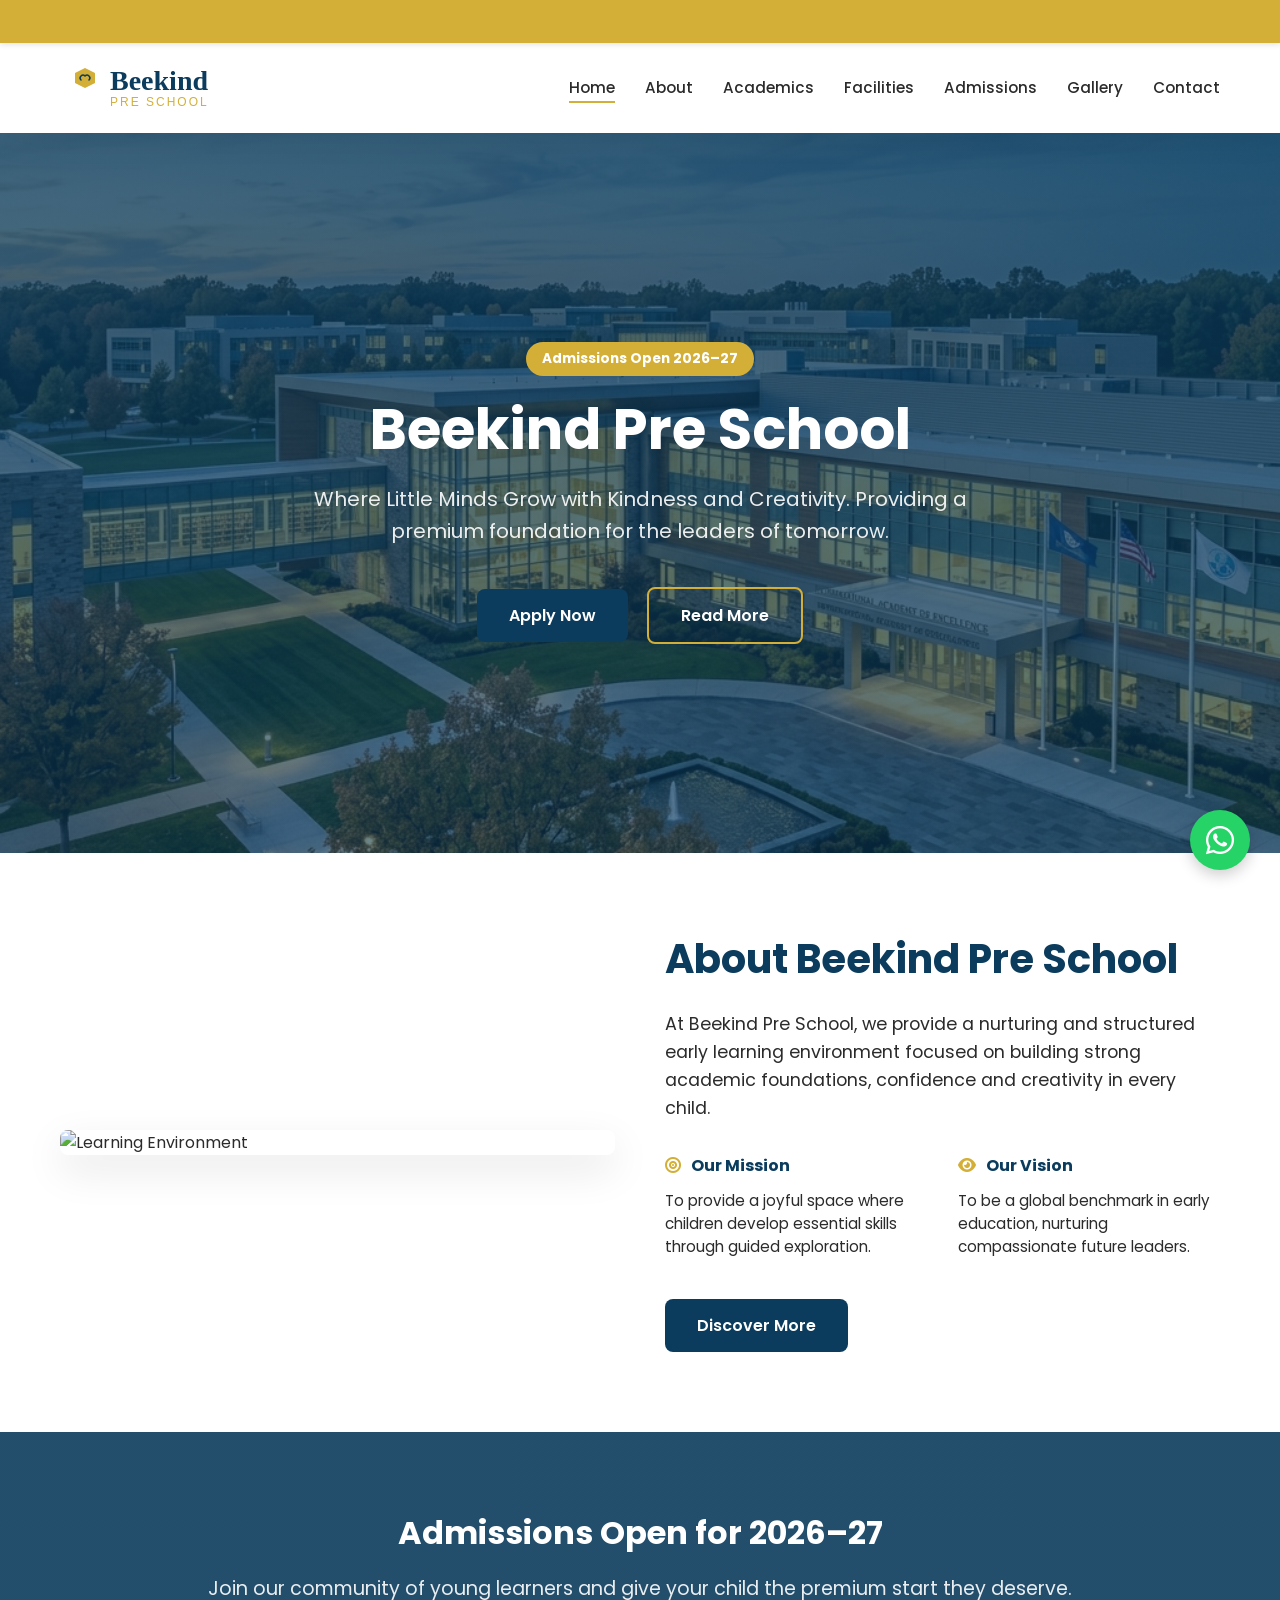
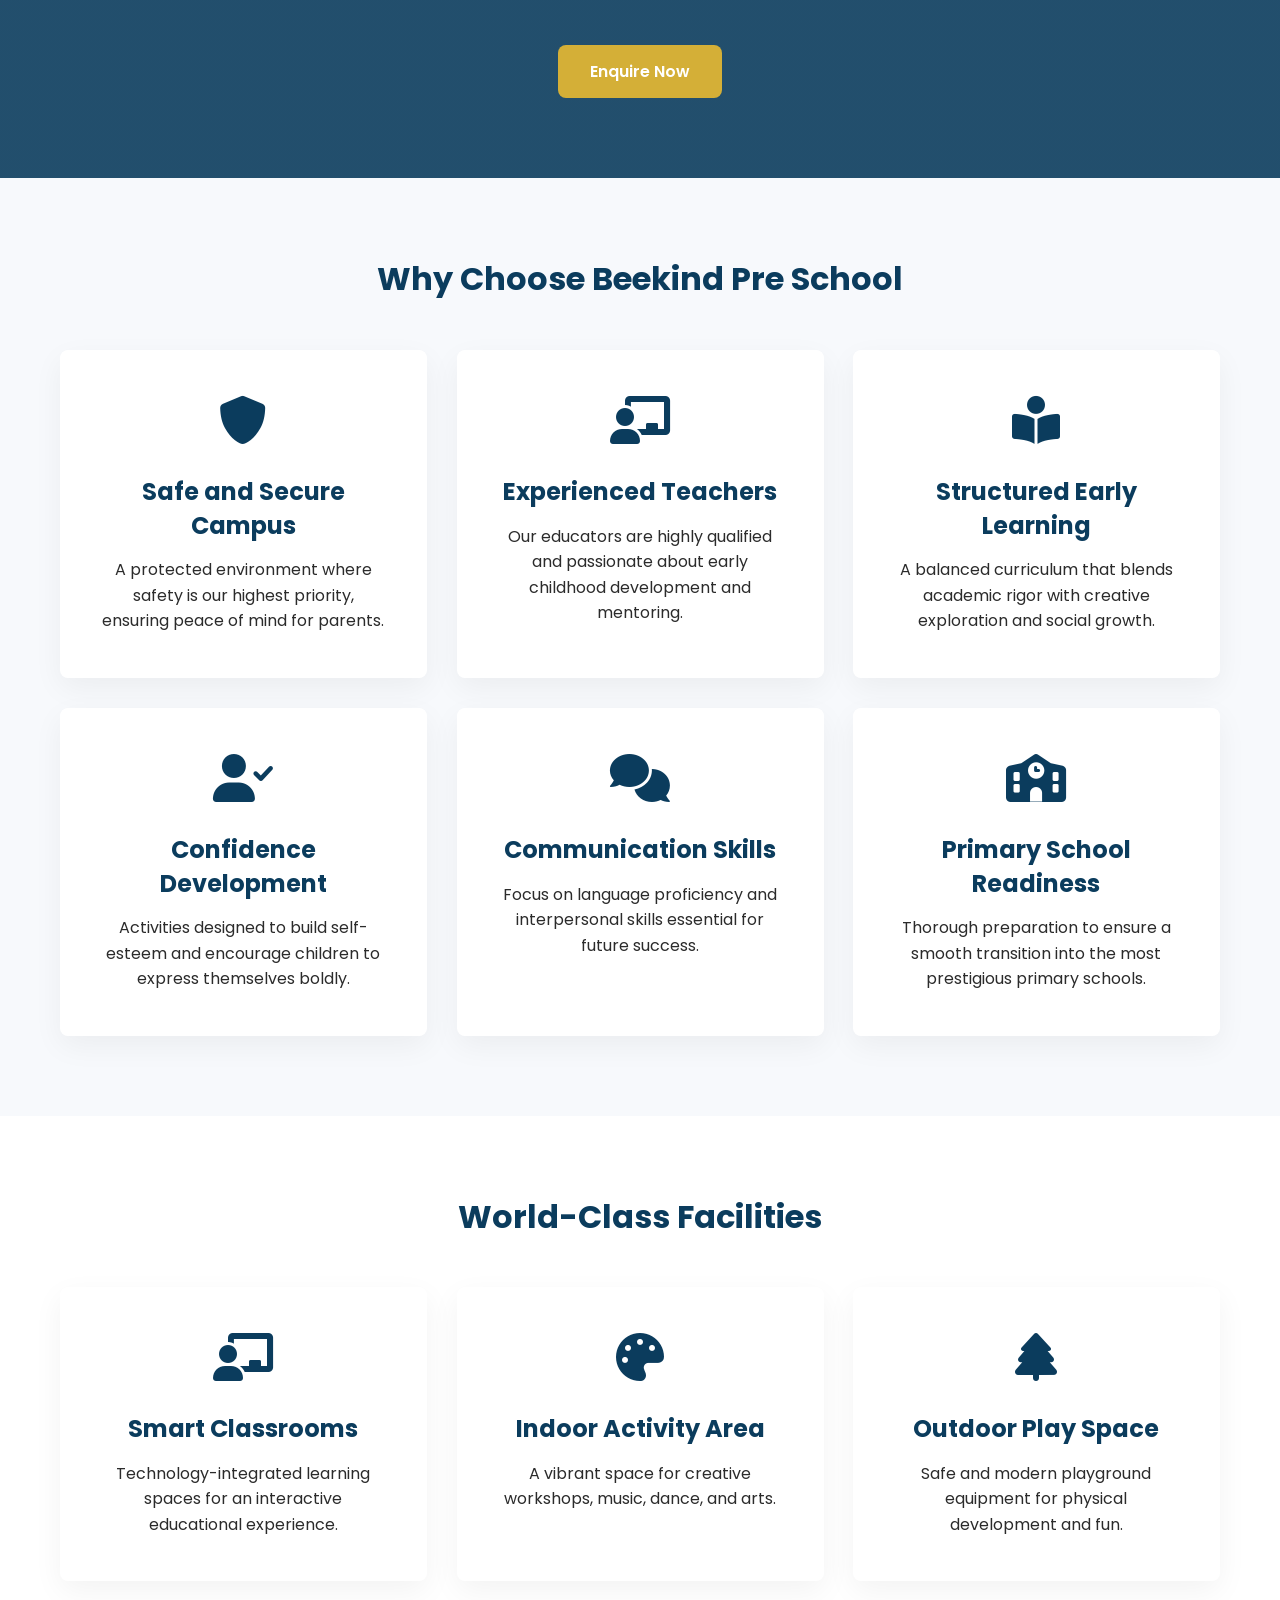
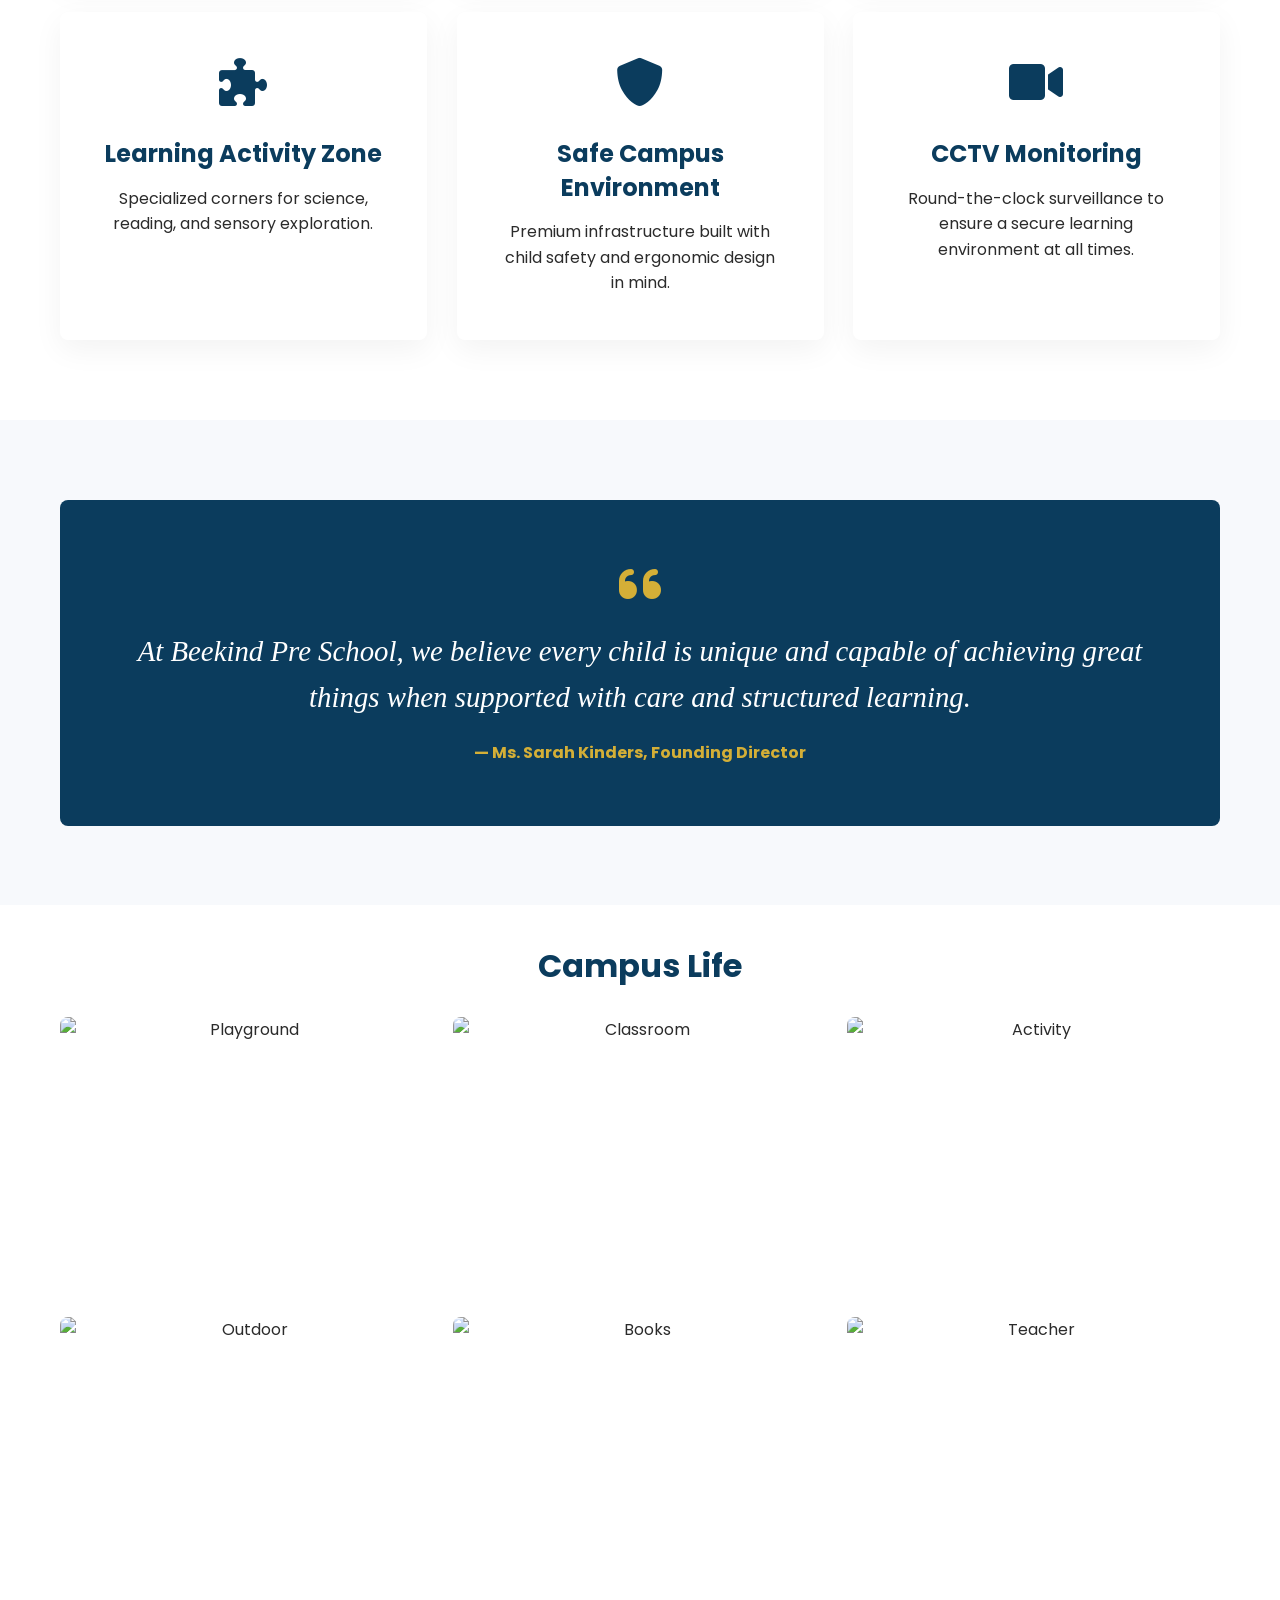
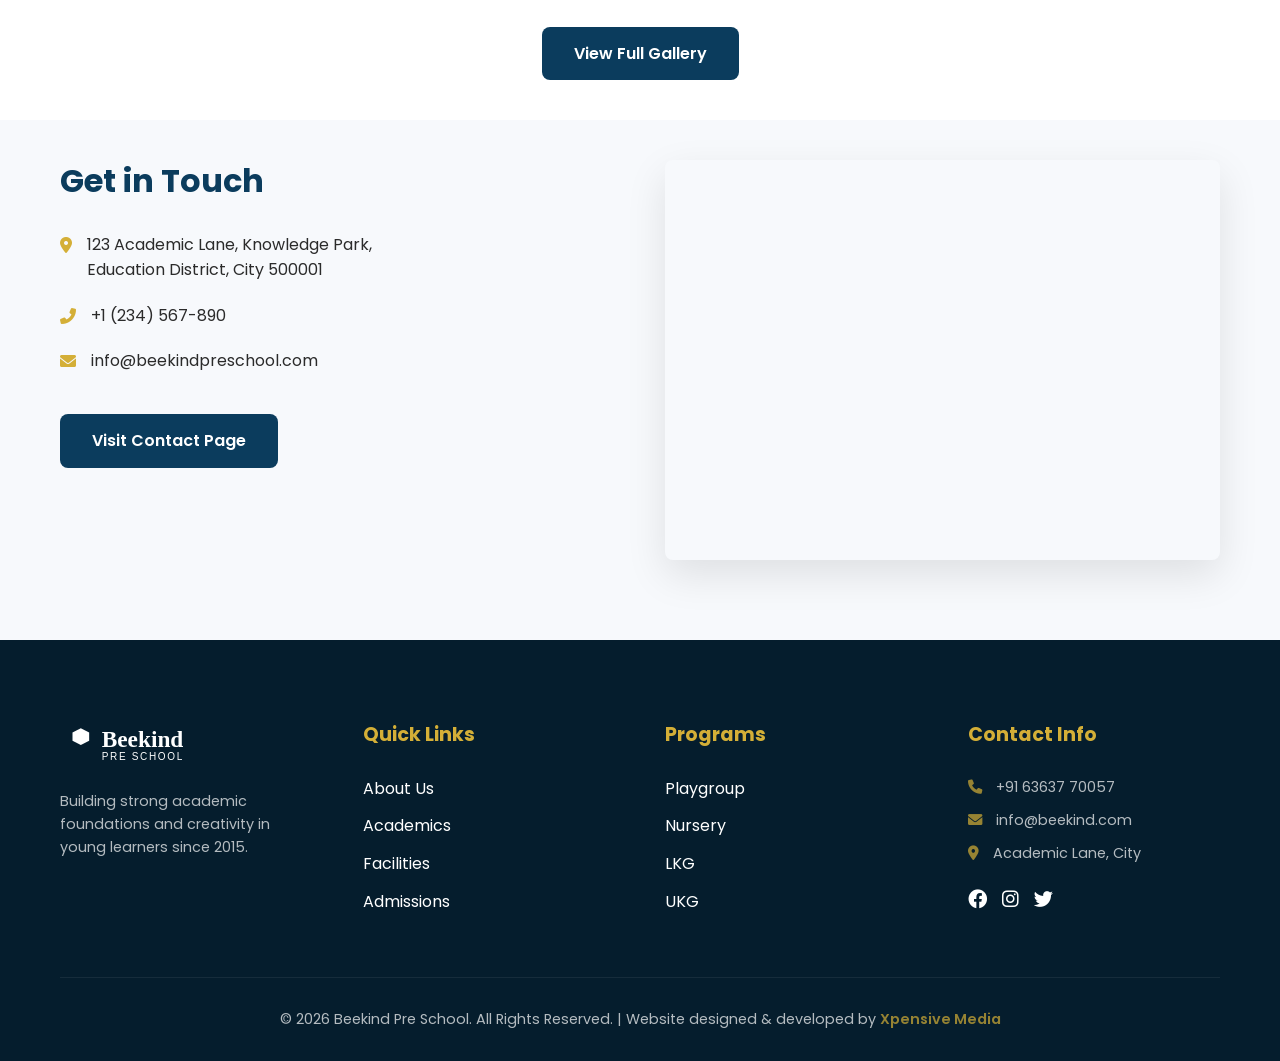
==== commit a4cbcf1a: "feat: implement interactive navigation, scroll effects, and reveal animations with new script.js and" ====
--- a/index.html
+++ b/index.html
@@ -222,11 +222,10 @@
     </section>
 
 
-
     <!-- Gallery Preview -->
-    <section class="section-padding" style="background-color: white;">
+    <section class="section-padding" style="background-color: white; padding-top: 40px; padding-bottom: 40px;">
         <div class="container text-center">
-            <h2 style="margin-bottom: 50px;">Campus Life</h2>
+            <h2 style="margin-bottom: 30px;">Campus Life</h2>
             <div class="gallery-grid">
                 <div class="gallery-item">
                     <img src="https://images.unsplash.com/photo-1546410531-bb4caa6b424d?auto=format&fit=crop&w=600&q=80"
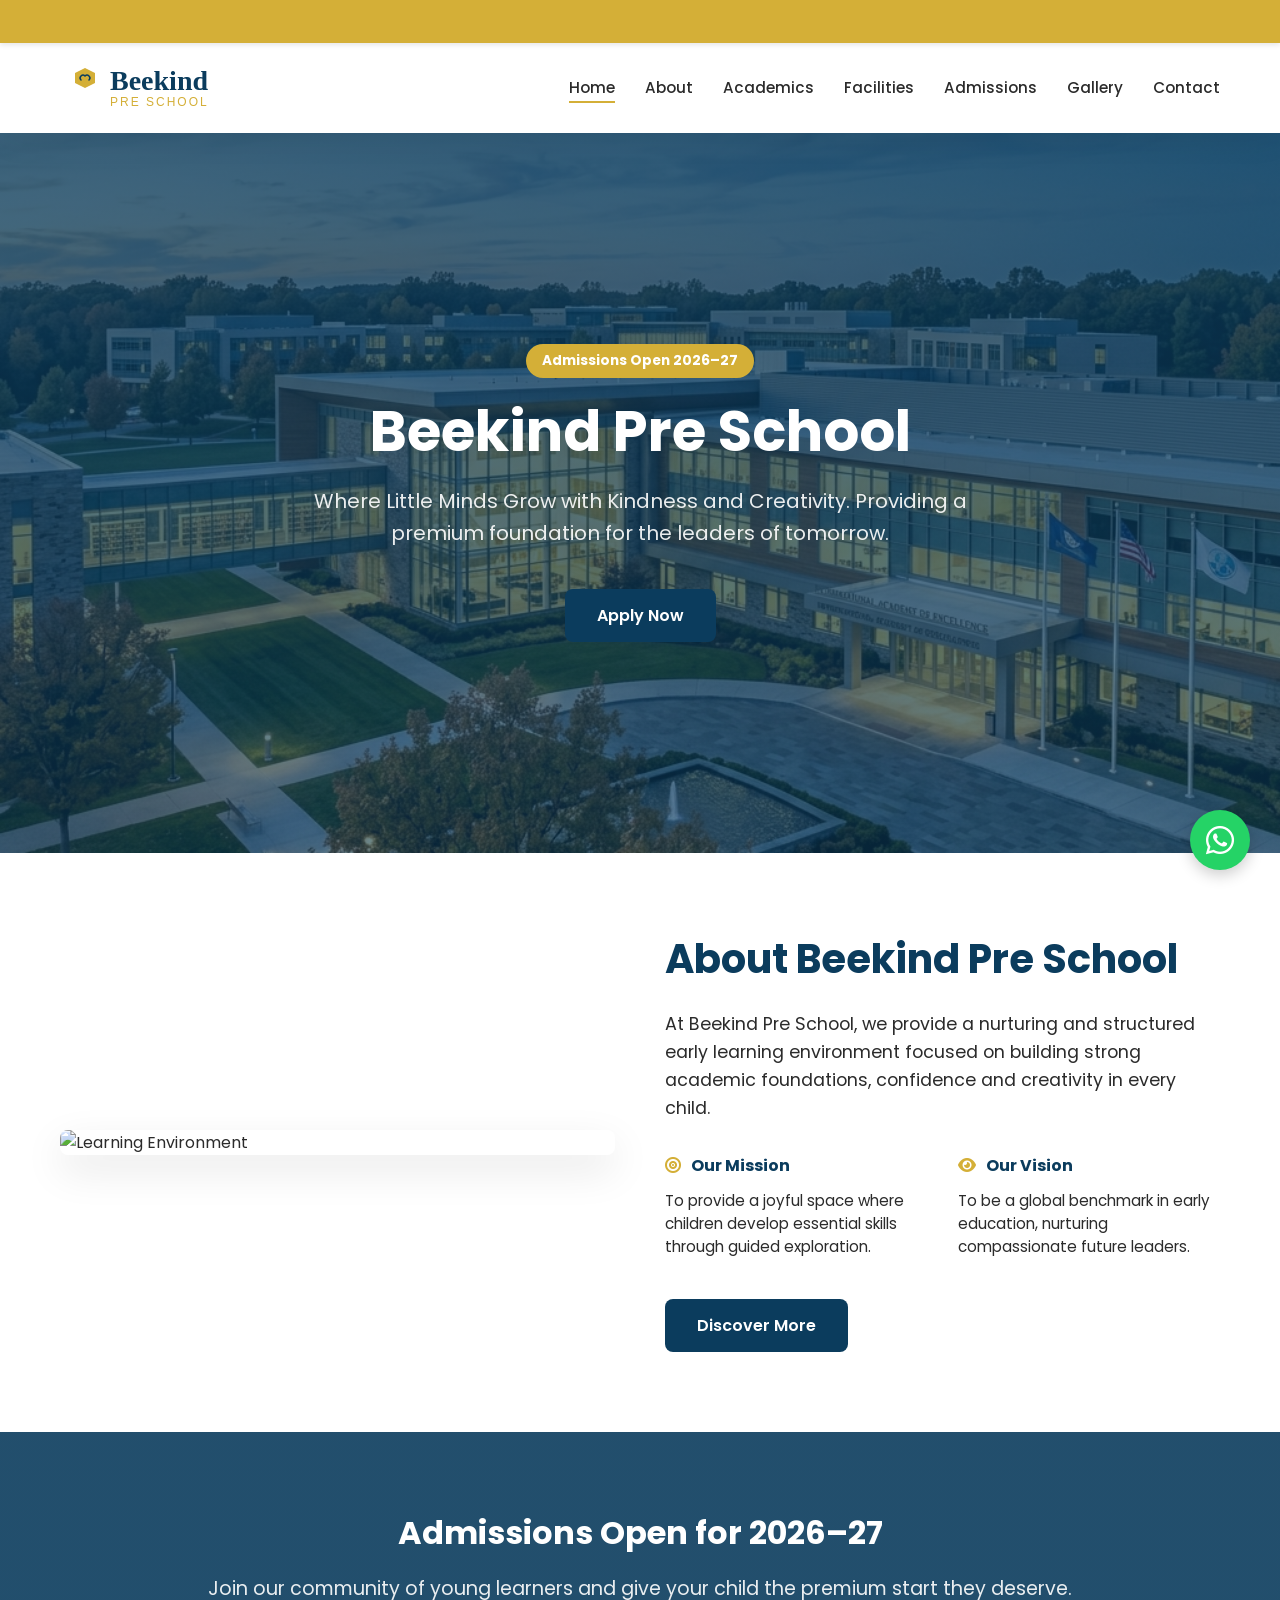
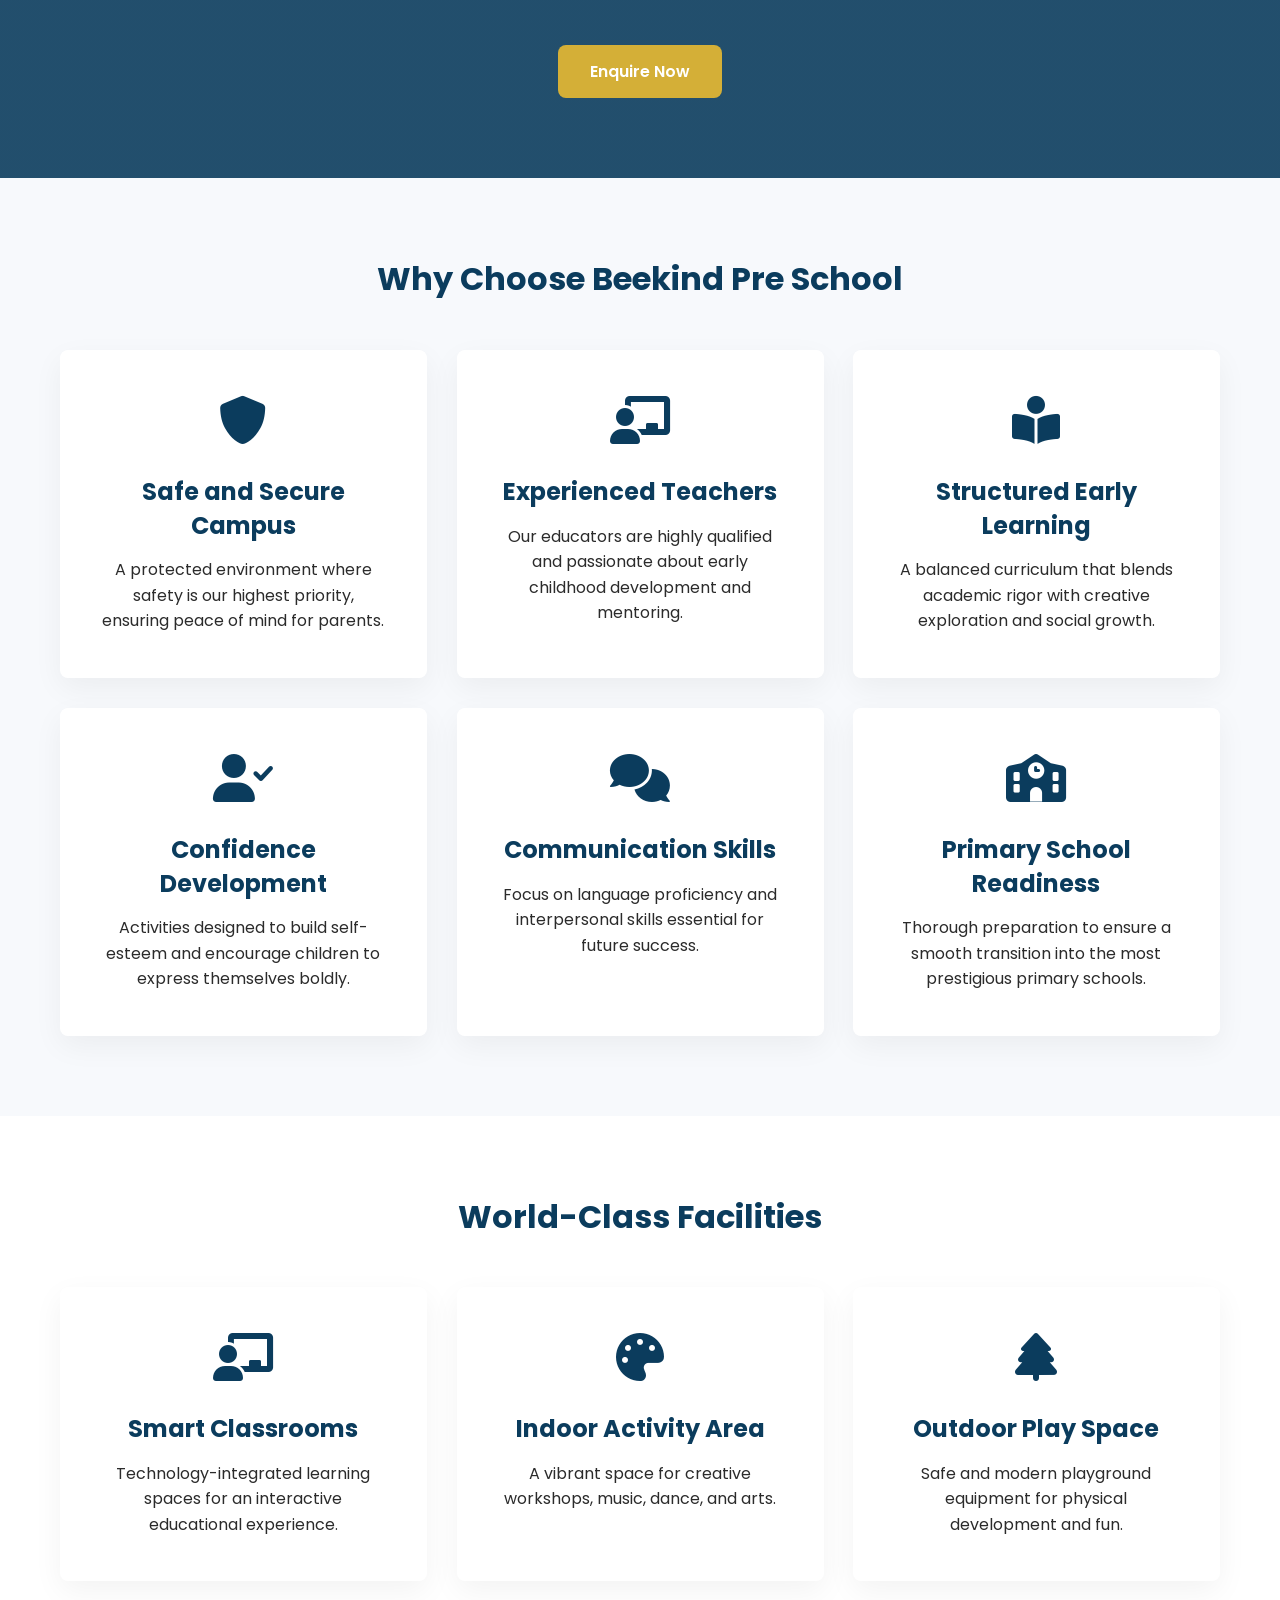
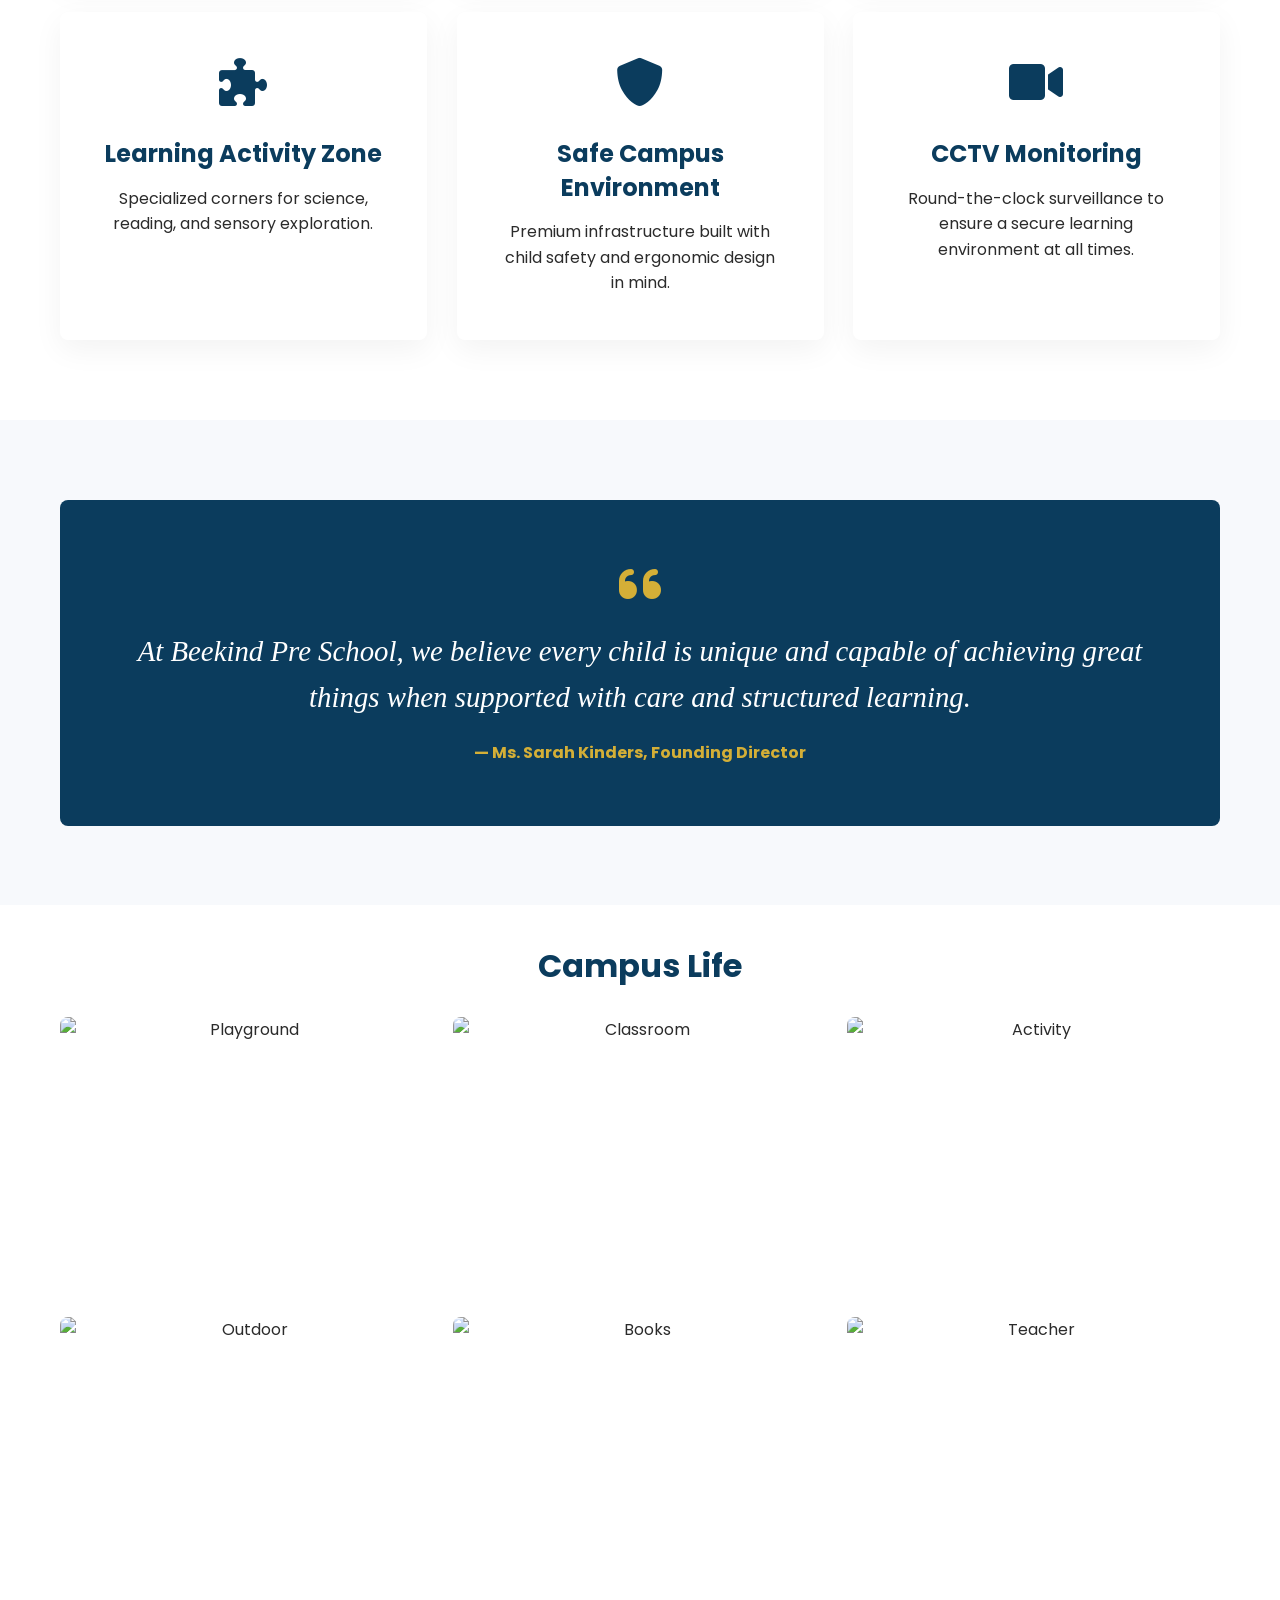
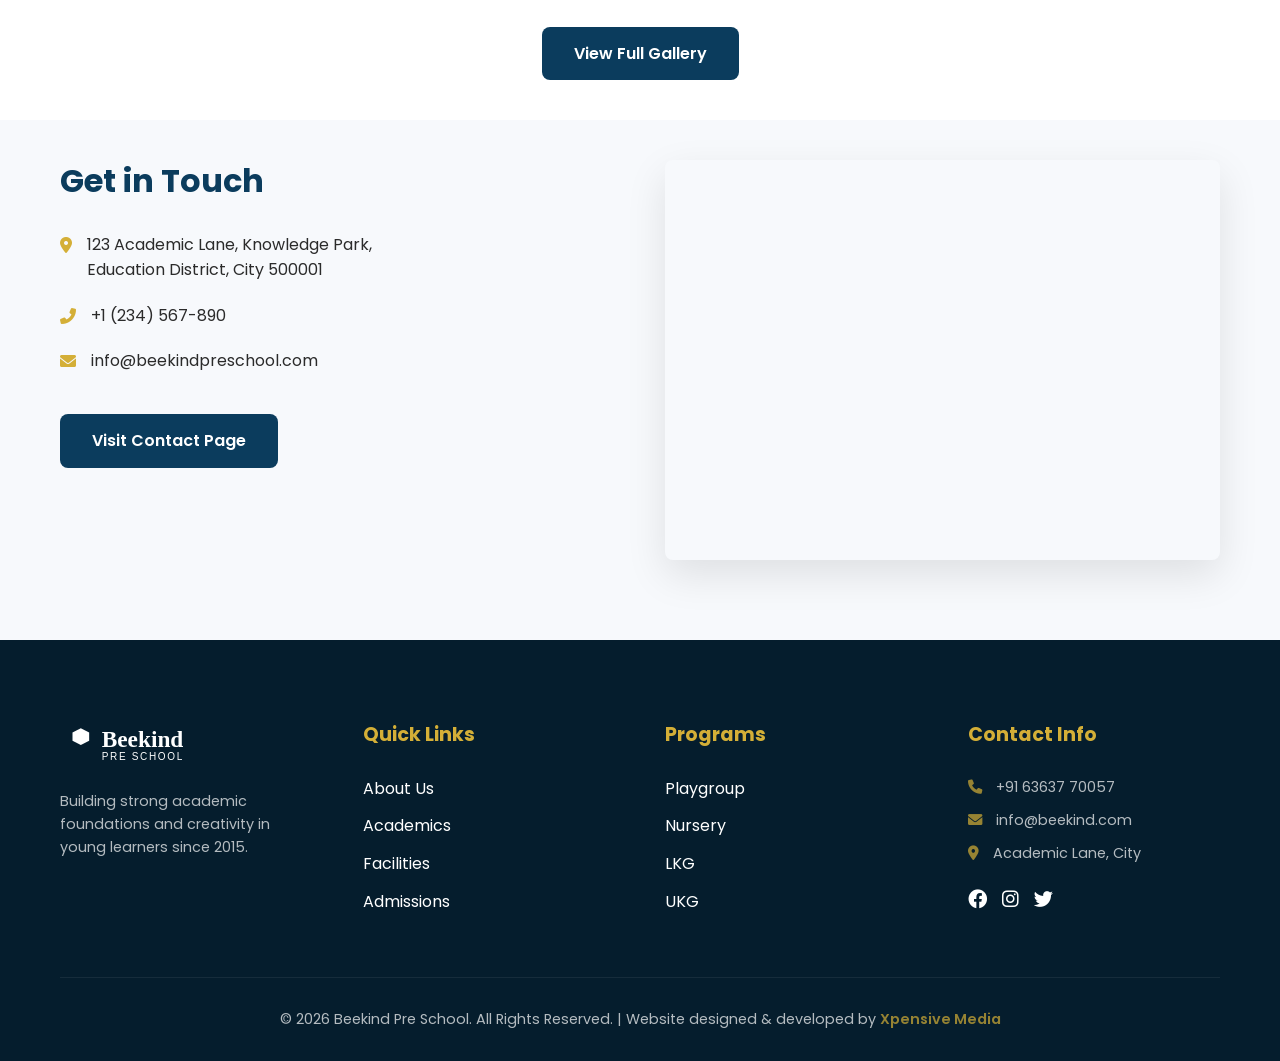
==== commit ffe9f070: "style: remove Read More button from hero section in index.html" ====
--- a/index.html
+++ b/index.html
@@ -57,9 +57,6 @@
                 tomorrow.</p>
             <div class="hero-btns">
                 <a href="admissions.html" class="btn btn-primary">Apply Now</a>
-                <a href="about.html" class="btn btn-accent"
-                    style="margin-left: 15px; background: transparent; border: 2px solid var(--accent-color);">Read
-                    More</a>
             </div>
         </div>
     </section>
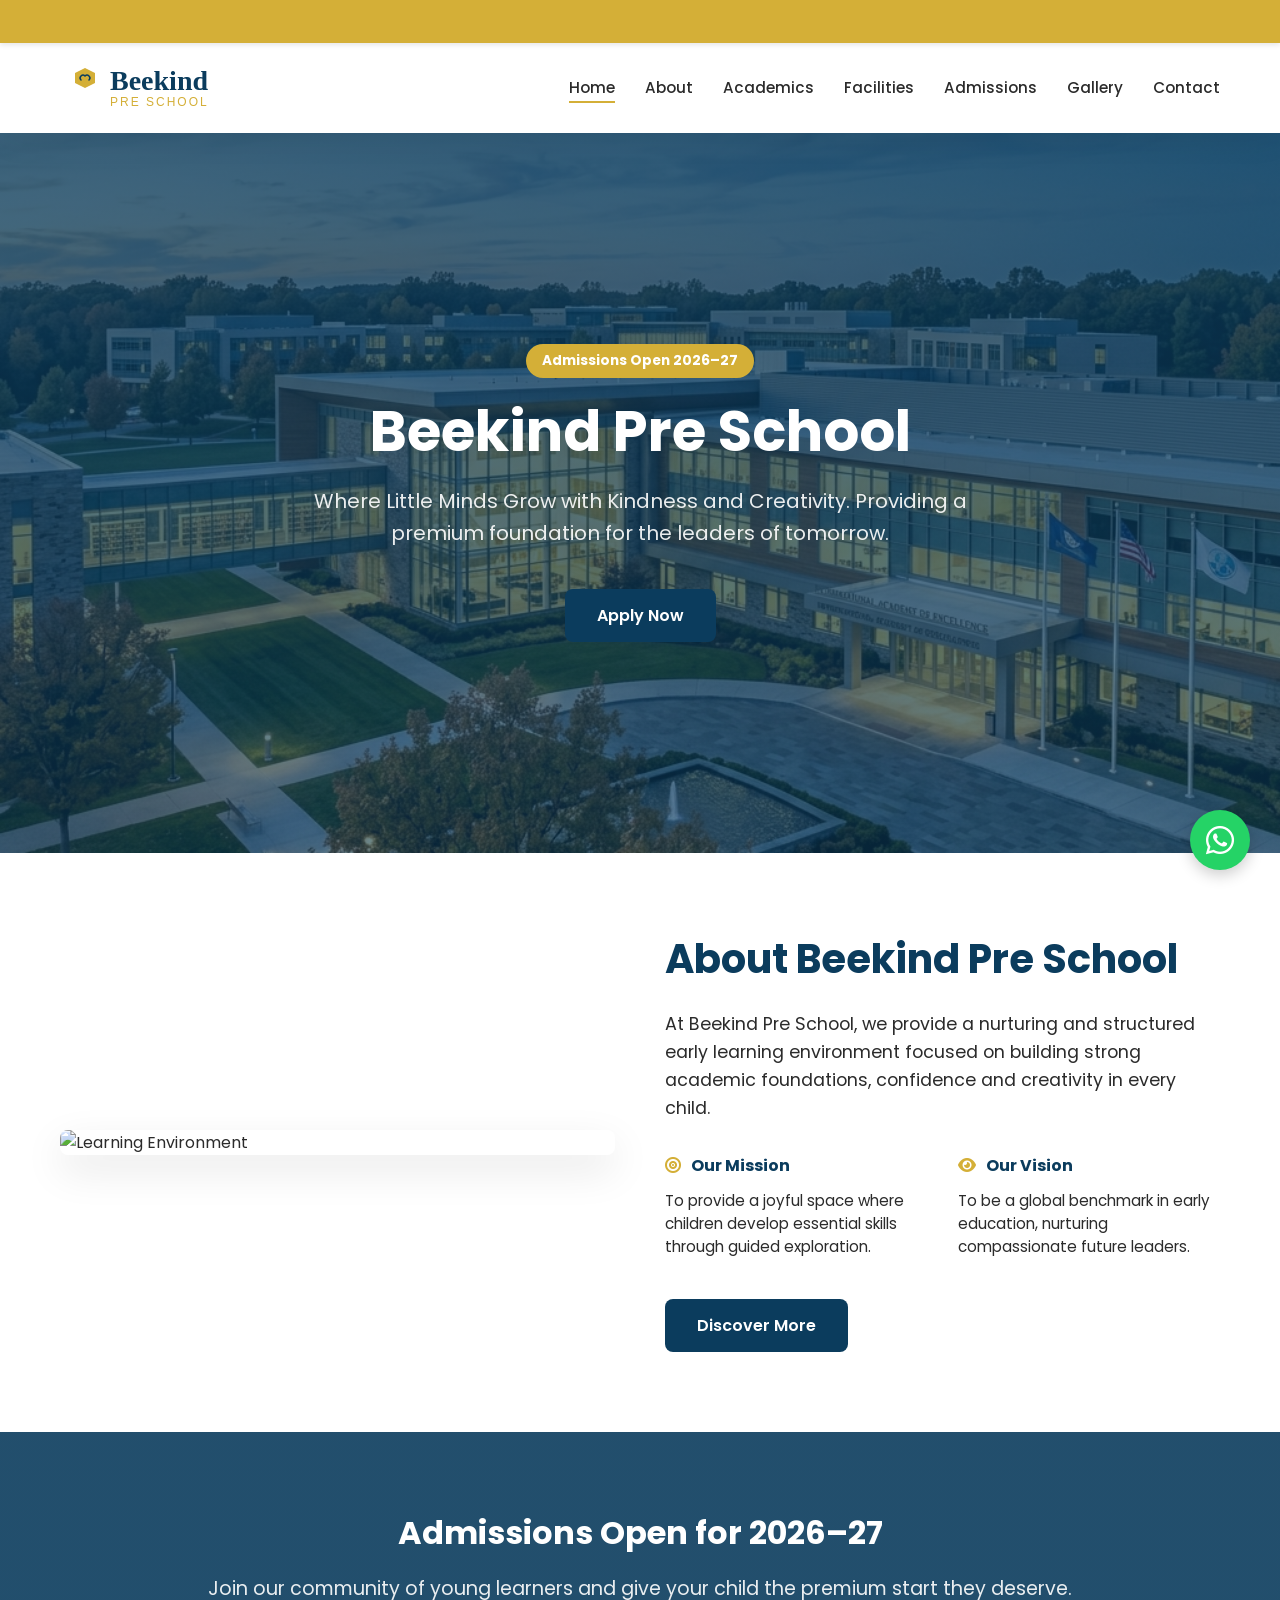
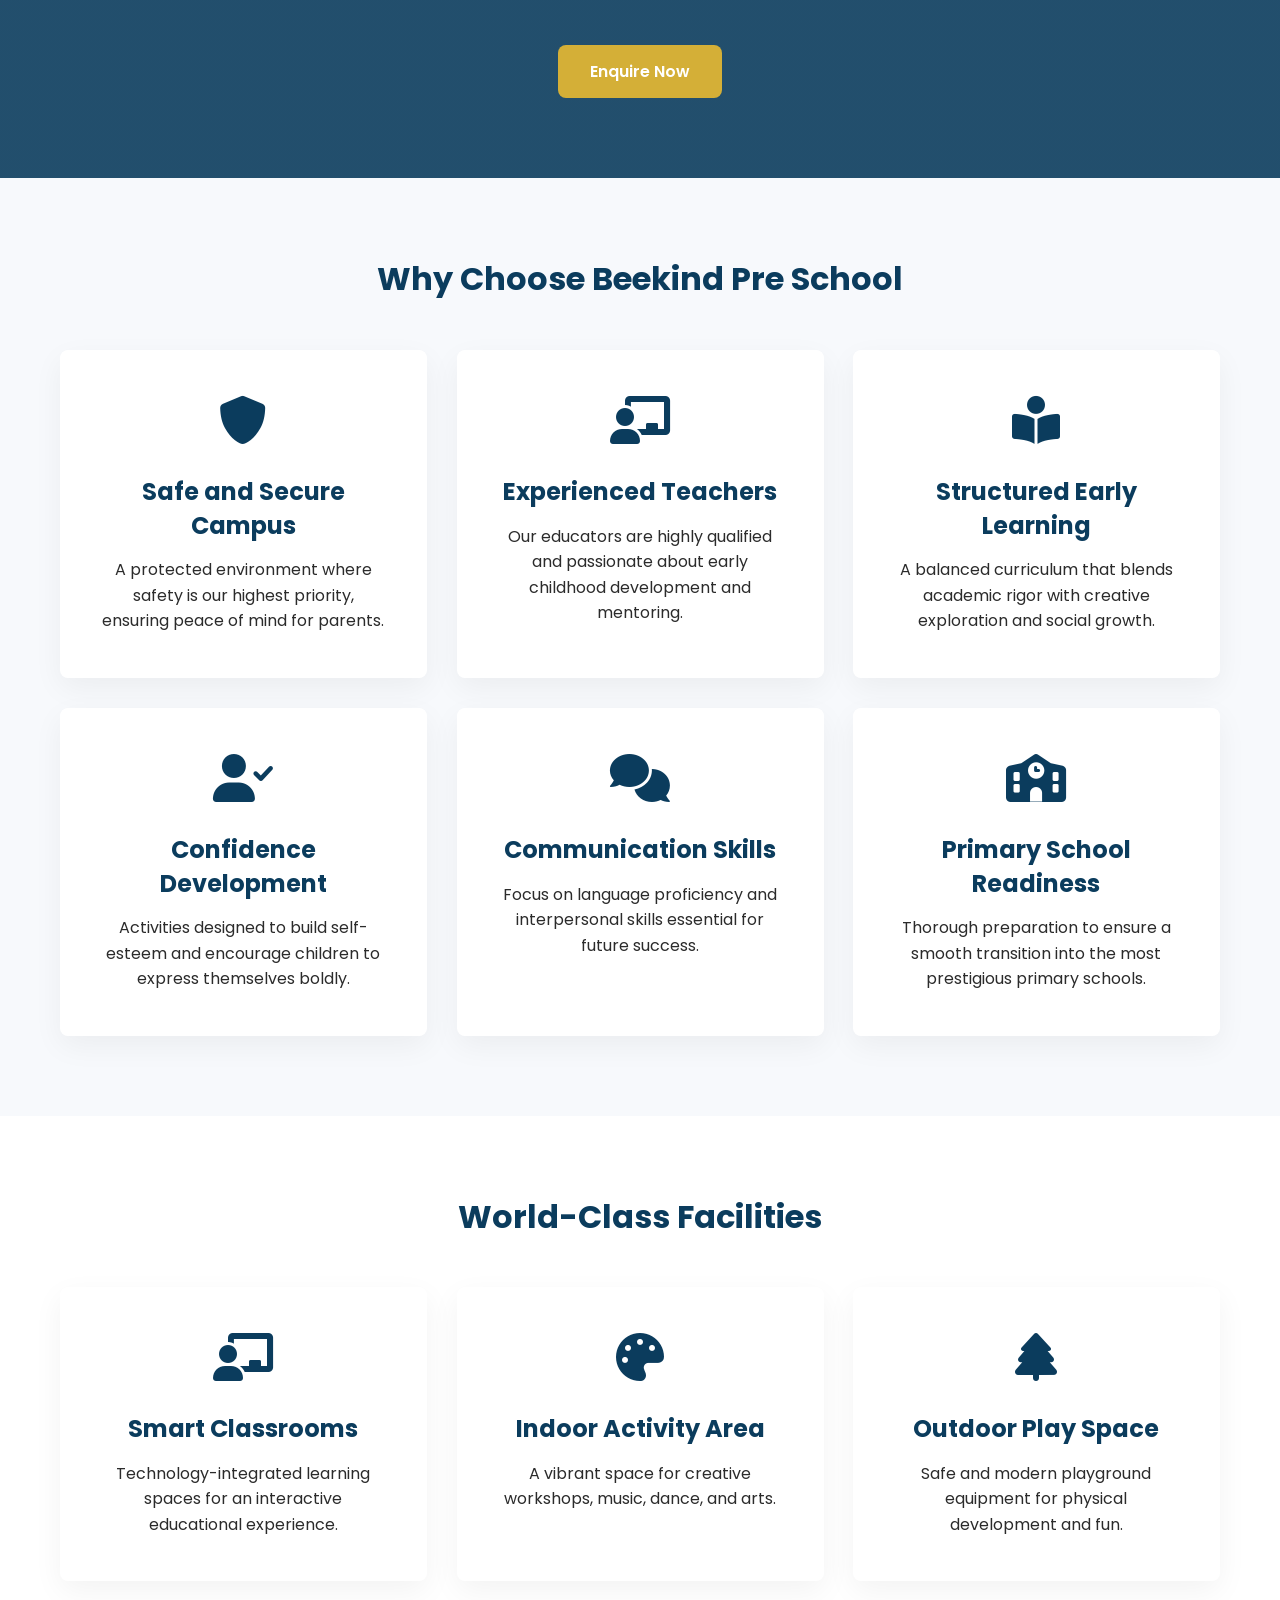
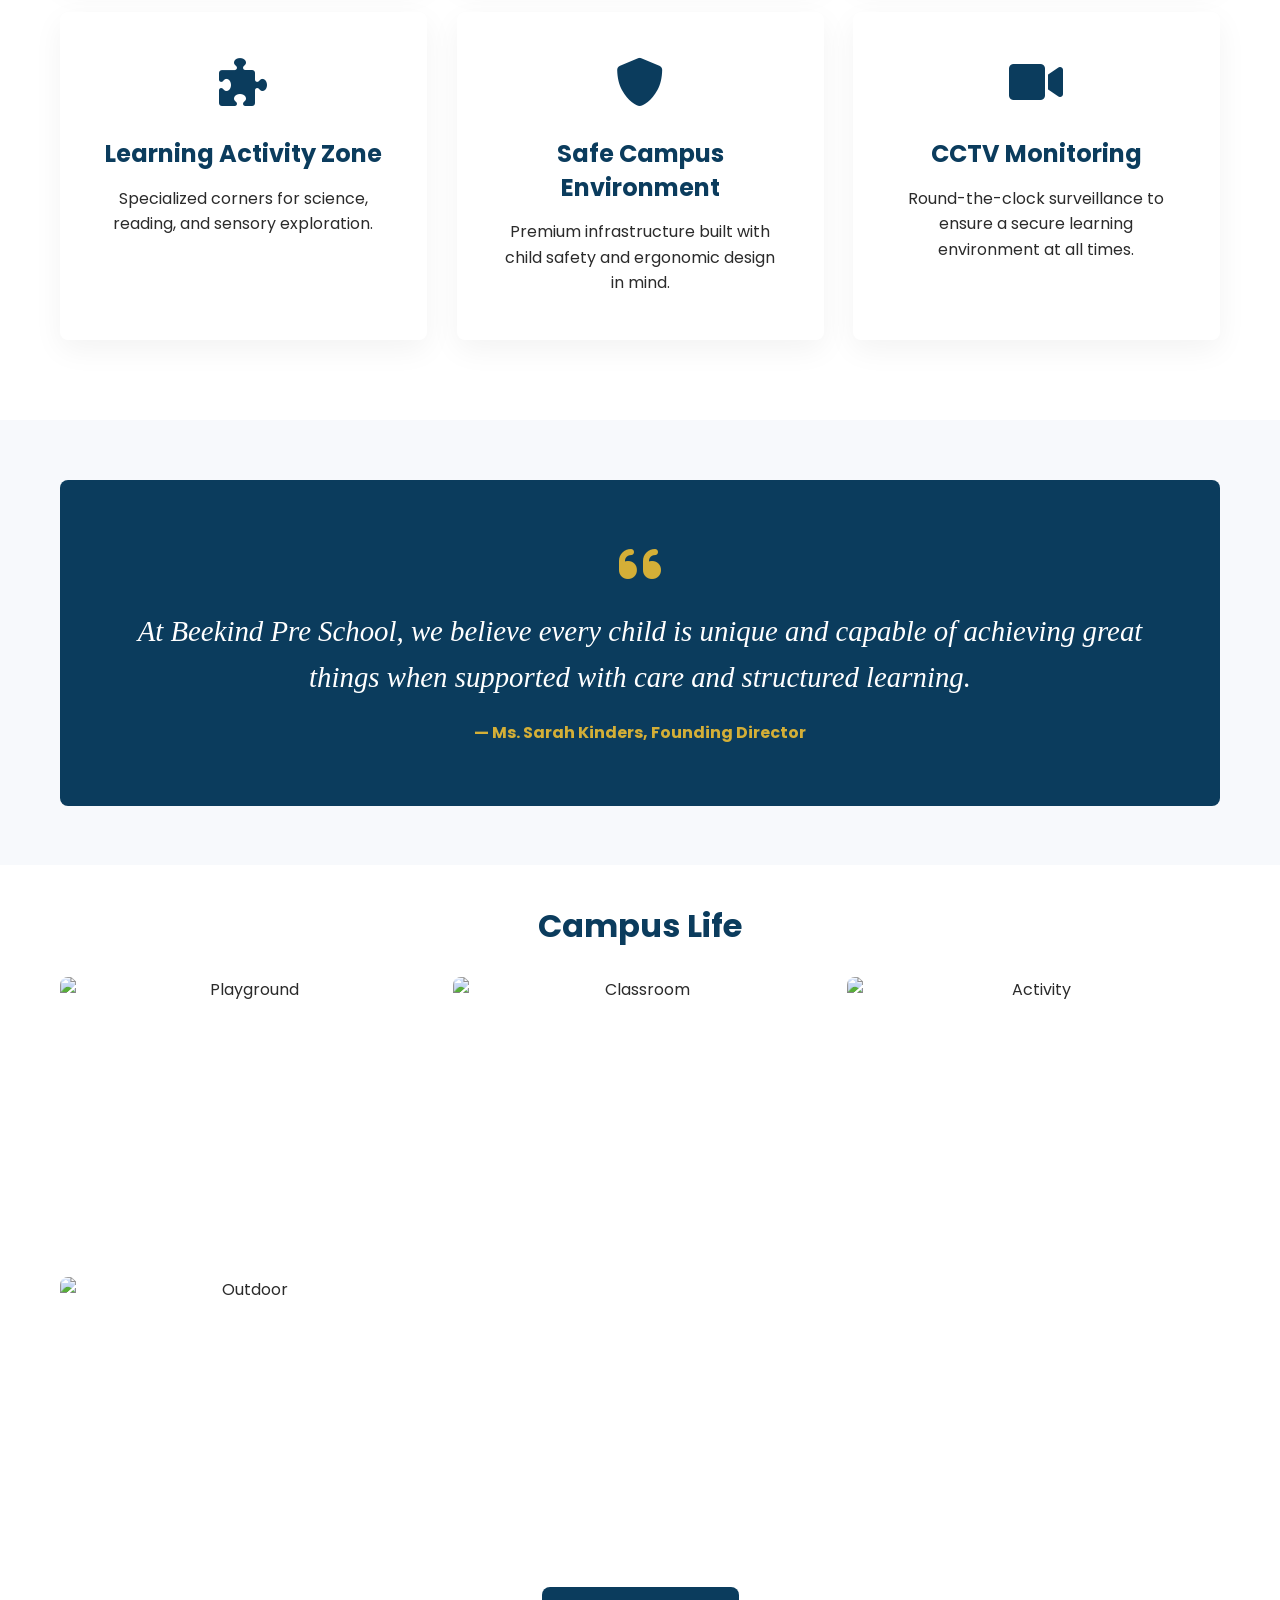
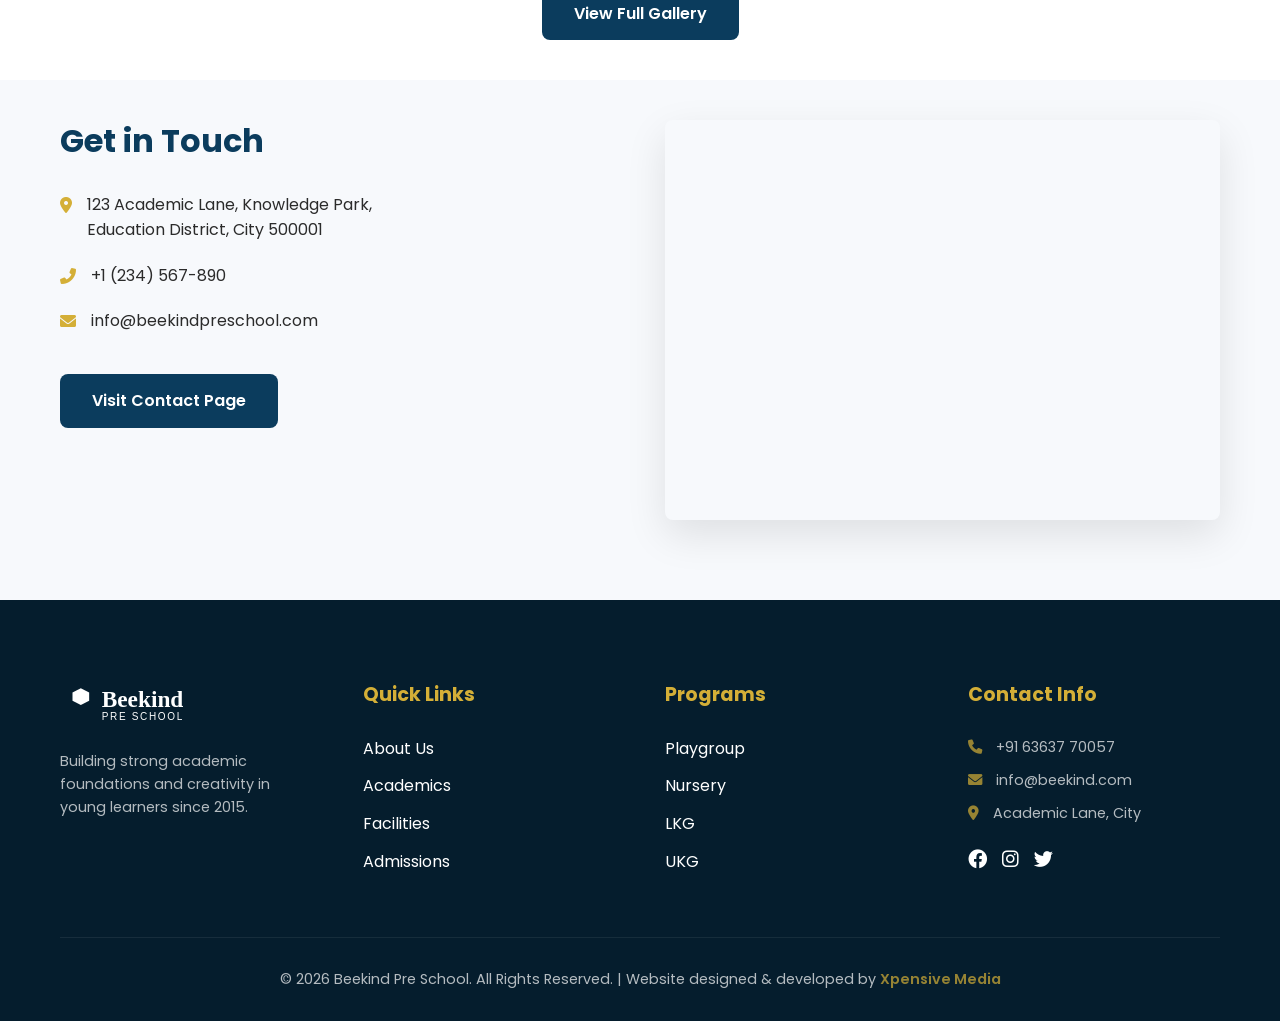
==== commit 71e764aa: "feat: implement global stylesheet, add scroll animations, and refine contact page layout" ====
--- a/index.html
+++ b/index.html
@@ -23,7 +23,8 @@
     <!-- Announcement Bar -->
     <div class="announcement-bar">
         <div class="announcement-text">
-            ✨ Admissions Open for 2026–27! Join Beekind Pre School today. 🎒 Early Bird registrations closing soon! 🖌️ Enroll your child for a brighter future. ✨
+            ✨ Admissions Open for 2026–27! Join Beekind Pre School today. 🎒 Early Bird registrations closing soon! 🖌️
+            Enroll your child for a brighter future. ✨
         </div>
     </div>
 
@@ -115,7 +116,7 @@
     <!-- Why Choose Section -->
     <section class="section-padding bg-light">
         <div class="container text-center">
-            <h2 style="margin-bottom: 50px;">Why Choose Beekind Pre School</h2>
+            <h2 class="highlight-heading" style="margin-bottom: 50px;">Why Choose Beekind Pre School</h2>
             <div class="grid-3">
                 <div class="card">
                     <div class="card-icon"><i class="fas fa-shield-alt fa-3x" style="color: var(--primary-color);"></i>
@@ -162,7 +163,7 @@
     <!-- Facilities Preview -->
     <section class="section-padding" style="background-color: white;">
         <div class="container text-center">
-            <h2 style="margin-bottom: 50px;">World-Class Facilities</h2>
+            <h2 class="highlight-heading" style="margin-bottom: 50px;">World-Class Facilities</h2>
             <div class="grid-3">
                 <div class="card">
                     <div class="card-icon"><i class="fas fa-chalkboard-user fa-3x"
@@ -203,7 +204,7 @@
     </section>
 
     <!-- Principal Message -->
-    <section class="section-padding" style="background-color: var(--bg-color);">
+    <section style="padding: 60px 0; background-color: var(--bg-color);">
         <div class="container">
             <div class="quote-box">
                 <i class="fas fa-quote-left"
@@ -239,14 +240,6 @@
                 <div class="gallery-item">
                     <img src="https://images.unsplash.com/photo-1472289065668-ce650ac443d2?auto=format&fit=crop&w=600&q=80"
                         alt="Outdoor">
-                </div>
-                <div class="gallery-item">
-                    <img src="https://images.unsplash.com/photo-1497633762265-9d179a990aa6?auto=format&fit=crop&w=600&q=80"
-                        alt="Books">
-                </div>
-                <div class="gallery-item">
-                    <img src="https://images.unsplash.com/photo-1544367567-0f2fcb009e0b?auto=format&fit=crop&w=600&q=80"
-                        alt="Teacher">
                 </div>
             </div>
             <a href="gallery.html" class="btn btn-primary" style="margin-top: 30px;">View Full Gallery</a>
@@ -339,7 +332,8 @@
     </footer>
 
     <!-- WhatsApp Floating Button -->
-    <a href="https://wa.me/916363770057?text=Hello%20Beekind%20Pre%20School%2C%20I%20am%20interested%20in%20admissions.%20Please%20provide%20more%20details." class="whatsapp-btn" target="_blank">
+    <a href="https://wa.me/916363770057?text=Hello%20Beekind%20Pre%20School%2C%20I%20am%20interested%20in%20admissions.%20Please%20provide%20more%20details."
+        class="whatsapp-btn" target="_blank">
         <i class="fab fa-whatsapp"></i>
     </a>
 
--- a/css/style.css
+++ b/css/style.css
@@ -37,6 +37,7 @@
     display: inline-block;
     padding-left: 100%;
     animation: marquee-scroll 30s linear infinite;
+    white-space: nowrap;
 }
 
 @keyframes marquee-scroll {
@@ -58,12 +59,14 @@
 
 .reveal {
     opacity: 0;
-    transition: opacity 0.8s ease, transform 0.8s cubic-bezier(0.23, 1, 0.32, 1);
+    transform: translateY(30px);
+    transition: opacity 0.8s cubic-bezier(0.23, 1, 0.32, 1), transform 0.8s cubic-bezier(0.23, 1, 0.32, 1);
+    will-change: opacity, transform;
 }
 
 .reveal.active {
     opacity: 1;
-    animation: revealUp 1s cubic-bezier(0.23, 1, 0.32, 1) forwards;
+    transform: translateY(0);
 }
 
 .stagger-item {
@@ -193,6 +196,14 @@
     height: 90px;
     display: flex;
     align-items: center;
+    transition: height 0.4s ease, background-color 0.4s ease, box-shadow 0.4s ease;
+    box-shadow: 0 10px 30px rgba(0,0,0,0.05);
+}
+
+header.header-scrolled {
+    height: 70px;
+    background-color: rgba(255, 255, 255, 0.98);
+    box-shadow: 0 5px 20px rgba(0,0,0,0.1);
 }
 
 .nav-container {
@@ -204,6 +215,11 @@
 
 .logo img {
     height: 60px;
+    transition: height 0.4s ease;
+}
+
+header.header-scrolled .logo img {
+    height: 50px;
 }
 
 .nav-links {
@@ -569,6 +585,10 @@
     
     .mobile-toggle {
         display: block;
+        position: relative;
+        z-index: 1002;
+        font-size: 1.5rem;
+        cursor: pointer;
     }
     
     .hero {
@@ -585,9 +605,25 @@
         margin: 0 auto 30px;
     }
     
-    .grid-2, .grid-3, .grid-4, .gallery-grid, .footer-grid {
+    .grid-2 {
         grid-template-columns: 1fr !important;
-        gap: 20px;
+    }
+
+    .grid-3, .grid-4, .gallery-grid {
+        grid-template-columns: repeat(2, 1fr) !important;
+        gap: 15px;
+    }
+    
+    .footer-grid {
+        grid-template-columns: 1fr !important;
+        text-align: center;
+        gap: 40px;
+    }
+
+    .footer-col {
+        display: flex;
+        flex-direction: column;
+        align-items: center;
     }
     
     .program-block, .program-block.reverse {
